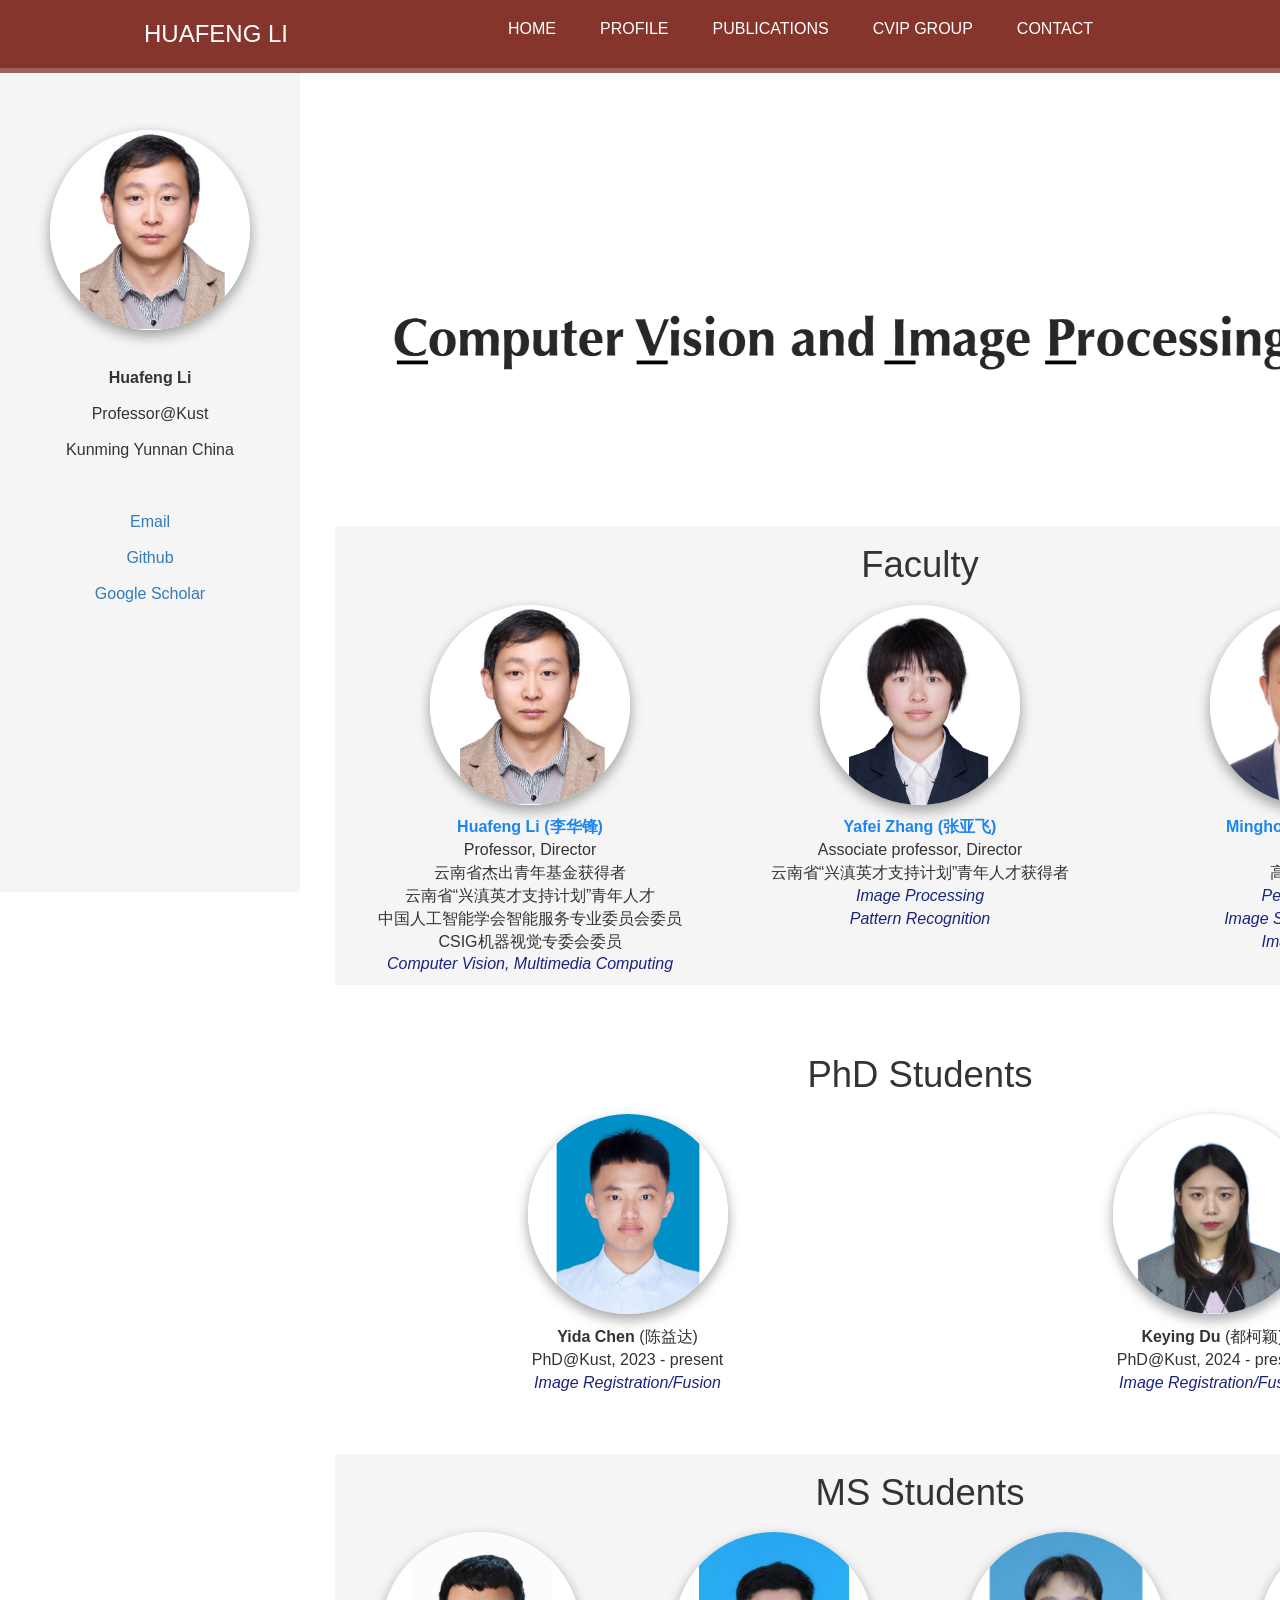
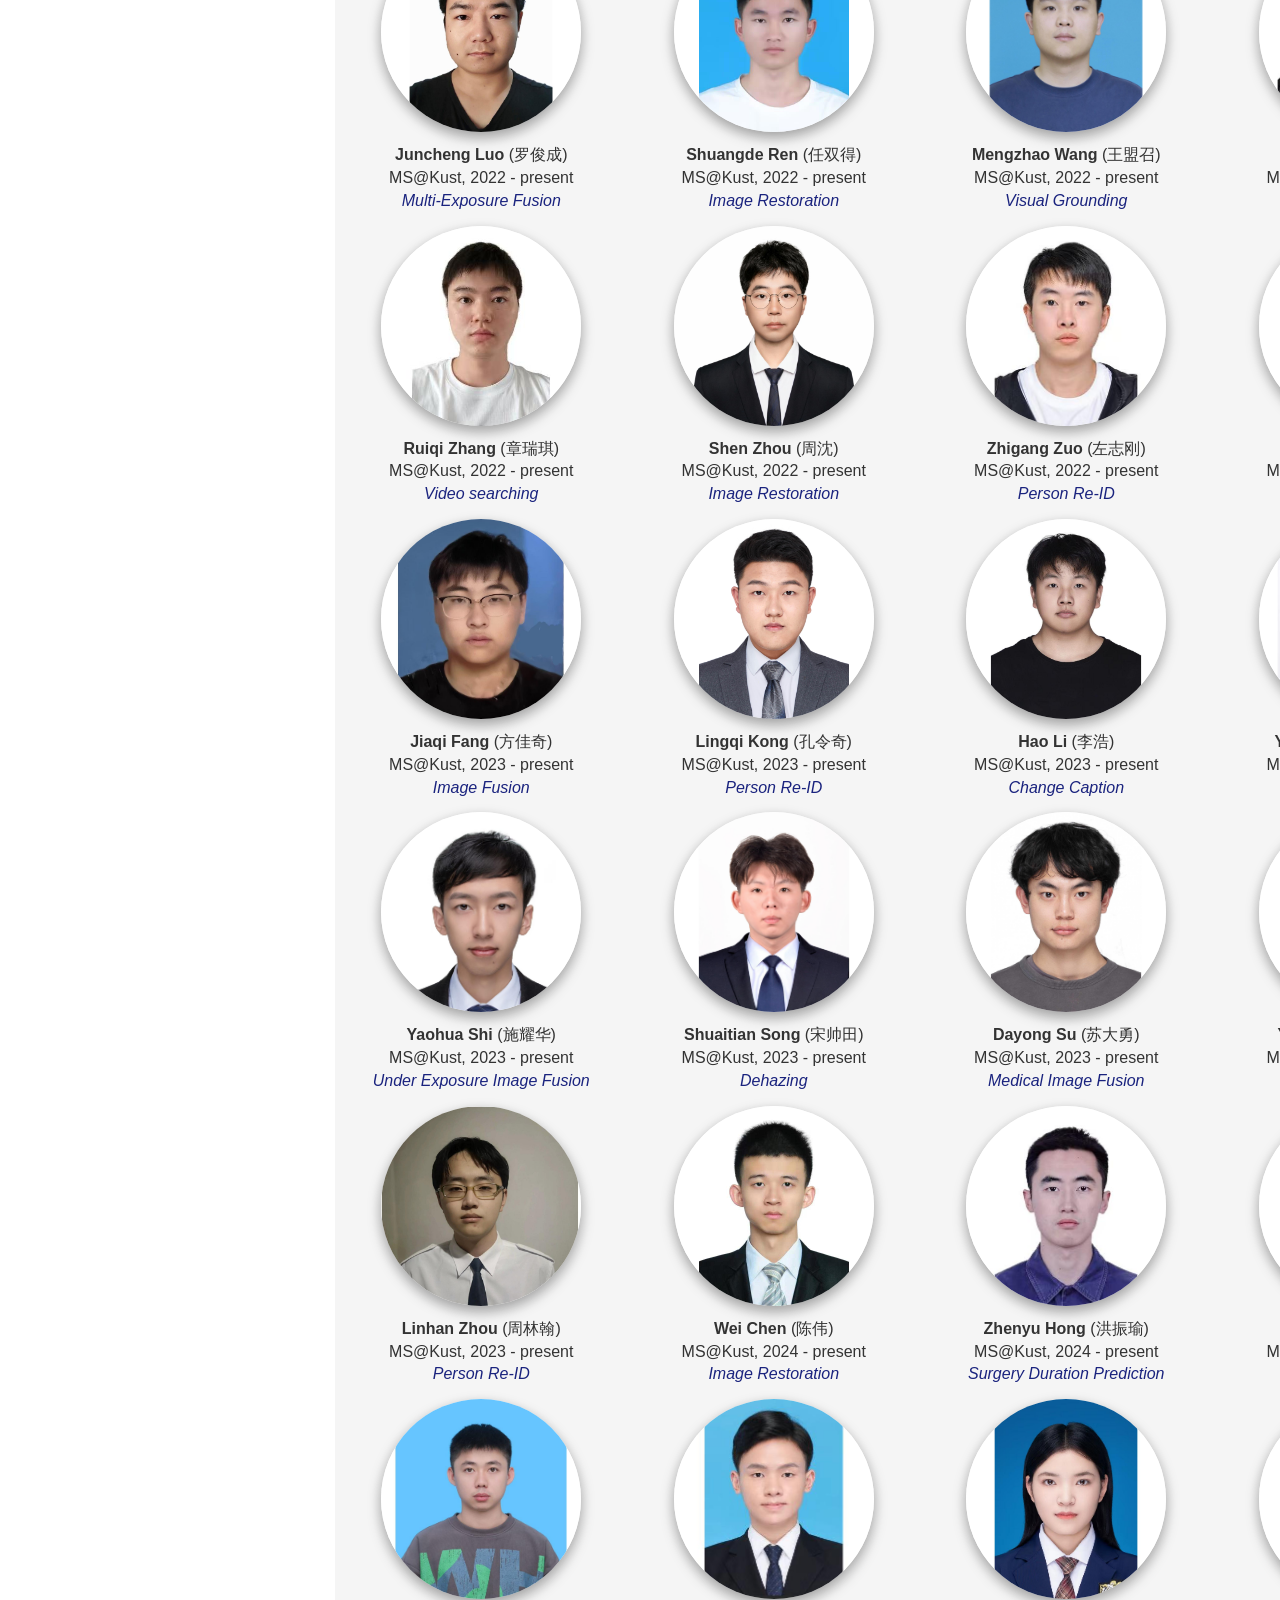
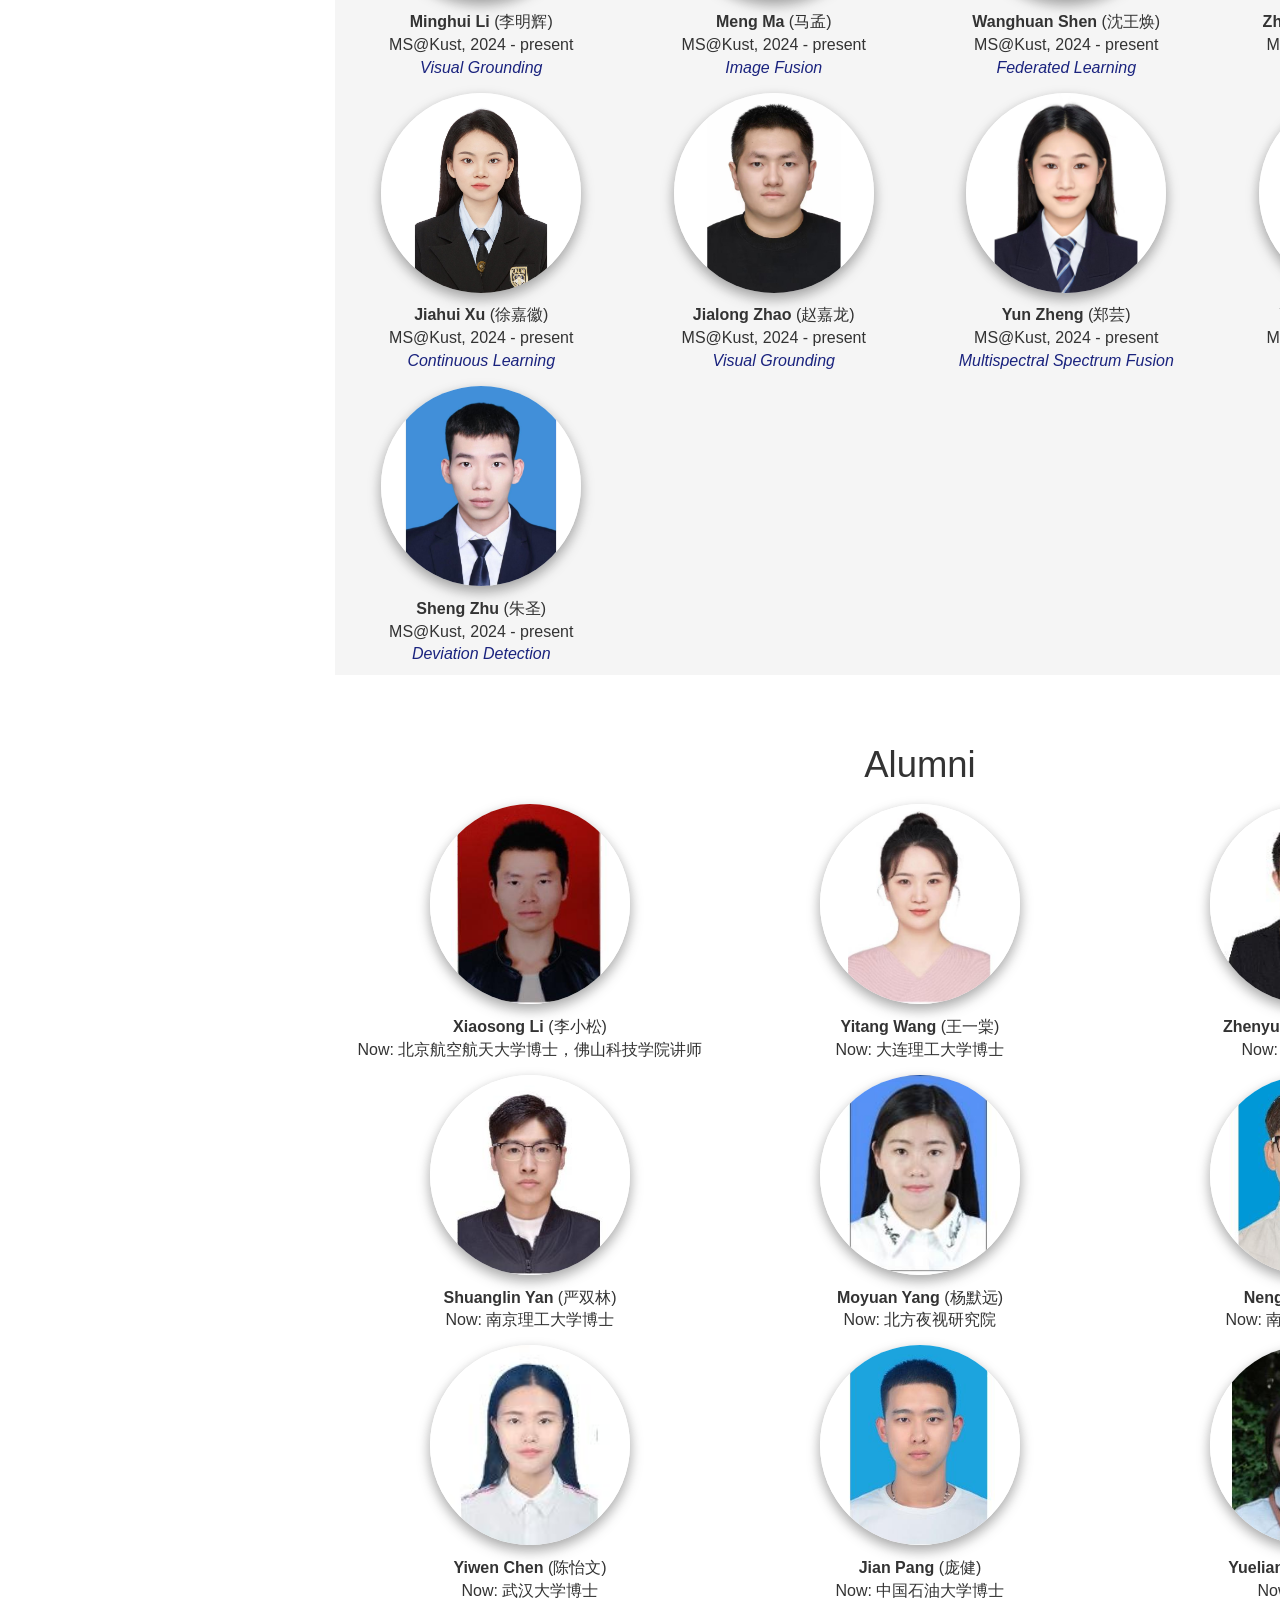
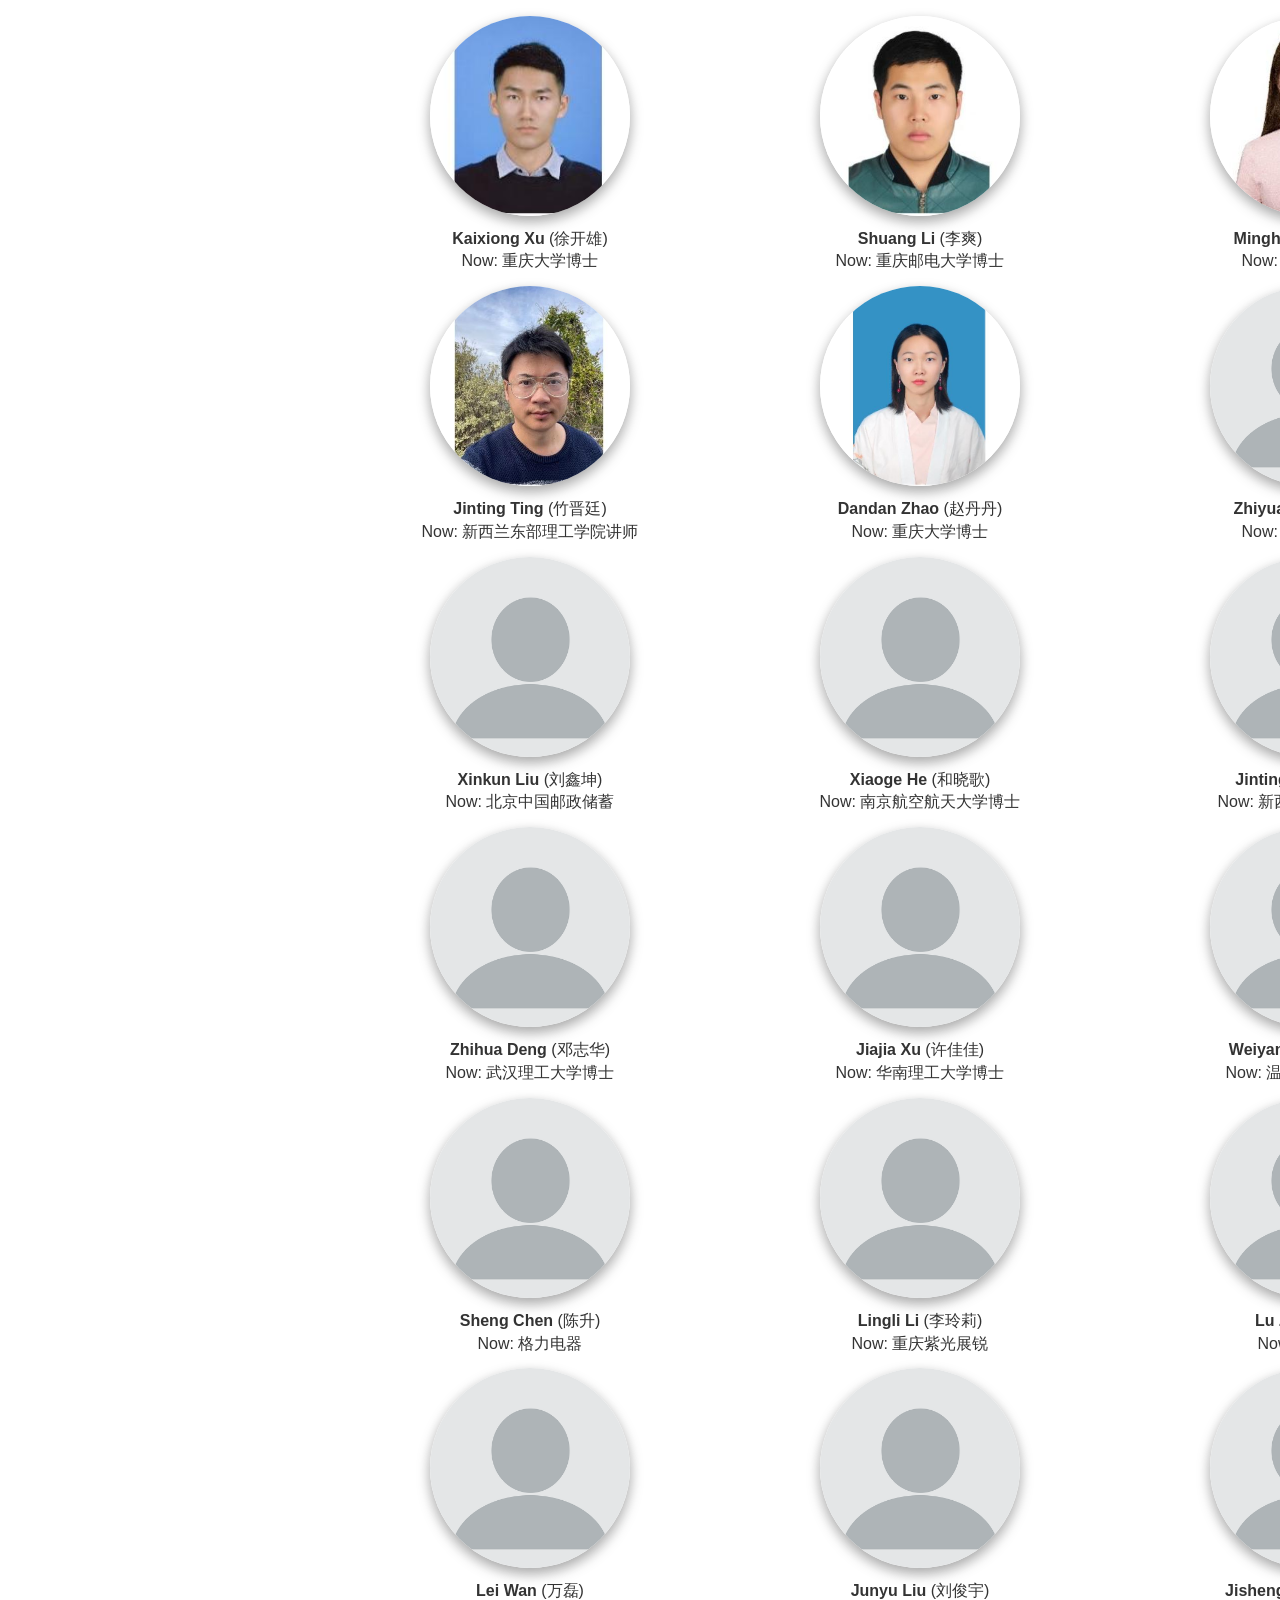
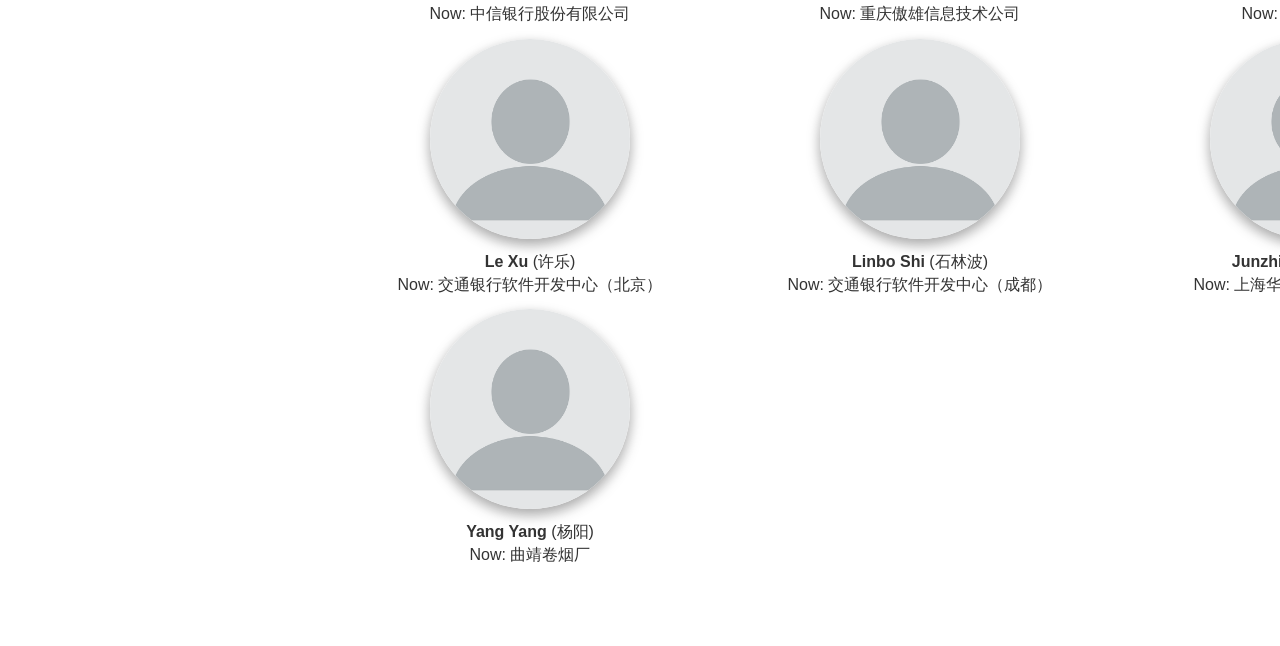
==== CVIP.html @ 90a09737 "Update CVIP.html" ====
<!DOCTYPE html>
<html class="csstransforms csstransforms3d csstransitions">
<!-- saved from url=https://rmcong.github.io/index.html -->
<head>
    <meta http-equiv="Content-Type" content="text/html; charset=UTF-8">
    <title>Huafeng Li</title>
    <link href="./files/bootstrap.css" rel="stylesheet" type="text/css" media="all">
    <link href="./files/style.css" rel="stylesheet" type="text/css" media="all">
    <link href="./files/prettyPhoto.css" rel="stylesheet" type="text/css" media="all">
    <link href="./files/css" rel="stylesheet" type="text/css">
    <style>
        /* 重置浏览器默认边距 */
        body, html {
            margin: 0;
            padding: 0;
        }
        .people-photo {
            border-radius: 50%;
            height: 200px !important;
            width: 200px !important;
            box-shadow: 0 6px 15px 0 rgba(0, 0, 0, 0.2), 0 5px 12px 0 rgba(0, 0, 0, 0.19);
            margin-bottom: 5px;
        }
        .thumbnail-mvp {
            padding: 4px;
            margin-bottom: 20px;
            line-height: 1.42857143;
            text-align: center;
        }
        .thumbnail-people {
            padding: 4px;
            margin-bottom: 5px;
            line-height: 1.42857143;
            text-align: center;
        }
        .container-fluid {
            font-family: Palatino Linotype, Helvetica Neue, Helvetica, Arial, sans-serif;
        }
        .academicegree {
            font-size: 2.28rem;
            margin: 1.14rem 0 0.912rem 0;
        }
        .row:nth-child(2n) {
            background: whitesmoke;
        }
        .row {
            margin-bottom: 50px;
        }
        .people-topic {
            font-style: italic;
            color: #1a237e;
        }
        /* 侧边栏样式 */
        .sidebar {
            position: fixed;
            top: 72px; /* 调整此值以确保侧边栏在导航栏下方 */
            left: 0;
            width: 300px; /* 将侧边栏宽度固定为400像素 */
            padding: 0px;
            background-color: #f5f5f5;
            height: calc(100% - 80px); /* 高度减去导航栏高度 */
            overflow-y: auto;
        }
        /* 内容区域样式 */
        .main-content {
            margin-left: 300px; /* 与侧边栏宽度一致 */
            padding: 20px;
            background-color: #ffffff; /* 将背景色改为 #ffffff */
        }
        /* 响应式布局 */
        @media (max-width: 767px) {
            .sidebar {
                position: relative;
                width: 100%;
                height: auto;
                top: 0;
            }
            .main-content {
                margin-left: 0;
            }
        }
        .header {
            position: fixed;
            top: 0;
            width: 100%;
            z-index: 1000;
        }
        .content {
            margin-top: 80px; /* 与导航栏高度一致 */
        }
    </style>
</head>
<body>
    <!---start-header--->
    <div class="header">
        <div class="wrap">
            <!---start-logo--->
            <div class="logo">
                <a href="./index.html">Huafeng Li</a>
            </div>
            <!---End-logo--->
            <!---start-top-nav--->
            <div class="top-nav">
                <ul>
                    <li id="Home" onclick="func('Me')"><a href="./index.html" class="scroll">Home</a></li>
                    <li id="Profile" onclick="func('Profile')"><a href="./Profile.html" class="scroll">Profile</a></li>
                    <li id="Publications" onclick="func('Publications')"><a href="./Publication.html" class="scroll">Publications</a></li>
                    <li id="MVPLab" onclick="func('MVP Lab')"><a href="./CVIP.html" class="scroll">CVIP Group</a></li>
                    <!-- <li id="Profile-chinese" onclick="func('Profile-chinese')"><a href="./Profile-chinese.html" class="scroll">中文简介</a></li> -->
                    <li id="Contact" onclick="func('Contact')"><a href="./Contact.html" class="scroll">Contact</a></li>
                </ul>
            </div>
            <div class="clear"> </div>
            <!---End-top-nav--->
         </div>
    </div>

    <script> 
    var lastname = 'Me';
    function func(name){
        var div = document.getElementById(name); 
        div.className = 'active'; 
        div = document.getElementById(lastname); 
        div.className = ''; 
        lastname = name;
    }
    function coming_soon()
    {
        alert("Coming soon.");
    }
    </script> 

    <!---End-header--->
    <div class="content">
        <div class="container-fluid">
            <!-- 侧边栏 -->
            <div class="sidebar">
                <!-- 侧边栏内容 -->
                <br>
                <br>
                <br>
                <div class="thumbnail-people">
                    <a href="#">
                        <img src="./sub_img/touxiang.png" class="people-photo">
                    </a>
                </div>
                <br>
                <ul style="text-align: center; list-style: none; padding: 0;">
                    <li><strong>Huafeng Li</strong></li><br>
                    <li>Professor@Kust</li><br>
		    <li>Kunming Yunnan China</li>
                </ul>
                <br>
                <br>
                <br>
                <ul style="text-align: center; list-style: none; padding: 0;">
                    <li><a href="mailto:hfchina99@163.com">Email</a></li><br>
                    <li><a href="https://github.com/lhf12278">Github</a></li><br>
                    <li><a href="https://scholar.google.com/citations?user=njjX8D0AAAAJ&hl=en&oi=ao">Google Scholar</a></li><br>

                </ul>
            </div>
            <!-- 主内容区域 -->
            <div class="main-content">
                <div class="container" style="margin-top: 150px;">
            <div class="row">
                <div class="col-md-12">
                    <div class="thumbnail-mvp">
                        <a href="#">
                            <img src="./MVPLab/CVIP.png">
                        </a>
                        </br>

                    </br>
                       

                    </div>
                </div>
            </div>
            <div class="row">
                <div class="col-md-12 academicegree">
                    <h4 class="text-center  black-text">Faculty</h4>
                </div>

                <div class="col-md-4">
                    <div class="thumbnail-people">
                        <a href="#">
                            <img src="./sub_img/touxiang.png" class="people-photo">
                        </a>
                        <div class="caption">
                            <h3><b><a href="https://lhf12278.github.io/"  target="_blank"><font color="#1C86EE">Huafeng Li (李华锋)</font></a></b></h3>
                            <p>Professor, Director</p>
                            <p>云南省杰出青年基金获得者 </br>
                             云南省“兴滇英才支持计划”青年人才 </br>
                            中国人工智能学会智能服务专业委员会委员  </br>
                        	CSIG机器视觉专委会委员 </p>
                            <p class="people-topic">Computer Vision, Multimedia Computing</p>
                        </div>
                    </div>
                </div>

                <div class="col-md-4">
                    <div class="thumbnail-people">
                        <a href="#">
                            <img src="./MVPLab/zhangyafei.png" class="people-photo">
                        </a>
                        <div class="caption">
                            <h3><b><a href="https://liip.kust.edu.cn/QTGL/CyxxView.do?xh=00277"  target="_blank"><font color="#1C86EE">Yafei Zhang (张亚飞)</font></a></b></h3>
                            <p>Associate professor, Director</p>
                            <p>云南省“兴滇英才支持计划”青年人才获得者</p>
                            <p class="people-topic">
                            Image Processing</br> Pattern Recognition</p>
                        </div>
                    </div>
                </div>

                <div class="col-md-4">
                    <div class="thumbnail-people">
                        <a href="#">
                            <img src="./MVPLab/xieminghong.png" class="people-photo">
                        </a>
                        <div class="caption">
                            <h3><b><a href="https://xzy.kmust.edu.cn/info/1129/1221.htm"  target="_blank"><font color="#1C86EE">Minghong Xie (谢明鸿)</font></a></b></h3>
                            <p>Director</p>
                            <p>高级工程师</p>
                            <p class="people-topic">
                            Person Re-ID</br>
                            Image Super Resolution</br>
                            Image Fusion</p>
                        </div>
                    </div>
                </div>


            </div>
   <!-- ------------------博士研究生--------------------- -->
        <div class="row">
                <div class="col-md-12 academicegree">
                    <h4 class="text-center  black-text">PhD Students</h4>
                </div>

                <div class="col-md-6">
                    <div class="thumbnail-people">
                        <a href="#">
                            <img src="./MVPLab/chenyida.jpg" class="people-photo">
                        </a>
                        <div class="caption">
                            <h3><b>Yida Chen</b> (陈益达)</h3>
                            <!-- <p>co-supervised with Prof. Sam Kwong</p>   -->
                            <p>PhD@Kust, 2023 - present</p>
                            <p class="people-topic">Image Registration/Fusion</p>
                        </div>
                    </div>
                </div>

                <div class="col-md-6">
                    <div class="thumbnail-people">
                        <a href="#">
                            <img src="./MVPLab/dukeying.jpg" class="people-photo">
                        </a>
                        <div class="caption">
                            <h3><b>Keying Du</b> (都柯颖)</h3>
                            <!-- <p>co-supervised with Prof. Sam Kwong</p>   -->
                            <p>PhD@Kust, 2024 - present</p>
                            <p class="people-topic">Image Registration/Fusion</p>
                        </div>
                    </div>
                </div>
            </div>


    <!-- ------------------硕士研究生--------------------- -->
            <div class="row">
                <div class="col-md-12 academicegree">
                    <h4 class="text-center  black-text">MS Students</h4>
                </div>
                
                


                <div class="col-md-3">
                    <div class="thumbnail-people">
                        <a href="#">
                            <img src="./MVPLab/luojuncheng.jpg" class="people-photo">
                        </a>
                        <div class="caption">
                            <h3><b>Juncheng Luo</b> (罗俊成)</h3>
                            <!-- <p>co-supervised with Prof. Sam Kwong</p>   -->
                            <p>MS@Kust, 2022 - present</p>
                            <p class="people-topic">Multi-Exposure Fusion</p>
                        </div>
                    </div>
                </div>

                <div class="col-md-3">
                    <div class="thumbnail-people">
                        <a href="#">
                            <img src="./MVPLab/renshuangde.jpg" class="people-photo">
                        </a>
                        <div class="caption">
                            <h3><b>Shuangde Ren</b> (任双得)</h3>
                            <!-- <p>co-supervised with Prof. Sam Kwong</p>   -->
                            <p>MS@Kust, 2022 - present</p>
                            <p class="people-topic">Image Restoration</p>
                        </div>
                    </div>
                </div>

                <div class="col-md-3">
                    <div class="thumbnail-people">
                        <a href="#">
                            <img src="./MVPLab/wangmengzhao.jpg" class="people-photo">
                        </a>
                        <div class="caption">
                            <h3><b>Mengzhao Wang</b> (王盟召)</h3>
                            <!-- <p>co-supervised with Prof. Sam Kwong</p>   -->
                            <p>MS@Kust, 2022 - present</p>
                            <p class="people-topic">Visual Grounding</p>
                        </div>
                    </div>
                </div>

                <div class="col-md-3">
                    <div class="thumbnail-people">
                        <a href="#">
                            <img src="./MVPLab/yangzengyi.jpg" class="people-photo">
                        </a>
                        <div class="caption">
                            <h3><b>Zengyi Yang</b> (杨增轶)</h3>
                            <!-- <p>co-supervised with Prof. Sam Kwong</p>   -->
                            <p>MS@Kust, 2022 - present</p>
                            <p class="people-topic">Multi-modal Fusion</p>
                        </div>
                    </div>
                </div>

                <div class="col-md-3">
                    <div class="thumbnail-people">
                        <a href="#">
                            <img src="./MVPLab/zhangruiqi.jpg" class="people-photo">
                        </a>
                        <div class="caption">
                            <h3><b>Ruiqi Zhang</b> (章瑞琪)</h3>
                            <!-- <p>co-supervised with Prof. Sam Kwong</p>   -->
                            <p>MS@Kust, 2022 - present</p>
                            <p class="people-topic">Video searching</p>
                        </div>
                    </div>
                </div>

                <div class="col-md-3">
                    <div class="thumbnail-people">
                        <a href="#">
                            <img src="./MVPLab/zhoushen.jpg" class="people-photo">
                        </a>
                        <div class="caption">
                            <h3><b>Shen Zhou</b> (周沈)</h3>
                            <!-- <p>co-supervised with Prof. Sam Kwong</p>   -->
                            <p>MS@Kust, 2022 - present</p>
                            <p class="people-topic">Image Restoration</p>
                        </div>
                    </div>
                </div>

                <div class="col-md-3">
                    <div class="thumbnail-people">
                        <a href="#">
                            <img src="./MVPLab/zuozhigang.jpg" class="people-photo">
                        </a>
                        <div class="caption">
                            <h3><b>Zhigang Zuo</b> (左志刚)</h3>
                            <!-- <p>co-supervised with Prof. Sam Kwong</p>   -->
                            <p>MS@Kust, 2022 - present</p>
                            <p class="people-topic">Person Re-ID</p>
                        </div>
                    </div>
                </div>

		<div class="col-md-3">
                    <div class="thumbnail-people">
                        <a href="#">
                            <img src="./MVPLab/gejunchao.jpg" class="people-photo">
                        </a>
                        <div class="caption">
                            <h3><b>Junchao Ge</b> (葛俊超)</h3>
                            <!-- <p>co-supervised with Prof. Sam Kwong</p>   -->
                            <p>MS@Kust, 2022 - present</p>
                            <p class="people-topic">Person Re-ID</p>
                        </div>
                    </div>
                </div>



                <!----------------------------- 研二 -------------------------------->


                <div class="col-md-3">
                    <div class="thumbnail-people">
                        <a href="#">
                            <img src="./MVPLab/fangjiaqi.jpg" class="people-photo">
                        </a>
                        <div class="caption">
                            <h3><b>Jiaqi Fang</b> (方佳奇)</h3>
                            <!-- <p>co-supervised with Prof. Sam Kwong</p>   -->
                            <p>MS@Kust, 2023 - present</p>
                            <p class="people-topic">Image Fusion</p>
                        </div>
                    </div>
                </div>


                <div class="col-md-3">
                    <div class="thumbnail-people">
                        <a href="#">
                            <img src="./MVPLab/konglingqi.jpg" class="people-photo">
                        </a>
                        <div class="caption">
                            <h3><b>Lingqi Kong</b> (孔令奇)</h3>
                            <!-- <p>co-supervised with Prof. Sam Kwong</p>   -->
                            <p>MS@Kust, 2023 - present</p>
                            <p class="people-topic">Person Re-ID</p>
                        </div>
                    </div>
                </div>

                <div class="col-md-3">
                    <div class="thumbnail-people">
                        <a href="#">
                            <img src="./MVPLab/lihao.jpg" class="people-photo">
                        </a>
                        <div class="caption">
                            <h3><b>Hao Li</b> (李浩)</h3>
                            <!-- <p>co-supervised with Prof. Sam Kwong</p>   -->
                            <p>MS@Kust, 2023 - present</p>
                            <p class="people-topic">Change Caption</p>
                        </div>
                    </div>
                </div>

                <div class="col-md-3">
                    <div class="thumbnail-people">
                        <a href="#">
                            <img src="./MVPLab/shangyongle.jpg" class="people-photo">
                        </a>
                        <div class="caption">
                            <h3><b>Yongle Shang</b> (尚永乐)</h3>
                            <!-- <p>co-supervised with Prof. Sam Kwong</p>   -->
                            <p>MS@Kust, 2023 - present</p>
                            <p class="people-topic">Person Re-ID</p>
                        </div>
                    </div>
                </div>

                <div class="col-md-3">
                    <div class="thumbnail-people">
                        <a href="#">
                            <img src="./MVPLab/shiyaohua.jpg" class="people-photo">
                        </a>
                        <div class="caption">
                            <h3><b>Yaohua Shi</b> (施耀华)</h3>
                            <!-- <p>co-supervised with Prof. Sam Kwong</p>   -->
                            <p>MS@Kust, 2023 - present</p>
                            <p class="people-topic">Under Exposure Image Fusion</p>
                        </div>
                    </div>
                </div>

                <div class="col-md-3">
                    <div class="thumbnail-people">
                        <a href="#">
                            <img src="./MVPLab/songshuaitian.jpg" class="people-photo">
                        </a>
                        <div class="caption">
                            <h3><b>Shuaitian Song</b> (宋帅田)</h3>
                            <!-- <p>co-supervised with Prof. Sam Kwong</p>   -->
                            <p>MS@Kust, 2023 - present</p>
                            <p class="people-topic">Dehazing</p>
                        </div>
                    </div>
                </div>

	            <div class="col-md-3">
	                <div class="thumbnail-people">
	                    <a href="#">
	                        <img src="./MVPLab/sudayong.jpg" class="people-photo">
	                    </a>
	                    <div class="caption">
	                        <h3><b>Dayong Su</b> (苏大勇)</h3>
	                        <!-- <p>co-supervised with Prof. Sam Kwong</p>   -->
	                        <p>MS@Kust, 2023 - present</p>
	                        <p class="people-topic">Medical Image Fusion</p>
	                    </div>
	                </div>
	            </div>

	            <div class="col-md-3">
	                <div class="thumbnail-people">
	                    <a href="#">
	                        <img src="./MVPLab/zhangyamin.jpg" class="people-photo">
	                    </a>
	                    <div class="caption">
	                        <h3><b>Yamin Zhang</b> (张亚敏)</h3>
	                        <!-- <p>co-supervised with Prof. Sam Kwong</p>   -->
	                        <p>MS@Kust, 2023 - present</p>
	                        <p class="people-topic">Change Caption</p>
	                    </div>
	                </div>
	            </div>

	            <div class="col-md-3">
	                <div class="thumbnail-people">
	                    <a href="#">
	                        <img src="./MVPLab/zhoulinhan.jpg" class="people-photo">
	                    </a>
	                    <div class="caption">
	                        <h3><b>Linhan Zhou</b> (周林翰)</h3>
	                        <!-- <p>co-supervised with Prof. Sam Kwong</p>   -->
	                        <p>MS@Kust, 2023 - present</p>
	                        <p class="people-topic">Person Re-ID</p>
	                    </div>
	                </div>
	            </div>


                 <!---------------- 研一 ------------------->


                 <div class="col-md-3">
	                <div class="thumbnail-people">
	                    <a href="#">
	                        <img src="./MVPLab/chenwei.jpg" class="people-photo">
	                    </a>
	                    <div class="caption">
	                        <h3><b>Wei Chen</b> (陈伟)</h3>
	                        <p>MS@Kust, 2024 - present</p>
	                        <p class="people-topic">Image Restoration</p>
	                    </div>
	                </div>
	            </div>

	            <div class="col-md-3">
				    <div class="thumbnail-people">
				        <a href="#">
				            <img src="./MVPLab/hongzhenyu.jpg" class="people-photo">
				        </a>
				        <div class="caption">
				            <h3><b>Zhenyu Hong</b> (洪振瑜)</h3>
				            <p>MS@Kust, 2024 - present</p>
				            <p class="people-topic">Surgery Duration Prediction</p>
				        </div>
				    </div>
				</div>

				<div class="col-md-3">
				    <div class="thumbnail-people">
				        <a href="#">
				            <img src="./MVPLab/laiyingxian.jpg" class="people-photo">
				        </a>
				        <div class="caption">
				            <h3><b>Yingxian Lai</b> (赖盈先)</h3>
				            <p>MS@Kust, 2024 - present</p>
				            <p class="people-topic">Image Fusion</p>
				        </div>
				    </div>
				</div>

				<div class="col-md-3">
				    <div class="thumbnail-people">
				        <a href="#">
				            <img src="./MVPLab/liminghui.jpg" class="people-photo">
				        </a>
				        <div class="caption">
				            <h3><b>Minghui Li</b> (李明辉)</h3>
				            <p>MS@Kust, 2024 - present</p>
				            <p class="people-topic">Visual Grounding</p>
				        </div>
				    </div>
				</div>
				<div class="col-md-3">
				    <div class="thumbnail-people">
				        <a href="#">
				            <img src="./MVPLab/mameng.jpg" class="people-photo">
				        </a>
				        <div class="caption">
				            <h3><b>Meng Ma</b> (马孟)</h3>
				            <p>MS@Kust, 2024 - present</p>
				            <p class="people-topic">Image Fusion</p>
				        </div>
				    </div>
				</div>
				<div class="col-md-3">
				    <div class="thumbnail-people">
				        <a href="#">
				            <img src="./MVPLab/shenwanghuan.jpg" class="people-photo">
				        </a>
				        <div class="caption">
				            <h3><b>Wanghuan Shen</b> (沈王焕)</h3>
				            <p>MS@Kust, 2024 - present</p>
				            <p class="people-topic">Federated Learning</p>
				        </div>
				    </div>
				</div>
				<div class="col-md-3">
				    <div class="thumbnail-people">
				        <a href="#">
				            <img src="./MVPLab/wangzhouqiang.jpg" class="people-photo">
				        </a>
				        <div class="caption">
				            <h3><b>Zhouqiang Wang</b> (王周强)</h3>
				            <p>MS@Kust, 2024 - present</p>
				            <p class="people-topic">Image Fusion</p>
				        </div>
				    </div>
				</div>
				<div class="col-md-3">
				    <div class="thumbnail-people">
				        <a href="#">
				            <img src="./MVPLab/xujiahui.jpg" class="people-photo">
				        </a>
				        <div class="caption">
				            <h3><b>Jiahui Xu</b> (徐嘉徽)</h3>
				            <p>MS@Kust, 2024 - present</p>
				            <p class="people-topic">Continuous Learning</p>
				        </div>
				    </div>
				</div>
				<div class="col-md-3">
				    <div class="thumbnail-people">
				        <a href="#">
				            <img src="./MVPLab/zhaojialong.jpg" class="people-photo">
				        </a>
				        <div class="caption">
				            <h3><b>Jialong Zhao</b> (赵嘉龙)</h3>
				            <p>MS@Kust, 2024 - present</p>
				            <p class="people-topic">Visual Grounding</p>
				        </div>
				    </div>
				</div>
				<div class="col-md-3">
				    <div class="thumbnail-people">
				        <a href="#">
				            <img src="./MVPLab/zhengyun.jpg" class="people-photo">
				        </a>
				        <div class="caption">
				            <h3><b>Yun Zheng</b> (郑芸)</h3>
				            <p>MS@Kust, 2024 - present</p>
				            <p class="people-topic">Multispectral Spectrum Fusion</p>
				        </div>
				    </div>
				</div>
				<div class="col-md-3">
				    <div class="thumbnail-people">
				        <a href="#">
				            <img src="./MVPLab/zhouyuman.jpg" class="people-photo">
				        </a>
				        <div class="caption">
				            <h3><b>Yuman Zhou</b> (周妤蔓)</h3>
				            <p>MS@Kust, 2024 - present</p>
				            <p class="people-topic">Person Re-ID</p>
				        </div>
				    </div>
				</div>
				<div class="col-md-3">
				    <div class="thumbnail-people">
				        <a href="#">
				            <img src="./MVPLab/zhusheng.jpg" class="people-photo">
				        </a>
				        <div class="caption">
				            <h3><b>Sheng Zhu</b> (朱圣)</h3>
				            <p>MS@Kust, 2024 - present</p>
				            <p class="people-topic">Deviation Detection</p>
				        </div>
				    </div>
				</div>


            </div>


    <!-- ------------------毕业学生--------------------- -->        
            <div class="row">
                <div class="col-md-12 academicegree">
                    <h4 class="text-center  black-text">Alumni</h4>
                </div>

                <div class="col-md-4">
				    <div class="thumbnail-people">	
				        <a href="#">
				            <img src="./MVPLab/lixiaosong.jpg" class="people-photo">
				        </a>
				        <div class="caption">
				            <h3><b>Xiaosong Li</b> (李小松)</h3> 
				            <p>Now: 北京航空航天大学博士，佛山科技学院讲师</p>
				        </div>
				    </div>
				</div>
 				

				<div class="col-md-4">
				    <div class="thumbnail-people">
				        <a href="#">
				            <img src="./MVPLab/wangyitang.jpg" class="people-photo">
				        </a>
				        <div class="caption">
				            <h3><b>Yitang Wang</b> (王一棠)</h3> 
				            <p>Now: 大连理工大学博士</p>
				        </div>
				    </div>
				</div>	

				<div class="col-md-4">
				    <div class="thumbnail-people">
				        <a href="#">
				            <img src="./MVPLab/kuangzhenyu.jpg" class="people-photo">
				        </a>
				        <div class="caption">
				            <h3><b>Zhenyu Kuang</b> (匡振宇)</h3> 
				            <p>Now: 厦门大学博士</p>
				        </div>
				    </div>
				</div>

				<div class="col-md-4">
				    <div class="thumbnail-people">
				        <a href="#">
				            <img src="./MVPLab/yanshuanglin.jpg" class="people-photo">
				        </a>
				        <div class="caption">
				            <h3><b>Shuanglin Yan</b> (严双林)</h3> 
				            <p>Now: 南京理工大学博士</p>
				        </div>
				    </div>
				</div>

				<div class="col-md-4">
				    <div class="thumbnail-people">
				        <a href="#">
				            <img src="./MVPLab/yangmoyuan.jpg" class="people-photo">
				        </a>
				        <div class="caption">
				            <h3><b>Moyuan Yang</b> (杨默远)</h3> 
				            <p>Now: 北方夜视研究院</p>
				        </div>
				    </div>
				</div>

				<div class="col-md-4">
				    <div class="thumbnail-people">
				        <a href="#">
				            <img src="./MVPLab/dongneng.jpg" class="people-photo">
				        </a>
				        <div class="caption">
				            <h3><b>Neng Dong</b> (董能)</h3> 
				            <p>Now: 南京理工大学博士</p>
				        </div>
				    </div>
				</div>

				<div class="col-md-4">
				    <div class="thumbnail-people">
				        <a href="#">
				            <img src="./MVPLab/chenyiwen.jpg" class="people-photo">
				        </a>
				        <div class="caption">
				            <h3><b>Yiwen Chen</b> (陈怡文)</h3> 
				            <p>Now: 武汉大学博士</p>
				        </div>
				    </div>
				</div>

				<div class="col-md-4">
				    <div class="thumbnail-people">
				        <a href="#">
				            <img src="./MVPLab/pangjian.jpg" class="people-photo">
				        </a>
				        <div class="caption">
				            <h3><b>Jian Pang</b> (庞健)</h3> 
				            <p>Now: 中国石油大学博士</p>
				        </div>
				    </div>
				</div>

				<div class="col-md-4">
				    <div class="thumbnail-people">
				        <a href="#">
				            <img src="./MVPLab/cenyueliang.jpg" class="people-photo">
				        </a>
				        <div class="caption">
				            <h3><b>Yueliang Cen</b> (岑悦亮)</h3> 
				            <p>Now: 商汤科技</p>
				        </div>
				    </div>
				</div>

				<div class="col-md-4">
				    <div class="thumbnail-people">
				        <a href="#">
				            <img src="./MVPLab/xukaixiong.jpg" class="people-photo">
				        </a>
				        <div class="caption">
				            <h3><b>Kaixiong Xu</b> (徐开雄)</h3> 
				            <p>Now: 重庆大学博士</p>
				        </div>
				    </div>
				</div>

				<div class="col-md-4">
				    <div class="thumbnail-people">
				        <a href="#">
				            <img src="./MVPLab/lishuang.jpg" class="people-photo">
				        </a>
				        <div class="caption">
				            <h3><b>Shuang Li</b> (李爽)</h3> 
				            <p>Now: 重庆邮电大学博士</p>
				        </div>
				    </div>
				</div>

				<div class="col-md-4">
				    <div class="thumbnail-people">
				        <a href="#">
				            <img src="./MVPLab/liuminghui.jpg" class="people-photo">
				        </a>
				        <div class="caption">
				            <h3><b>Minghui Liu</b> (刘明慧)</h3> 
				            <p>Now: 山东大学博士</p>
				        </div>
				    </div>
				</div>

				<div class="col-md-4">
				    <div class="thumbnail-people">
				        <a href="#">
				            <img src="./MVPLab/zujinting.jpg" class="people-photo">
				        </a>
				        <div class="caption">
				            <h3><b>Jinting Ting</b> (竹晋廷)</h3> 
				            <p>Now: 新西兰东部理工学院讲师</p>
				        </div>
				    </div>
				</div>

				<div class="col-md-4">
				    <div class="thumbnail-people">
				        <a href="#">
				            <img src="./MVPLab/zhaodandan.jpg" class="people-photo">
				        </a>
				        <div class="caption">
				            <h3><b>Dandan Zhao</b> (赵丹丹)</h3> 
				            <p>Now: 重庆大学博士</p>
				        </div>
				    </div>
				</div>

				<div class="col-md-4">
				    <div class="thumbnail-people">
				        <a href="#">
				            <img src="./MVPLab/unknown.jpg" class="people-photo">
				        </a>
				        <div class="caption">
				            <h3><b>Zhiyuan Liu</b> (刘志远)</h3> 
				            <p>Now: 复旦大学博士</p>
				        </div>
				    </div>
				</div>

				<div class="col-md-4">
				    <div class="thumbnail-people">
				        <a href="#">
				            <img src="./MVPLab/unknown.jpg" class="people-photo">
				        </a>
				        <div class="caption">
				            <h3><b>Xinkun Liu</b> (刘鑫坤)</h3> 
				            <p>Now: 北京中国邮政储蓄</p>
				        </div>
				    </div>
				</div>


				<div class="col-md-4">
				    <div class="thumbnail-people">
				        <a href="#">
				            <img src="./MVPLab/unknown.jpg" class="people-photo">
				        </a>
				        <div class="caption">
				            <h3><b>Xiaoge He</b> (和晓歌)</h3> 
				            <p>Now: 南京航空航天大学博士</p>
				        </div>
				    </div>
				</div>

				<div class="col-md-4">
				    <div class="thumbnail-people">
				        <a href="#">
				            <img src="./MVPLab/unknown.jpg" class="people-photo">
				        </a>
				        <div class="caption">
				            <h3><b>Jinting Zhu</b> (竹晋廷)</h3> 
				            <p>Now: 新西兰梅西大学博士</p>
				        </div>
				    </div>
				</div>

				<div class="col-md-4">
				    <div class="thumbnail-people">
				        <a href="#">
				            <img src="./MVPLab/unknown.jpg" class="people-photo">
				        </a>
				        <div class="caption">
				            <h3><b>Zhihua Deng</b> (邓志华)</h3> 
				            <p>Now: 武汉理工大学博士</p>
				        </div>
				    </div>
				</div>

				<div class="col-md-4">
				    <div class="thumbnail-people">
				        <a href="#">
				            <img src="./MVPLab/unknown.jpg" class="people-photo">
				        </a>
				        <div class="caption">
				            <h3><b>Jiajia Xu</b> (许佳佳)</h3> 
				            <p>Now: 华南理工大学博士</p>
				        </div>
				    </div>
				</div>

				<div class="col-md-4">
				    <div class="thumbnail-people">
				        <a href="#">
				            <img src="./MVPLab/unknown.jpg" class="people-photo">
				        </a>
				        <div class="caption">
				            <h3><b>Weiyan Zhou</b> (周维燕)</h3> 
				            <p>Now: 温州中国建设银行</p>
				        </div>
				    </div>
				</div>


				<div class="col-md-4">
				    <div class="thumbnail-people">
				        <a href="#">
				            <img src="./MVPLab/unknown.jpg" class="people-photo">
				        </a>
				        <div class="caption">
				            <h3><b>Sheng Chen</b> (陈升)</h3> 
				            <p>Now: 格力电器</p>
				        </div>
				    </div>
				</div>

				

				<div class="col-md-4">
				    <div class="thumbnail-people">
				        <a href="#">
				            <img src="./MVPLab/unknown.jpg" class="people-photo">
				        </a>
				        <div class="caption">
				            <h3><b>Lingli Li</b> (李玲莉)</h3> 
				            <p>Now: 重庆紫光展锐</p>
				        </div>
				    </div>
				</div>

				

				<div class="col-md-4">
				    <div class="thumbnail-people">
				        <a href="#">
				            <img src="./MVPLab/unknown.jpg" class="people-photo">
				        </a>
				        <div class="caption">
				            <h3><b>Lu Zhou</b> (周炉)</h3> 
				            <p>Now: 新浪微博</p>
				        </div>
				    </div>
				</div>

				

				<div class="col-md-4">
				    <div class="thumbnail-people">
				        <a href="#">
				            <img src="./MVPLab/unknown.jpg" class="people-photo">
				        </a>
				        <div class="caption">
				            <h3><b>Lei Wan</b> (万磊)</h3> 
				            <p>Now: 中信银行股份有限公司</p>
				        </div>
				    </div>
				</div>

				<div class="col-md-4">
				    <div class="thumbnail-people">
				        <a href="#">
				            <img src="./MVPLab/unknown.jpg" class="people-photo">
				        </a>
				        <div class="caption">
				            <h3><b>Junyu Liu</b> (刘俊宇)</h3> 
				            <p>Now: 重庆傲雄信息技术公司</p>
				        </div>
				    </div>
				</div>

				<div class="col-md-4">
				    <div class="thumbnail-people">
				        <a href="#">
				            <img src="./MVPLab/unknown.jpg" class="people-photo">
				        </a>
				        <div class="caption">
				            <h3><b>Jisheng Jiang</b> (姜继升)</h3> 
				            <p>Now: 国家能源集团</p>
				        </div>
				    </div>
				</div>

				<div class="col-md-4">
				    <div class="thumbnail-people">
				        <a href="#">
				            <img src="./MVPLab/unknown.jpg" class="people-photo">
				        </a>
				        <div class="caption">
				            <h3><b>Le Xu</b> (许乐)</h3> 
				            <p>Now: 交通银行软件开发中心（北京）</p>
				        </div>
				    </div>
				</div>

				<div class="col-md-4">
				    <div class="thumbnail-people">
				        <a href="#">
				            <img src="./MVPLab/unknown.jpg" class="people-photo">
				        </a>
				        <div class="caption">
				            <h3><b>Linbo Shi</b> (石林波)</h3> 
				            <p>Now: 交通银行软件开发中心（成都）</p>
				        </div>
				    </div>
				</div>

				<div class="col-md-4">
				    <div class="thumbnail-people">
				        <a href="#">
				            <img src="./MVPLab/unknown.jpg" class="people-photo">
				        </a>
				        <div class="caption">
				            <h3><b>Junzhi Zhao</b> (赵军智)</h3> 
				            <p>Now: 上海华讯网络系统有限公司</p>
				        </div>
				    </div>
				</div>

				<div class="col-md-4">
				    <div class="thumbnail-people">
				        <a href="#">
				            <img src="./MVPLab/unknown.jpg" class="people-photo">
				        </a>
				        <div class="caption">
				            <h3><b>Yang Yang</b> (杨阳)</h3> 
				            <p>Now: 曲靖卷烟厂</p>
				        </div>
				    </div>
				</div>

				




            </div>
        </div>
    </div>

    <script type="text/javascript" src="./files/jquery.min.js"></script>
    <script type="text/javascript" src="./files/bootstrap.js"></script>
    <script type="text/javascript" src="./files/jquery.banner.js"></script>
    <script type="text/javascript" src="./files/jquery.prettyPhoto.js"></script>
    <script type="text/javascript" src="./files/jquery.isotope.js"></script>
    <script type="text/javascript" src="./files/main.js"></script>
</body>
</html>
---- files/style.css ----
/*---
Author: W3layouts
Author URL: http://w3layouts.com
License: Creative Commons Attribution 3.0 Unported
License URL: http://creativecommons.org/licenses/by/3.0/
--*/
/* reset */
html,body,div,span,applet,object,iframe,h1,h2,h3,h4,h5,h6,p,blockquote,pre,a,abbr,acronym,address,big,cite,code,del,dfn,em,img,ins,kbd,q,s,samp,small,strike,strong,sub,sup,tt,var,b,u,i,dl,dt,dd,ol,nav ul,nav li,fieldset,form,label,legend,table,caption,tbody,tfoot,thead,tr,th,td,article,aside,canvas,details,embed,figure,figcaption,footer,header,hgroup,menu,nav,output,ruby,section,summary,time,mark,audio,video{margin:0;padding:0;border:0;font-size:100%;font:inherit;vertical-align:baseline;}
article, aside, details, figcaption, figure,footer, header, hgroup, menu, nav, section {display: block;}
ol,ul{list-style:none;margin:0px;padding:0px;}
blockquote,q{quotes:none;}
blockquote:before,blockquote:after,q:before,q:after{content:'';content:none;}
table{border-collapse:collapse;border-spacing:0;}
/* start editing from here */
a{text-decoration:none;}
.txt-rt{text-align:right;}/* text align right */
.txt-lt{text-align:left;}/* text align left */
.txt-center{text-align:center;}/* text align center */
.float-rt{float:right;}/* float right */
.float-lt{float:left;}/* float left */
.clear{clear:both;}/* clear float */
.pos-relative{position:relative;}/* Position Relative */
.pos-absolute{position:absolute;}/* Position Absolute */
.vertical-base{	vertical-align:baseline;}/* vertical align baseline */
.vertical-top{	vertical-align:top;}/* vertical align top */
nav.vertical ul li{	display:block;}/* vertical menu */
nav.horizontal ul li{	display: inline-block;}/* horizontal menu */
img{max-width:100%;}
/*end reset*/
@font-face {
    font-family: 'Arial';
    src: url('../fonts/GandhiSans-Regular-webfont.eot');
    src: url('../fonts/GandhiSans-Regular-webfont.eot?#iefix') format('embedded-opentype'),
         url('../fonts/GandhiSans-Regular-webfont.woff') format('woff'),
         url('../fonts/GandhiSans-Regular-webfont.ttf') format('truetype'),
         url('../fonts/GandhiSans-Regular-webfont.svg#Arial') format('svg');
    font-weight: normal;
    font-style: normal;

}
.wrap{
	width:100%;
	margin:0 auto;
}
.content {
	margin-top: 72px;
}
/*---start-header---*/
.header{
	background: #802b22;
	border-bottom: 5px solid rgba(192, 192, 192, 0.31);
	position: fixed;
	top: 0px;
	z-index: 5;
	opacity: 0.95;
	width:100%;
}
.logo{
	float:left;
	margin-left: 60px;
}
.logo a{
	font-family: 'Arial';
	color: #FFFFFF;
	text-transform: uppercase;
	font-size: 24px;
	display: block;
	padding: 20px;
}
.top-nav{
	float:left;
	margin-left: 180px;
}
.top-nav ul li{
	display:inline-block;
}
.top-nav ul li a{
	font-family: 'Arial';
	color: #FFFFFF;
	padding: 20px;
	display: block;
	text-transform: uppercase;
	transition: 0.5s ease;
	-o-transition: 0.5s ease;
	-webkit-transition: 0.5s ease;
}
.top-nav li.active> a, .top-nav li> a:hover {
	border-top: 5px solid ##f0b327;
	color: #f0b327;
}
.top-nav li.dropdown> a{
	border-top: 5px solid ##f0b327;
	color: #f0b327;
}
.top-nav li.dropdown> a:hover {
	border-top: 5px solid #f0b327 !important;
	color: #f0b327 !important;
}
.dropdown-menu {
	background:#2a323a;
	text-align:center;
}
#dropdown-a>a{
	font-family: 'Arial';
	color: #FFFFFF;
	padding: 15px;
	display: block;
	text-transform: uppercase;
	transition: 0.5s ease;
	-o-transition: 0.5s ease;
	-webkit-transition: 0.5s ease;	
	border-top: 0px;
	color: #ffffff;
}
#dropdown-a>a:hover{
	background:#2a323a;
	color: #f0b327;
}

/*---End-header---*/
/*---content----*/
.grid1{
	background: #FFFFFF;
	text-align:center;
	padding: 50px 0px;
}
.grid1 h3{
	font-family: 'Arial', "微软雅黑";
	color: black;
	font-size: 2.2em;
}
.grid1 img{
	/* background:#465653; */
	/* padding: 1px; */
	<!--border-radius: 50%;
	-->
}
.grid1 p a,.grid1 p{
	font-family: 'Arial';
	color: black;
	font-size: 1.2em;
	line-height: 1.5em;
}
.grid1 p{
	width: 65%;
	margin:0 auto;
}
.grid1 p a{
	font-size: 1em;
	padding-left: 5px;
	color:#2a323a;
	transition: 0.5s ease;
	-o-transition: 0.5s ease;
	-webkit-transition: 0.5s ease;
}
.grid1 p a:hover{
	color:#FFF;
}
/*---grid2----*/
.grid2 h3{
	font-family: 'Arial';
	color: #2A323A;
    text-align: left;
	font-size: 1.2em;
}
.grid2 p{
	font-family: 'Arial';
	color: #2A323A;
	font-size: 1.2em;
	line-height: 1.5em;
	padding-bottom: 20px;
}
.grid2{
	text-align:center;
	padding: 0px 0px;
}
.grid2 ul li{
	display:inline-block;
	background:#eee;
	text-align: center;
	width: 200px;
	width: 200px;
	padding: 15px 0px 0px 0px;
	margin: 0px 3px;
}
.grid2 ul li a,.grid2 ul li img{
	display:block;
	text-align: center;
	margin: 0 auto;
}
.grid2 ul li a{
	font-family: 'Arial';
	color: #FFFFFF;
	margin-top: 12px;
	background: #2A323A;
	display: block;
	padding: 8px 12px;
	text-transform: uppercase;
	font-size: 0.875em;
	transition: 0.5s ease;
	-o-transition: 0.5s ease;
	-webkit-transition: 0.5s ease;
}
.grid2 ul li a:hover{
	color:#665cbe;
}
.grid2-herf{
    color: #665cbe;
    transition: 0.5s ease;
    -o-transition: 0.5s ease;
    -webkit-transition: 0.5s ease;
    font-size: 1.1em;
}
.grid2-herf:hover{
	color:#2A323A;
}
.grid2-content{
	width: 65%;
	margin:0 auto;
	margin-top: 0px;
    margin-left: 10px;
}

.graid2-ul{
	font-family: 'Arial', "微软雅黑";
	color: #2A323A;
	font-size: 1.2em;
	line-height: 1.5em;
	padding-left: 20px;
	padding-right: 20px;
	width: 98%;
	list-style: disc;
}
.grid2-content h3{
	font-family: 'Arial';
	color: #2A323A;
	font-size: 1.5em;
	padding: 10px 0px 15px 0px;
}
strong, b {
    font-weight: bold;
}
i{
    font-style: italic;
}
/*----grid3-----*/
.grid3{
	background:#FFFFFF;
	padding: 50px 0px;
}
.grid3-header{
	text-align: center;
	border-bottom: 1px solid rgba(192, 192, 192, 0.44);
	width: 62%;
	margin: 0 auto;
}
.grid3-header h3{
	font-family: 'Arial';
	color: #2A323A;
	font-size: 2.3em;
	padding-bottom: 1px;
}
.grid3-header p{
	font-family: 'Arial';
	color: #2A323A;
	font-size: 1.4em;
	line-height: 1.5em;
	padding-bottom: 20px;
}
.grid3-left{
	float: left;
	width: 42%;
}
.grid3-left ul li{
	display:inline-block;
}
.grid3-left ul li a{
	padding: 9px;
}
.grid3-left h3{
	font-family: 'Arial';
	color: #2A323A;
	font-size: 1.9em;
	padding: 0px 0px 5px 0px;
}
.grid3-left p{
	font-family: 'Arial';
	color: #2A323A;
	font-size: 1em;
	line-height: 1.8em;
	padding-bottom: 20px;
	width: 98%;
}
.grid3-right{
	float: right;
	width: 57%;	
	background: #fff;
	padding: 4px;
	box-shadow: 0px 0px 10px rgba(136, 136, 136, 0.14);
}
.grid3-content{
	width: 67%;
	margin:0 auto;
	margin-top: 20px;
}

.graid3-ul{
	font-family: 'Arial', "微软雅黑";
	color: #2A323A;
	font-size: 1.2em;
	line-height: 1.5em;
	padding-left: 20px;
	padding-right: 20px;
	width: 98%;
	list-style: decimal;
}
.grid3-content h3{
	font-family: 'Arial';
	color: #2A323A;
	font-size: 1.5em;
	padding: 10px 0px 15px 0px;
    list-style: circle;
}

.grid3-content h4{
	font-family: 'Arial';
	color: #2A323A;
	font-size: 1.3em;
	padding: 10px 0px 15px 0px;
}

strong, b {
    font-weight: bold;
}
i{
    font-style: italic;
}
.graid3-li{
    padding: 0px 5px 10px 5px;
}
.graid3-ul a{
    color: #665cbe;
    transition: 0.5s ease;
    -o-transition: 0.5s ease;
    -webkit-transition: 0.5s ease;
}
.graid3-ul a:hover{
	color:#2A323A;
}

.button{
	font-family: 'Arial';
	color: #FFFFFF;
	margin-top: 12px;
	background: #f0b327;
	display: inline-block;
	padding: 15px 32px;
	text-transform: uppercase;
	font-size: 0.875em;
	transition: 0.5s ease;
	-o-transition: 0.5s ease;
	-webkit-transition: 0.5s ease;
}
.button:hover{
	background: #2A323A;
}
.grid3-left ul{
	margin: 0px 0px 9px 0px;
}
/*----twiiter-box----*/
.twiiter-box{
	padding: 50px 0px;
	text-align:center;
}
.twiiter-box p{
	font-family: 'Arial';
	color: #2A323A;
	font-size: 1em;
	line-height: 1.8em;
	padding-bottom: 20px;
	font-size: 1.2em;
}
.twiiter-box p a{
	color:#665cbe;
	transition: 0.5s ease;
	-o-transition: 0.5s ease;
	-webkit-transition: 0.5s ease;
	font-size: 1.1em;
}
.twiiter-box p a:hover{
	color:#2A323A;
}
/*---contact----*/
.contact{
	background: #f0b327;
	text-align: center;
	padding: 50px 0px;
}
.contact h3{
	font-family: 'Arial';
	color: #FFF;
	font-size: 2.2em;
	padding-bottom: 4px;
}
.contact input[type="text"]{
	width: 40%;
	display: inline-block;
	padding: 10px;
	margin: 20px 9px;
	font-family: 'Arial';
	color: #2A323A;
	font-size: 1em;
	outline: none;
}
.contact textarea{
	width: 83%;
	margin: 0 auto;
	display: block;
	padding: 10px;
	margin-bottom: 20px;
	height: 120px;
	font-family: 'Arial';
	color: #2A323A;
	font-size: 1em;
	outline: none;
}
.contact a{
	font-size: 1.2em;
	color:#2a323a;
	transition: 0.5s ease;
	-o-transition: 0.5s ease;
	-webkit-transition: 0.5s ease;
}
.contact a:hover{
	color:#FFF;
}
.contact p{
	font-family: 'Arial';
	color: #FFF;
	font-size: 1.2em;
	line-height: 1.8em;
	margin-bottom: 3px;
}
.contact input[type="submit"]{
	font-family: 'Arial';
	color: #FFFFFF;
	margin-top: 12px;
	background: #2A323A;
	display: block;
	padding: 12px 0px;
	text-transform: uppercase;
	font-size: 0.875em;
	transition: 0.5s ease;
	-o-transition: 0.5s ease;
	-webkit-transition: 0.5s ease;
	border: none;
	width: 84.3%;
	margin: 0 auto;
	outline: none;
}
.contact input[type="submit"]:hover{
	background: #fff;
	color:#2A323A;
	cursor:pointer;
}

.catch-me{
	text-align:center;
	padding: 50px 0px;
}
.catch-me ul li{
	display:inline-block;
}
.catch-me h3{
	font-family: 'Arial';
	color: #2A323A;
	font-size: 2.2em;
	padding-bottom: 12px;
	text-transform: uppercase;
}
.catch-me p{
	font-family: 'Arial';
	color: #2A323A;
	font-size: 1em;
	line-height: 1.8em;
	width: 51%;
	margin: 0 auto;
	padding-bottom: 22px;
}
.catch-me ul li a{
	display: block;
	margin: 0px 5px;
}
.catch-me ul li a img{
	border-radius: 50%;
}
/*----footer----*/
.footer{
	text-align:center;
	padding:10px;
	background: #2A323A;
}
.footer p{
	font-family: 'Arial';
	color: #FFF;
	font-size: 1em;
	text-transform: uppercase;
}
.footer p a{
	color:#665cbe;
	transition: 0.5s ease;
	-o-transition: 0.5s ease;
	-webkit-transition: 0.5s ease;
}
.footer p a:hover{
	color:#fff;
}
/*----responsive design----*/
@media only screen and (max-width: 1366px) and (min-width: 1280px) {
	.wrap{
		width:90%;
	}
	.grid3-content {
		width: 76%;
	}
}
@media only screen and (max-width: 1280px) and (min-width: 1024px) {
	.wrap{
		width:90%;
	}		
	.grid3-content {
		width: 76%;
	}
	.contact input[type="text"] {
		width: 39.5%;
	}
}
@media only screen and (max-width: 1024px) and (min-width: 768px) {
	.wrap{
		width:90%;
	}	
	.grid3-content {
		width: 83%;
	}
	.grid3-header {
		width: 81%;
	}
	.contact input[type="text"] {
		width: 39%;
	}
	.contact input[type="submit"] {
		width:85%;
	}
	.catch-me p {
		width:70%;
	}
	.grid2 ul li {
		width: 174px;
	}
	.grid1 p {
		width: 77%;
	}
}
@media only screen and (max-width: 768px) and (min-width: 640px) {
	.wrap{
		width:90%;
	}	
	.grid3-content {
		width: 83%;
	}
	.grid3-header {
		width: 81%;
	}
	.contact input[type="text"] {
		width: 38%;
	}
	.contact input[type="submit"] {
		width: 86%;
	}
	.catch-me p {
		width:70%;
	}	
	.grid2 ul li {
		width: 160px;
	}
	.grid1 p {
		width: 77%;
	}
	.grid2 ul li a {
		padding: 8px 23px;
	}
	.grid3-right {
		width: 55%;
	}
	.catch-me ul li a {
		display: block;
		margin: 0px 10px;
	}
	.grid1 p a, .grid1 p,.grid2 p,.grid3 p{
		font-size:1.2em;
	}
	.grid3-header h3 {
		font-size: 2em;
	}
}


/* Gallery Section 
==============================*/
#works {
	padding: 10px 0;
	background: #f0b327; /* Old browsers */ 
}
.categories {
	padding-bottom: 30px;
	text-align: center;
}
ul.cat li {
	display: inline-block;
}
#works li.pull-right {
	margin-top: 10px;
}
ol.type li {
	display: inline-block;
	margin-left: 20px;
}
ol.type li:after {
	content: ' | ';
	margin-left: 20px;
}
ol.type li:last-child:after {
	content: '';
}
ol.type li a {
	color: #444;
	padding: 2px 8px;
}
ol.type li a.active {
	background: #F4D03F;
	padding: 2px 8px;
	border-radius: 4px;
}
ol.type li a:hover {
	background: #F4D03F;
	padding: 2px 8px;
	border-radius: 4px;
}
.isotope-item {
	z-index: 2
}
.isotope-hidden.isotope-item {
	z-index: 1
}
.isotope, .isotope .isotope-item {
	/* change duration value to whatever you like */
	-webkit-transition-duration: 0.8s;
	-moz-transition-duration: 0.8s;
	transition-duration: 0.8s;
}
.isotope-item {
	margin-right: -1px;
	-webkit-backface-visibility: hidden;
	backface-visibility: hidden;
}
.isotope {
	-webkit-backface-visibility: hidden;
	backface-visibility: hidden;
	-webkit-transition-property: height, width;
	-moz-transition-property: height, width;
	transition-property: height, width;
}
.isotope .isotope-item {
	-webkit-backface-visibility: hidden;
	backface-visibility: hidden;
	-webkit-transition-property: -webkit-transform, opacity;
	-moz-transition-property: -moz-transform, opacity;
	transition-property: transform, opacity;
}
.portfolio-item {
	margin:5px -10px;
	-webkit-transition: all 0.5s ease-out;
	-moz-transition: all 0.5s ease-out;
	-ms-transition: all 0.5s ease-out;
	-o-transition: all 0.5s ease-out;
	transition: all 0.5s ease-out;
}
/*这里改变大小和边距*/
.portfolio-item:hover {
	margin: 5px -10px;
	-webkit-transform: scale(1.05);
	-moz-transform: scale(1.05);
	-ms-transform: scale(1.05);
	-o-transform: scale(1.05);
	transform: scale(1.05);
}
.portfolio-item .hover-bg {
	height: 210px;
	overflow: hidden;
	position: relative;
}
.hover-bg .hover-text {
	font-family: 'Arial', "微软雅黑";
	position: absolute;
	text-align: center;
	margin: 0 auto;
	color: #ffffff;
	background: rgba(52, 60, 68, 0.75);
	padding: 30% 0;
	height: 100%;
	width: 100%;
	opacity: 0;
	transition: all 0.5s;
}
.hover-text h4
{
	font-size:24px;
	margin-bottom:10px;
}
.hover-bg .hover-text>h4 {
	opacity: 0;
	-webkit-transform: translateY(100%);
	transform: translateY(100%);
	transition: all 0.3s;
}
.hover-bg:hover .hover-text>h4 {
	opacity: 1;
	-webkit-backface-visibility: hidden;
	-webkit-transform: translateY(0);
	transform: translateY(0);
}
.hover-bg .hover-text>i {
	opacity: 0;
	-webkit-transform: translateY(0);
	transform: translateY(0);
	transition: all 0.3s;
}
.hover-bg:hover .hover-text>i {
	opacity: 1;
	-webkit-backface-visibility: hidden;
	-webkit-transform: translateY(100%);
	transform: translateY(100%);
}
.hover-bg:hover .hover-text {
	opacity: 1;
}
#works i.fa {
	font-size: 20px;
	padding: 5px;
	color: #F4D03F;
}

.portfolio-botom{
	background:#2a323a;
	padding: 3px 0;
	color:#ffffff;
}

.portfolio-botom a{
	font-family: 'Arial', "微软雅黑";	
	color:#FFF;
	font-size: 18px;
	transition: 0.5s ease;
	-o-transition: 0.5s ease;
	-webkit-transition: 0.5s ease;
	text-transform: uppercase;
}

.portfolio-botom a:hover{
	color: #665cbe;
}

.welcome-photo{
	width:200px;
	height:200px;
	position:relative;
	margin-left:auto;
	margin-right:auto;
}

.welcome-photo1{
	position:absolute;
	left:0px; 
	top:0px; 
	width:200px; 
	height:200px
}
---- files/prettyPhoto.css ----
div.pp_default .pp_top,div.pp_default .pp_top .pp_middle,div.pp_default .pp_top .pp_left,div.pp_default .pp_top .pp_right,div.pp_default .pp_bottom,div.pp_default .pp_bottom .pp_left,div.pp_default .pp_bottom .pp_middle,div.pp_default .pp_bottom .pp_right{height:13px}
div.pp_default .pp_top .pp_left{background:url(../images/prettyPhoto/default/sprite.png) -78px -93px no-repeat}
div.pp_default .pp_top .pp_middle{background:url(../images/prettyPhoto/default/sprite_x.png) top left repeat-x}
div.pp_default .pp_top .pp_right{background:url(../images/prettyPhoto/default/sprite.png) -112px -93px no-repeat}
div.pp_default .pp_content .ppt{color:#f8f8f8}
div.pp_default .pp_content_container .pp_left{background:url(../images/prettyPhoto/default/sprite_y.png) -7px 0 repeat-y;padding-left:13px}
div.pp_default .pp_content_container .pp_right{background:url(../images/prettyPhoto/default/sprite_y.png) top right repeat-y;padding-right:13px}
div.pp_default .pp_next:hover{background:url(../images/prettyPhoto/default/sprite_next.png) center right no-repeat;cursor:pointer}
div.pp_default .pp_previous:hover{background:url(../images/prettyPhoto/default/sprite_prev.png) center left no-repeat;cursor:pointer}
div.pp_default .pp_expand{background:url(../images/prettyPhoto/default/sprite.png) 0 -29px no-repeat;cursor:pointer;width:28px;height:28px}
div.pp_default .pp_expand:hover{background:url(../images/prettyPhoto/default/sprite.png) 0 -56px no-repeat;cursor:pointer}
div.pp_default .pp_contract{background:url(../images/prettyPhoto/default/sprite.png) 0 -84px no-repeat;cursor:pointer;width:28px;height:28px}
div.pp_default .pp_contract:hover{background:url(../images/prettyPhoto/default/sprite.png) 0 -113px no-repeat;cursor:pointer}
div.pp_default .pp_close{width:30px;height:30px;background:url(../images/prettyPhoto/default/sprite.png) 2px 1px no-repeat;cursor:pointer}
div.pp_default .pp_gallery ul li a{background:url(../images/prettyPhoto/default/default_thumb.png) center center #f8f8f8;border:1px solid #aaa}
div.pp_default .pp_social{margin-top:7px}
div.pp_default .pp_gallery a.pp_arrow_previous,div.pp_default .pp_gallery a.pp_arrow_next{position:static;left:auto}
div.pp_default .pp_nav .pp_play,div.pp_default .pp_nav .pp_pause{background:url(../images/prettyPhoto/default/sprite.png) -51px 1px no-repeat;height:30px;width:30px}
div.pp_default .pp_nav .pp_pause{background-position:-51px -29px}
div.pp_default a.pp_arrow_previous,div.pp_default a.pp_arrow_next{background:url(../images/prettyPhoto/default/sprite.png) -31px -3px no-repeat;height:20px;width:20px;margin:4px 0 0}
div.pp_default a.pp_arrow_next{left:52px;background-position:-82px -3px}
div.pp_default .pp_content_container .pp_details{margin-top:5px}
div.pp_default .pp_nav{clear:none;height:30px;width:110px;position:relative}
div.pp_default .pp_nav .currentTextHolder{font-family:Georgia;font-style:italic;color:#999;font-size:11px;left:75px;line-height:25px;position:absolute;top:2px;margin:0;padding:0 0 0 10px}
div.pp_default .pp_close:hover,div.pp_default .pp_nav .pp_play:hover,div.pp_default .pp_nav .pp_pause:hover,div.pp_default .pp_arrow_next:hover,div.pp_default .pp_arrow_previous:hover{opacity:0.7}
div.pp_default .pp_description{font-size:13px;font-weight:500;line-height:14px;margin:5px 50px 5px 0}
div.pp_default .pp_bottom .pp_left{background:url(../images/prettyPhoto/default/sprite.png) -78px -127px no-repeat}
div.pp_default .pp_bottom .pp_middle{background:url(../images/prettyPhoto/default/sprite_x.png) bottom left repeat-x}
div.pp_default .pp_bottom .pp_right{background:url(../images/prettyPhoto/default/sprite.png) -112px -127px no-repeat}
div.pp_default .pp_loaderIcon{background:url(../images/prettyPhoto/default/loader.gif) center center no-repeat}
div.light_rounded .pp_top .pp_left{background:url(../images/prettyPhoto/light_rounded/sprite.png) -88px -53px no-repeat}
div.light_rounded .pp_top .pp_right{background:url(../images/prettyPhoto/light_rounded/sprite.png) -110px -53px no-repeat}
div.light_rounded .pp_next:hover{background:url(../images/prettyPhoto/light_rounded/btnNext.png) center right no-repeat;cursor:pointer}
div.light_rounded .pp_previous:hover{background:url(../images/prettyPhoto/light_rounded/btnPrevious.png) center left no-repeat;cursor:pointer}
div.light_rounded .pp_expand{background:url(../images/prettyPhoto/light_rounded/sprite.png) -31px -26px no-repeat;cursor:pointer}
div.light_rounded .pp_expand:hover{background:url(../images/prettyPhoto/light_rounded/sprite.png) -31px -47px no-repeat;cursor:pointer}
div.light_rounded .pp_contract{background:url(../images/prettyPhoto/light_rounded/sprite.png) 0 -26px no-repeat;cursor:pointer}
div.light_rounded .pp_contract:hover{background:url(../images/prettyPhoto/light_rounded/sprite.png) 0 -47px no-repeat;cursor:pointer}
div.light_rounded .pp_close{width:75px;height:22px;background:url(../images/prettyPhoto/light_rounded/sprite.png) -1px -1px no-repeat;cursor:pointer}
div.light_rounded .pp_nav .pp_play{background:url(../images/prettyPhoto/light_rounded/sprite.png) -1px -100px no-repeat;height:15px;width:14px}
div.light_rounded .pp_nav .pp_pause{background:url(../images/prettyPhoto/light_rounded/sprite.png) -24px -100px no-repeat;height:15px;width:14px}
div.light_rounded .pp_arrow_previous{background:url(../images/prettyPhoto/light_rounded/sprite.png) 0 -71px no-repeat}
div.light_rounded .pp_arrow_next{background:url(../images/prettyPhoto/light_rounded/sprite.png) -22px -71px no-repeat}
div.light_rounded .pp_bottom .pp_left{background:url(../images/prettyPhoto/light_rounded/sprite.png) -88px -80px no-repeat}
div.light_rounded .pp_bottom .pp_right{background:url(../images/prettyPhoto/light_rounded/sprite.png) -110px -80px no-repeat}
div.dark_rounded .pp_top .pp_left{background:url(../images/prettyPhoto/dark_rounded/sprite.png) -88px -53px no-repeat}
div.dark_rounded .pp_top .pp_right{background:url(../images/prettyPhoto/dark_rounded/sprite.png) -110px -53px no-repeat}
div.dark_rounded .pp_content_container .pp_left{background:url(../images/prettyPhoto/dark_rounded/contentPattern.png) top left repeat-y}
div.dark_rounded .pp_content_container .pp_right{background:url(../images/prettyPhoto/dark_rounded/contentPattern.png) top right repeat-y}
div.dark_rounded .pp_next:hover{background:url(../images/prettyPhoto/dark_rounded/btnNext.png) center right no-repeat;cursor:pointer}
div.dark_rounded .pp_previous:hover{background:url(../images/prettyPhoto/dark_rounded/btnPrevious.png) center left no-repeat;cursor:pointer}
div.dark_rounded .pp_expand{background:url(../images/prettyPhoto/dark_rounded/sprite.png) -31px -26px no-repeat;cursor:pointer}
div.dark_rounded .pp_expand:hover{background:url(../images/prettyPhoto/dark_rounded/sprite.png) -31px -47px no-repeat;cursor:pointer}
div.dark_rounded .pp_contract{background:url(../images/prettyPhoto/dark_rounded/sprite.png) 0 -26px no-repeat;cursor:pointer}
div.dark_rounded .pp_contract:hover{background:url(../images/prettyPhoto/dark_rounded/sprite.png) 0 -47px no-repeat;cursor:pointer}
div.dark_rounded .pp_close{width:75px;height:22px;background:url(../images/prettyPhoto/dark_rounded/sprite.png) -1px -1px no-repeat;cursor:pointer}
div.dark_rounded .pp_description{margin-right:85px;color:#fff}
div.dark_rounded .pp_nav .pp_play{background:url(../images/prettyPhoto/dark_rounded/sprite.png) -1px -100px no-repeat;height:15px;width:14px}
div.dark_rounded .pp_nav .pp_pause{background:url(../images/prettyPhoto/dark_rounded/sprite.png) -24px -100px no-repeat;height:15px;width:14px}
div.dark_rounded .pp_arrow_previous{background:url(../images/prettyPhoto/dark_rounded/sprite.png) 0 -71px no-repeat}
div.dark_rounded .pp_arrow_next{background:url(../images/prettyPhoto/dark_rounded/sprite.png) -22px -71px no-repeat}
div.dark_rounded .pp_bottom .pp_left{background:url(../images/prettyPhoto/dark_rounded/sprite.png) -88px -80px no-repeat}
div.dark_rounded .pp_bottom .pp_right{background:url(../images/prettyPhoto/dark_rounded/sprite.png) -110px -80px no-repeat}
div.dark_rounded .pp_loaderIcon{background:url(../images/prettyPhoto/dark_rounded/loader.gif) center center no-repeat}
div.dark_square .pp_left,div.dark_square .pp_middle,div.dark_square .pp_right,div.dark_square .pp_content{background:#000}
div.dark_square .pp_description{color:#fff;margin:0 85px 0 0}
div.dark_square .pp_loaderIcon{background:url(../images/prettyPhoto/dark_square/loader.gif) center center no-repeat}
div.dark_square .pp_expand{background:url(../images/prettyPhoto/dark_square/sprite.png) -31px -26px no-repeat;cursor:pointer}
div.dark_square .pp_expand:hover{background:url(../images/prettyPhoto/dark_square/sprite.png) -31px -47px no-repeat;cursor:pointer}
div.dark_square .pp_contract{background:url(../images/prettyPhoto/dark_square/sprite.png) 0 -26px no-repeat;cursor:pointer}
div.dark_square .pp_contract:hover{background:url(../images/prettyPhoto/dark_square/sprite.png) 0 -47px no-repeat;cursor:pointer}
div.dark_square .pp_close{width:75px;height:22px;background:url(../images/prettyPhoto/dark_square/sprite.png) -1px -1px no-repeat;cursor:pointer}
div.dark_square .pp_nav{clear:none}
div.dark_square .pp_nav .pp_play{background:url(../images/prettyPhoto/dark_square/sprite.png) -1px -100px no-repeat;height:15px;width:14px}
div.dark_square .pp_nav .pp_pause{background:url(../images/prettyPhoto/dark_square/sprite.png) -24px -100px no-repeat;height:15px;width:14px}
div.dark_square .pp_arrow_previous{background:url(../images/prettyPhoto/dark_square/sprite.png) 0 -71px no-repeat}
div.dark_square .pp_arrow_next{background:url(../images/prettyPhoto/dark_square/sprite.png) -22px -71px no-repeat}
div.dark_square .pp_next:hover{background:url(../images/prettyPhoto/dark_square/btnNext.png) center right no-repeat;cursor:pointer}
div.dark_square .pp_previous:hover{background:url(../images/prettyPhoto/dark_square/btnPrevious.png) center left no-repeat;cursor:pointer}
div.light_square .pp_expand{background:url(../images/prettyPhoto/light_square/sprite.png) -31px -26px no-repeat;cursor:pointer}
div.light_square .pp_expand:hover{background:url(../images/prettyPhoto/light_square/sprite.png) -31px -47px no-repeat;cursor:pointer}
div.light_square .pp_contract{background:url(../images/prettyPhoto/light_square/sprite.png) 0 -26px no-repeat;cursor:pointer}
div.light_square .pp_contract:hover{background:url(../images/prettyPhoto/light_square/sprite.png) 0 -47px no-repeat;cursor:pointer}
div.light_square .pp_close{width:75px;height:22px;background:url(../images/prettyPhoto/light_square/sprite.png) -1px -1px no-repeat;cursor:pointer}
div.light_square .pp_nav .pp_play{background:url(../images/prettyPhoto/light_square/sprite.png) -1px -100px no-repeat;height:15px;width:14px}
div.light_square .pp_nav .pp_pause{background:url(../images/prettyPhoto/light_square/sprite.png) -24px -100px no-repeat;height:15px;width:14px}
div.light_square .pp_arrow_previous{background:url(../images/prettyPhoto/light_square/sprite.png) 0 -71px no-repeat}
div.light_square .pp_arrow_next{background:url(../images/prettyPhoto/light_square/sprite.png) -22px -71px no-repeat}
div.light_square .pp_next:hover{background:url(../images/prettyPhoto/light_square/btnNext.png) center right no-repeat;cursor:pointer}
div.light_square .pp_previous:hover{background:url(../images/prettyPhoto/light_square/btnPrevious.png) center left no-repeat;cursor:pointer}
div.facebook .pp_top .pp_left{background:url(../images/prettyPhoto/facebook/sprite.png) -88px -53px no-repeat}
div.facebook .pp_top .pp_middle{background:url(../images/prettyPhoto/facebook/contentPatternTop.png) top left repeat-x}
div.facebook .pp_top .pp_right{background:url(../images/prettyPhoto/facebook/sprite.png) -110px -53px no-repeat}
div.facebook .pp_content_container .pp_left{background:url(../images/prettyPhoto/facebook/contentPatternLeft.png) top left repeat-y}
div.facebook .pp_content_container .pp_right{background:url(../images/prettyPhoto/facebook/contentPatternRight.png) top right repeat-y}
div.facebook .pp_expand{background:url(../images/prettyPhoto/facebook/sprite.png) -31px -26px no-repeat;cursor:pointer}
div.facebook .pp_expand:hover{background:url(../images/prettyPhoto/facebook/sprite.png) -31px -47px no-repeat;cursor:pointer}
div.facebook .pp_contract{background:url(../images/prettyPhoto/facebook/sprite.png) 0 -26px no-repeat;cursor:pointer}
div.facebook .pp_contract:hover{background:url(../images/prettyPhoto/facebook/sprite.png) 0 -47px no-repeat;cursor:pointer}
div.facebook .pp_close{width:22px;height:22px;background:url(../images/prettyPhoto/facebook/sprite.png) -1px -1px no-repeat;cursor:pointer}
div.facebook .pp_description{margin:0 37px 0 0}
div.facebook .pp_loaderIcon{background:url(../images/prettyPhoto/facebook/loader.gif) center center no-repeat}
div.facebook .pp_arrow_previous{background:url(../images/prettyPhoto/facebook/sprite.png) 0 -71px no-repeat;height:22px;margin-top:0;width:22px}
div.facebook .pp_arrow_previous.disabled{background-position:0 -96px;cursor:default}
div.facebook .pp_arrow_next{background:url(../images/prettyPhoto/facebook/sprite.png) -32px -71px no-repeat;height:22px;margin-top:0;width:22px}
div.facebook .pp_arrow_next.disabled{background-position:-32px -96px;cursor:default}
div.facebook .pp_nav{margin-top:0}
div.facebook .pp_nav p{font-size:15px;padding:0 3px 0 4px}
div.facebook .pp_nav .pp_play{background:url(../images/prettyPhoto/facebook/sprite.png) -1px -123px no-repeat;height:22px;width:22px}
div.facebook .pp_nav .pp_pause{background:url(../images/prettyPhoto/facebook/sprite.png) -32px -123px no-repeat;height:22px;width:22px}
div.facebook .pp_next:hover{background:url(../images/prettyPhoto/facebook/btnNext.png) center right no-repeat;cursor:pointer}
div.facebook .pp_previous:hover{background:url(../images/prettyPhoto/facebook/btnPrevious.png) center left no-repeat;cursor:pointer}
div.facebook .pp_bottom .pp_left{background:url(../images/prettyPhoto/facebook/sprite.png) -88px -80px no-repeat}
div.facebook .pp_bottom .pp_middle{background:url(../images/prettyPhoto/facebook/contentPatternBottom.png) top left repeat-x}
div.facebook .pp_bottom .pp_right{background:url(../images/prettyPhoto/facebook/sprite.png) -110px -80px no-repeat}
div.pp_pic_holder a:focus{outline:none}
div.pp_overlay{background:#000;display:none;left:0;position:absolute;top:0;width:100%;z-index:9500}
div.pp_pic_holder{display:none;position:absolute;width:100px;z-index:10000}
.pp_content{height:40px;min-width:40px}
* html .pp_content{width:40px}
.pp_content_container{	font-family: 'gandhi_sansregular', "微软雅黑";position:relative;text-align:left;width:100%}
.pp_content_container .pp_left{padding-left:20px}
.pp_content_container .pp_right{padding-right:20px}
.pp_content_container .pp_details{float:left;margin:10px 0 2px}
.pp_description{display:none;margin:0}
.pp_social{float:left;margin:0}
.pp_social .facebook{float:left;margin-left:5px;width:55px;overflow:hidden}
.pp_social .twitter{float:left}
.pp_nav{clear:right;float:left;margin:3px 10px 0 0}
.pp_nav p{float:left;white-space:nowrap;margin:2px 4px}
.pp_nav .pp_play,.pp_nav .pp_pause{float:left;margin-right:4px;text-indent:-10000px}
a.pp_arrow_previous,a.pp_arrow_next{display:block;float:left;height:15px;margin-top:3px;overflow:hidden;text-indent:-10000px;width:14px}
.pp_hoverContainer{position:absolute;top:0;width:100%;z-index:2000}
.pp_gallery{display:none;left:50%;margin-top:-50px;position:absolute;z-index:10000}
.pp_gallery div{float:left;overflow:hidden;position:relative}
.pp_gallery ul{float:left;height:35px;position:relative;white-space:nowrap;margin:0 0 0 5px;padding:0}
.pp_gallery ul a{border:1px rgba(0,0,0,0.5) solid;display:block;float:left;height:33px;overflow:hidden}
.pp_gallery ul a img{border:0}
.pp_gallery li{display:block;float:left;margin:0 5px 0 0;padding:0}
.pp_gallery li.default a{background:url(../images/prettyPhoto/facebook/default_thumbnail.gif) 0 0 no-repeat;display:block;height:33px;width:50px}
.pp_gallery .pp_arrow_previous,.pp_gallery .pp_arrow_next{margin-top:7px!important}
a.pp_next{background:url(../images/prettyPhoto/light_rounded/btnNext.png) 10000px 10000px no-repeat;display:block;float:right;height:100%;text-indent:-10000px;width:49%}
a.pp_previous{background:url(../images/prettyPhoto/light_rounded/btnNext.png) 10000px 10000px no-repeat;display:block;float:left;height:100%;text-indent:-10000px;width:49%}
a.pp_expand,a.pp_contract{cursor:pointer;display:none;height:20px;position:absolute;right:30px;text-indent:-10000px;top:10px;width:20px;z-index:20000}
a.pp_close{position:absolute;right:0;top:0;display:block;line-height:22px;text-indent:-10000px}
.pp_loaderIcon{display:block;height:24px;left:50%;position:absolute;top:50%;width:24px;margin:-12px 0 0 -12px}
#pp_full_res{line-height:1!important}
#pp_full_res .pp_inline{text-align:left}
#pp_full_res .pp_inline p{margin:0 0 15px}
div.ppt{font-family: 'gandhi_sansregular', "微软雅黑";color:#fff;display:none;font-size:17px;z-index:9999;margin:0 0 5px 15px}
div.pp_default .pp_content,div.light_rounded .pp_content{background-color:#fff}
div.pp_default #pp_full_res .pp_inline,div.light_rounded .pp_content .ppt,div.light_rounded #pp_full_res .pp_inline,div.light_square .pp_content .ppt,div.light_square #pp_full_res .pp_inline,div.facebook .pp_content .ppt,div.facebook #pp_full_res .pp_inline{color:#000}
div.pp_default .pp_gallery ul li a:hover,div.pp_default .pp_gallery ul li.selected a,.pp_gallery ul a:hover,.pp_gallery li.selected a{border-color:#fff}
div.pp_default .pp_details,div.light_rounded .pp_details,div.dark_rounded .pp_details,div.dark_square .pp_details,div.light_square .pp_details,div.facebook .pp_details{position:relative}
div.light_rounded .pp_top .pp_middle,div.light_rounded .pp_content_container .pp_left,div.light_rounded .pp_content_container .pp_right,div.light_rounded .pp_bottom .pp_middle,div.light_square .pp_left,div.light_square .pp_middle,div.light_square .pp_right,div.light_square .pp_content,div.facebook .pp_content{background:#fff}
div.light_rounded .pp_description,div.light_square .pp_description{margin-right:85px}
div.light_rounded .pp_gallery a.pp_arrow_previous,div.light_rounded .pp_gallery a.pp_arrow_next,div.dark_rounded .pp_gallery a.pp_arrow_previous,div.dark_rounded .pp_gallery a.pp_arrow_next,div.dark_square .pp_gallery a.pp_arrow_previous,div.dark_square .pp_gallery a.pp_arrow_next,div.light_square .pp_gallery a.pp_arrow_previous,div.light_square .pp_gallery a.pp_arrow_next{margin-top:12px!important}
div.light_rounded .pp_arrow_previous.disabled,div.dark_rounded .pp_arrow_previous.disabled,div.dark_square .pp_arrow_previous.disabled,div.light_square .pp_arrow_previous.disabled{background-position:0 -87px;cursor:default}
div.light_rounded .pp_arrow_next.disabled,div.dark_rounded .pp_arrow_next.disabled,div.dark_square .pp_arrow_next.disabled,div.light_square .pp_arrow_next.disabled{background-position:-22px -87px;cursor:default}
div.light_rounded .pp_loaderIcon,div.light_square .pp_loaderIcon{background:url(../images/prettyPhoto/light_rounded/loader.gif) center center no-repeat}
div.dark_rounded .pp_top .pp_middle,div.dark_rounded .pp_content,div.dark_rounded .pp_bottom .pp_middle{background:url(../images/prettyPhoto/dark_rounded/contentPattern.png) top left repeat}
div.dark_rounded .currentTextHolder,div.dark_square .currentTextHolder{color:#c4c4c4}
div.dark_rounded #pp_full_res .pp_inline,div.dark_square #pp_full_res .pp_inline{color:#fff}
.pp_top,.pp_bottom{height:20px;position:relative}
* html .pp_top,* html .pp_bottom{padding:0 20px}
.pp_top .pp_left,.pp_bottom .pp_left{height:20px;left:0;position:absolute;width:20px}
.pp_top .pp_middle,.pp_bottom .pp_middle{height:20px;left:20px;position:absolute;right:20px}
* html .pp_top .pp_middle,* html .pp_bottom .pp_middle{left:0;position:static}
.pp_top .pp_right,.pp_bottom .pp_right{height:20px;left:auto;position:absolute;right:0;top:0;width:20px}
.pp_fade,.pp_gallery li.default a img{display:none}
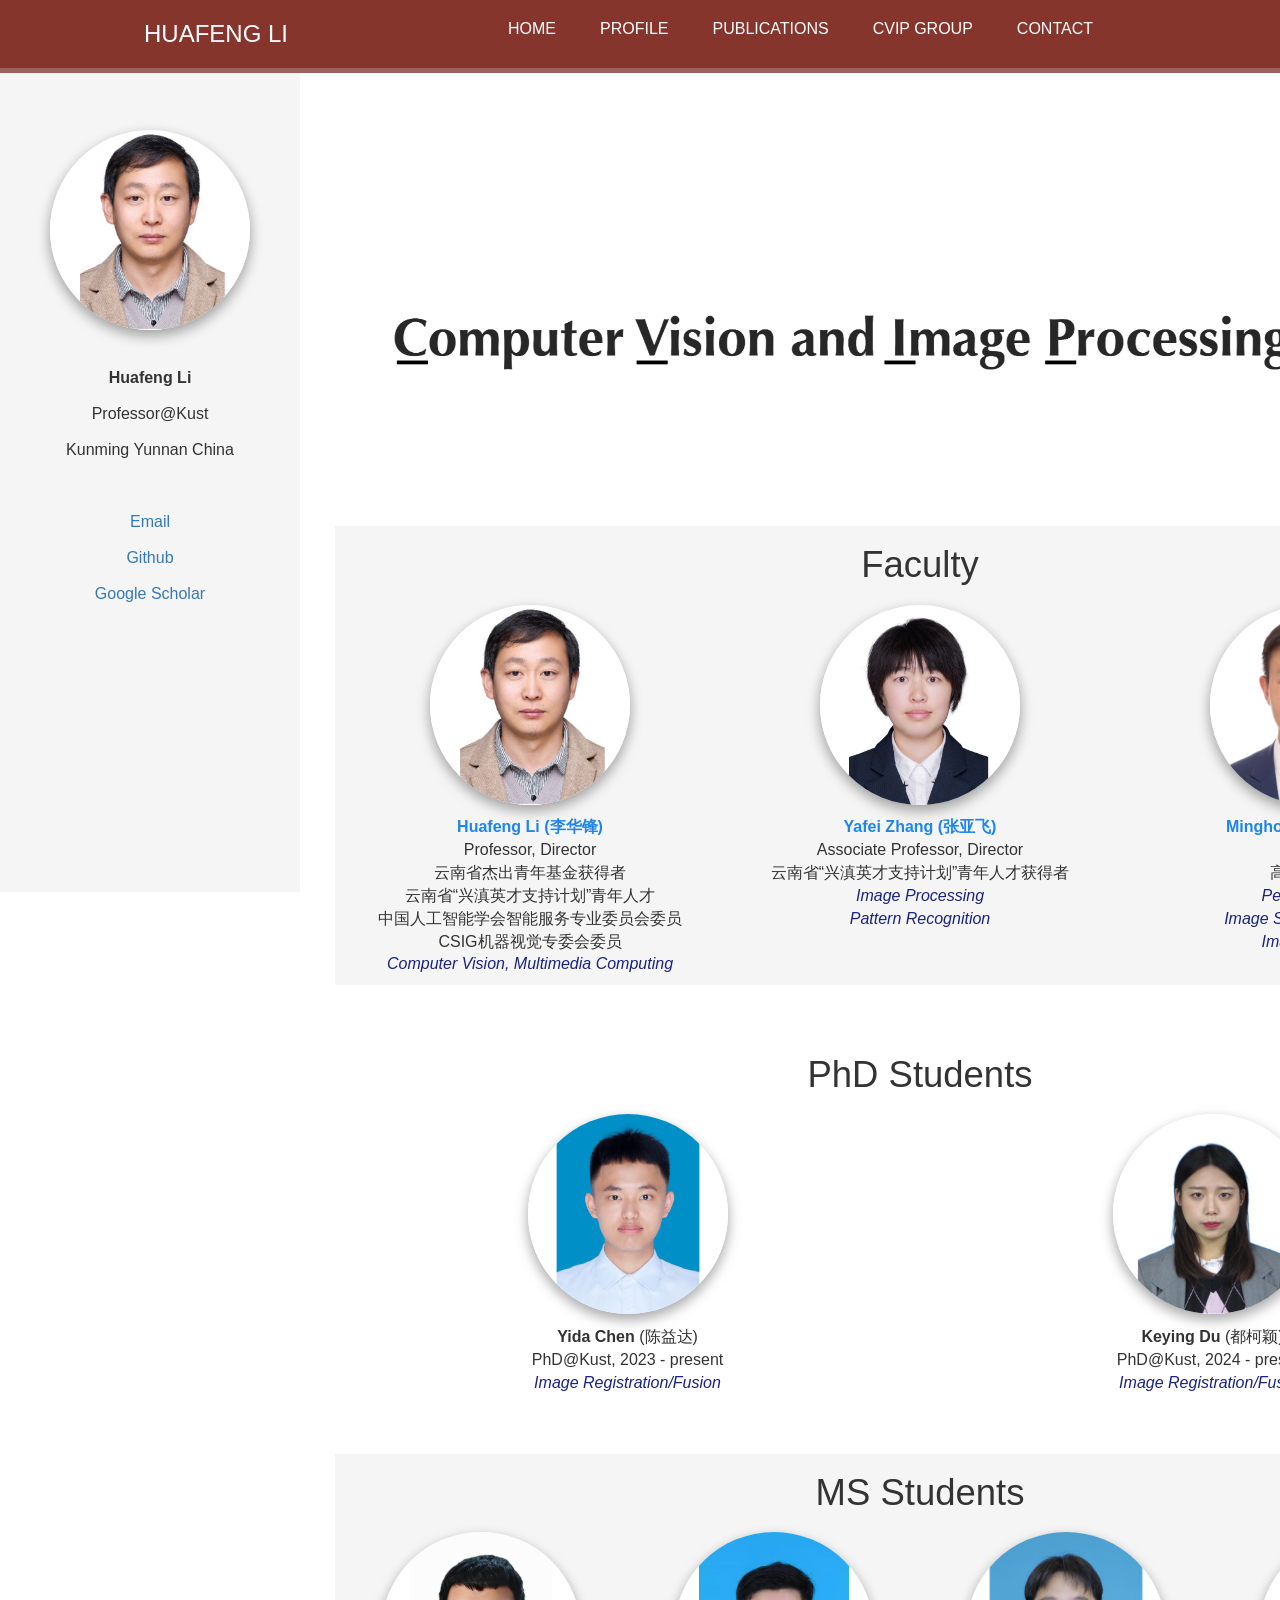
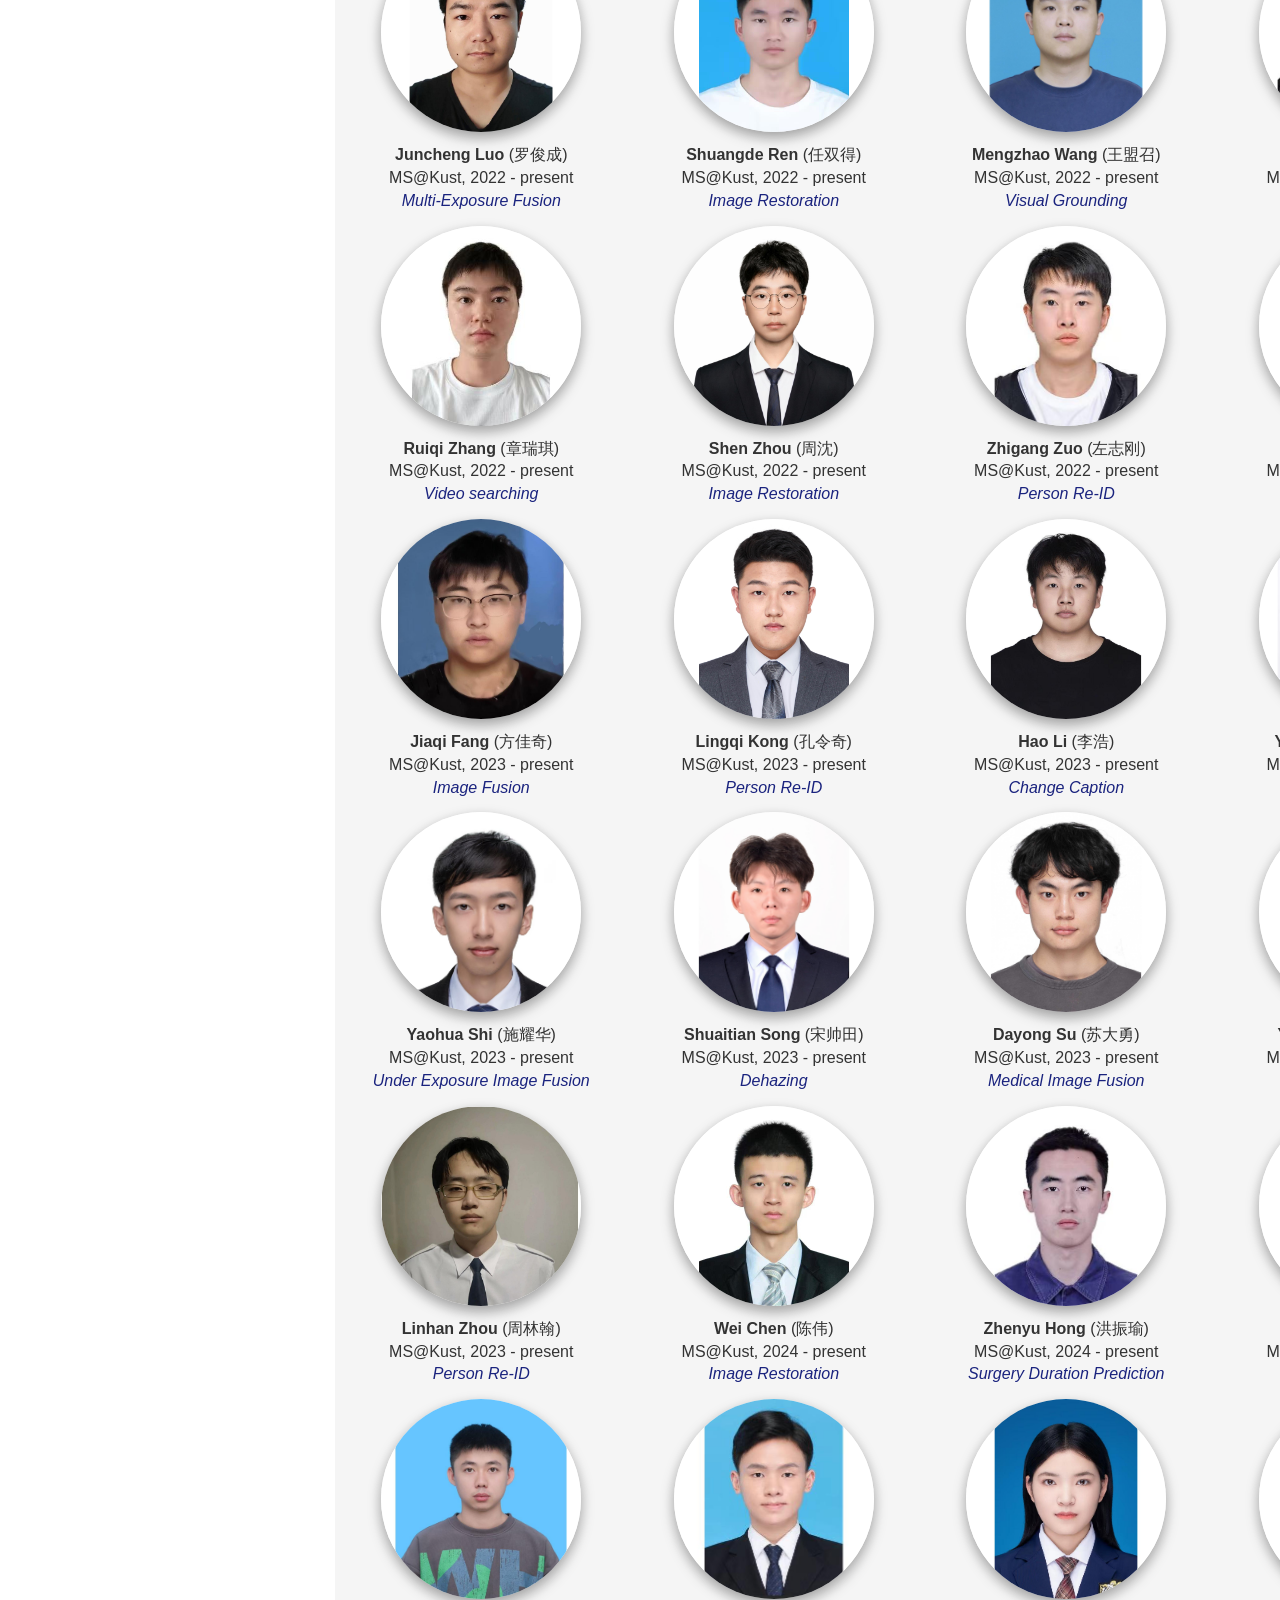
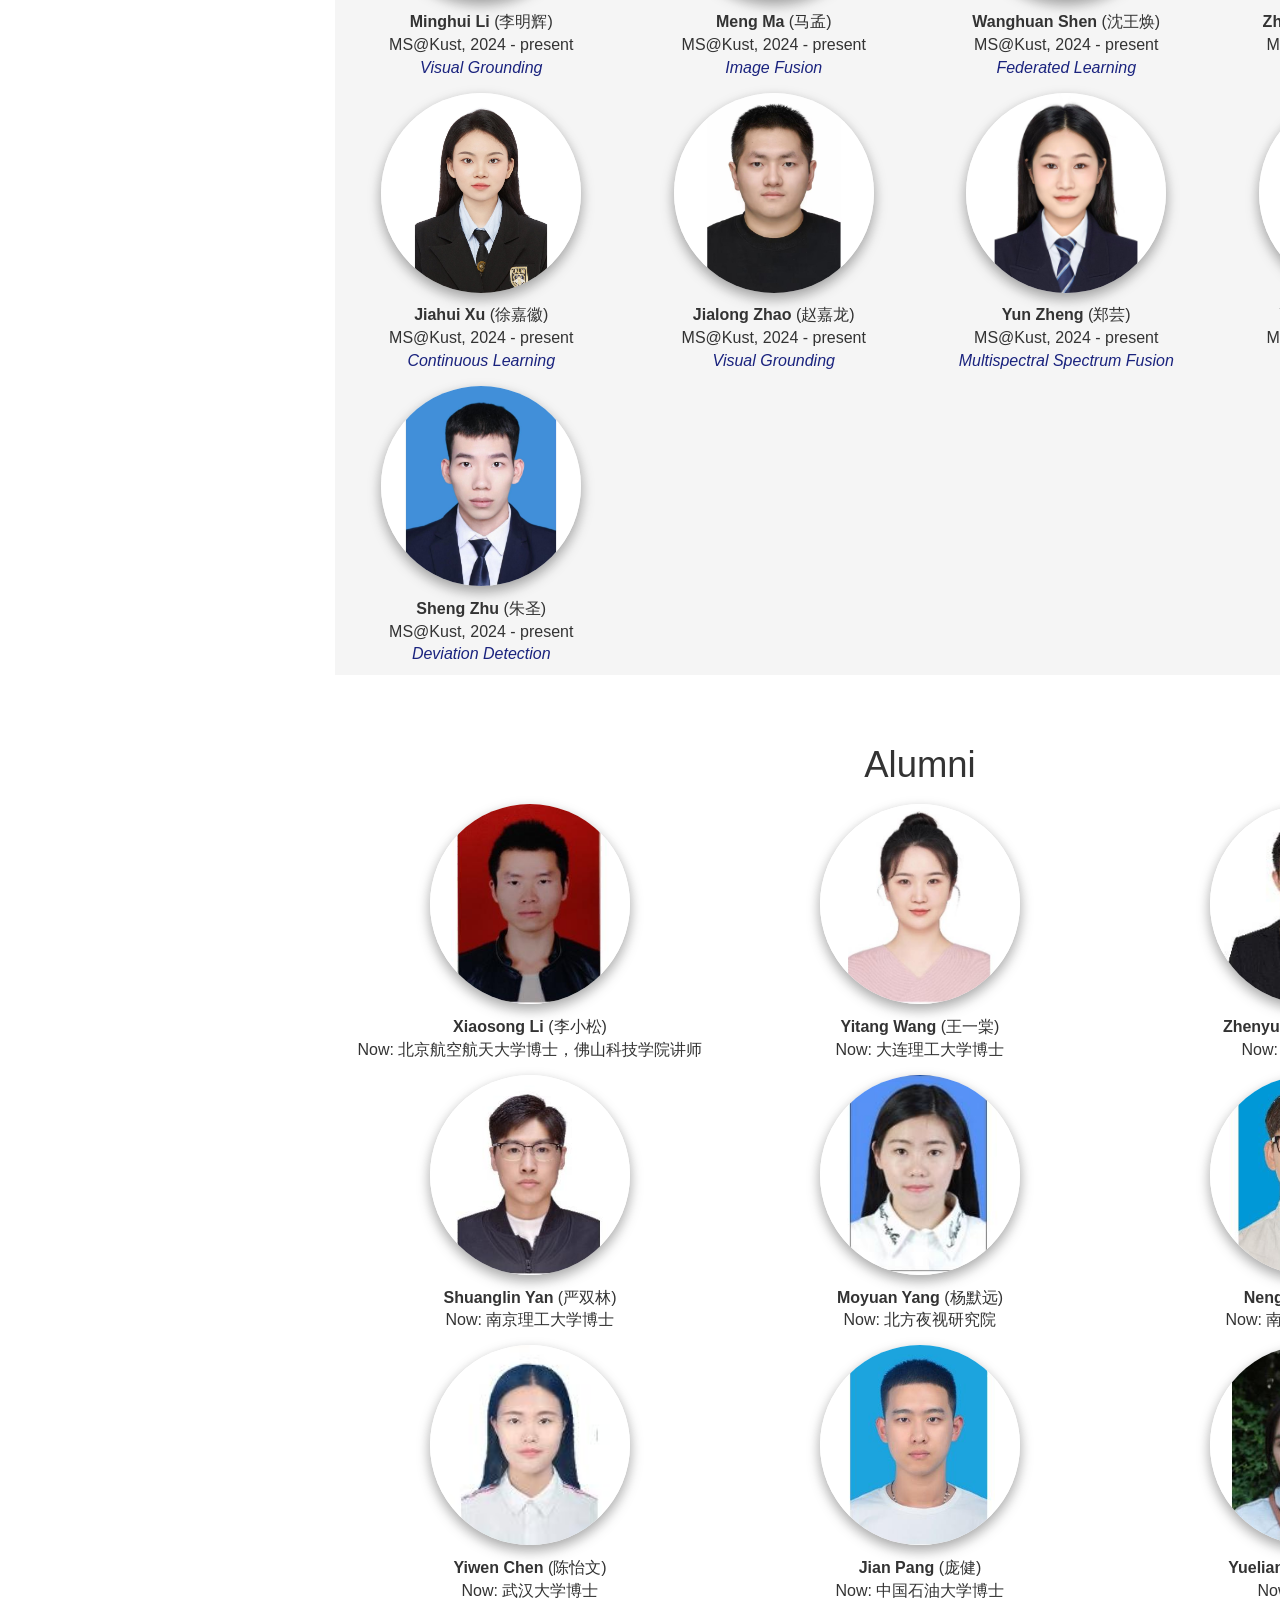
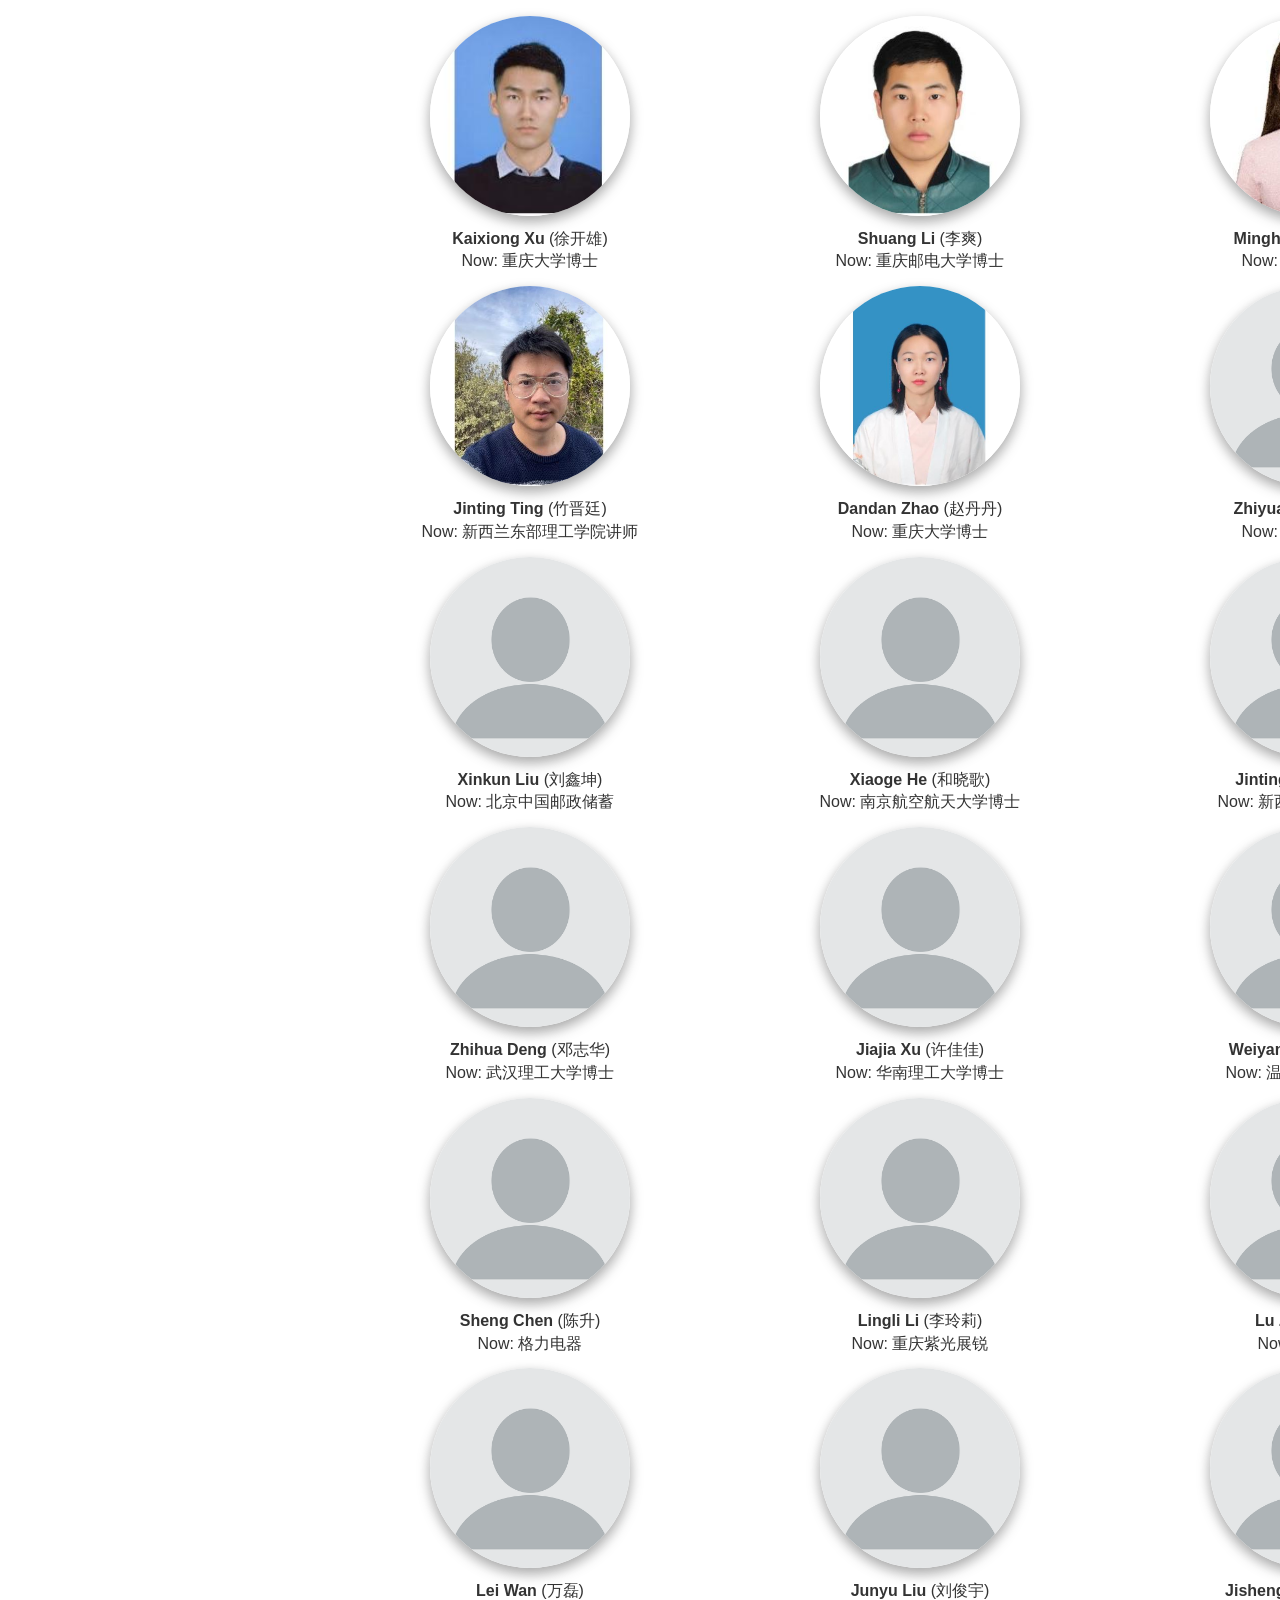
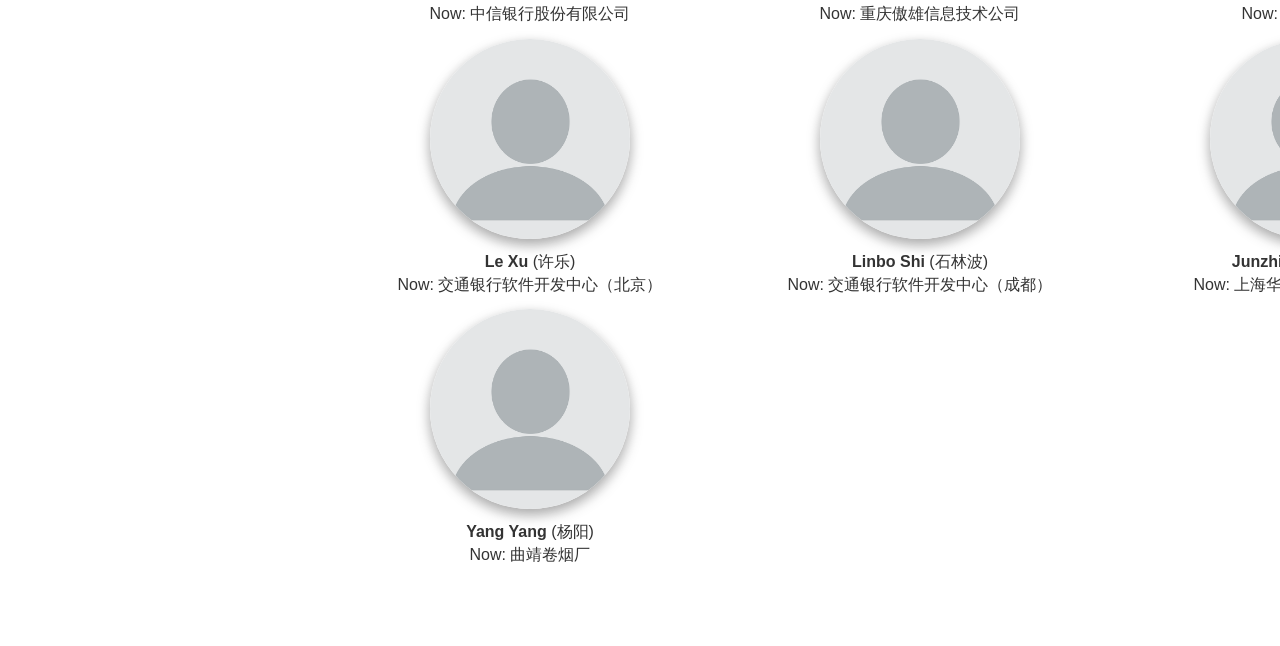
==== commit 021cba3f: "Update CVIP.html" ====
--- a/CVIP.html
+++ b/CVIP.html
@@ -206,7 +206,7 @@
                         </a>
                         <div class="caption">
                             <h3><b><a href="https://liip.kust.edu.cn/QTGL/CyxxView.do?xh=00277"  target="_blank"><font color="#1C86EE">Yafei Zhang (张亚飞)</font></a></b></h3>
-                            <p>Associate professor, Director</p>
+                            <p>Associate Professor, Director</p>
                             <p>云南省“兴滇英才支持计划”青年人才获得者</p>
                             <p class="people-topic">
                             Image Processing</br> Pattern Recognition</p>
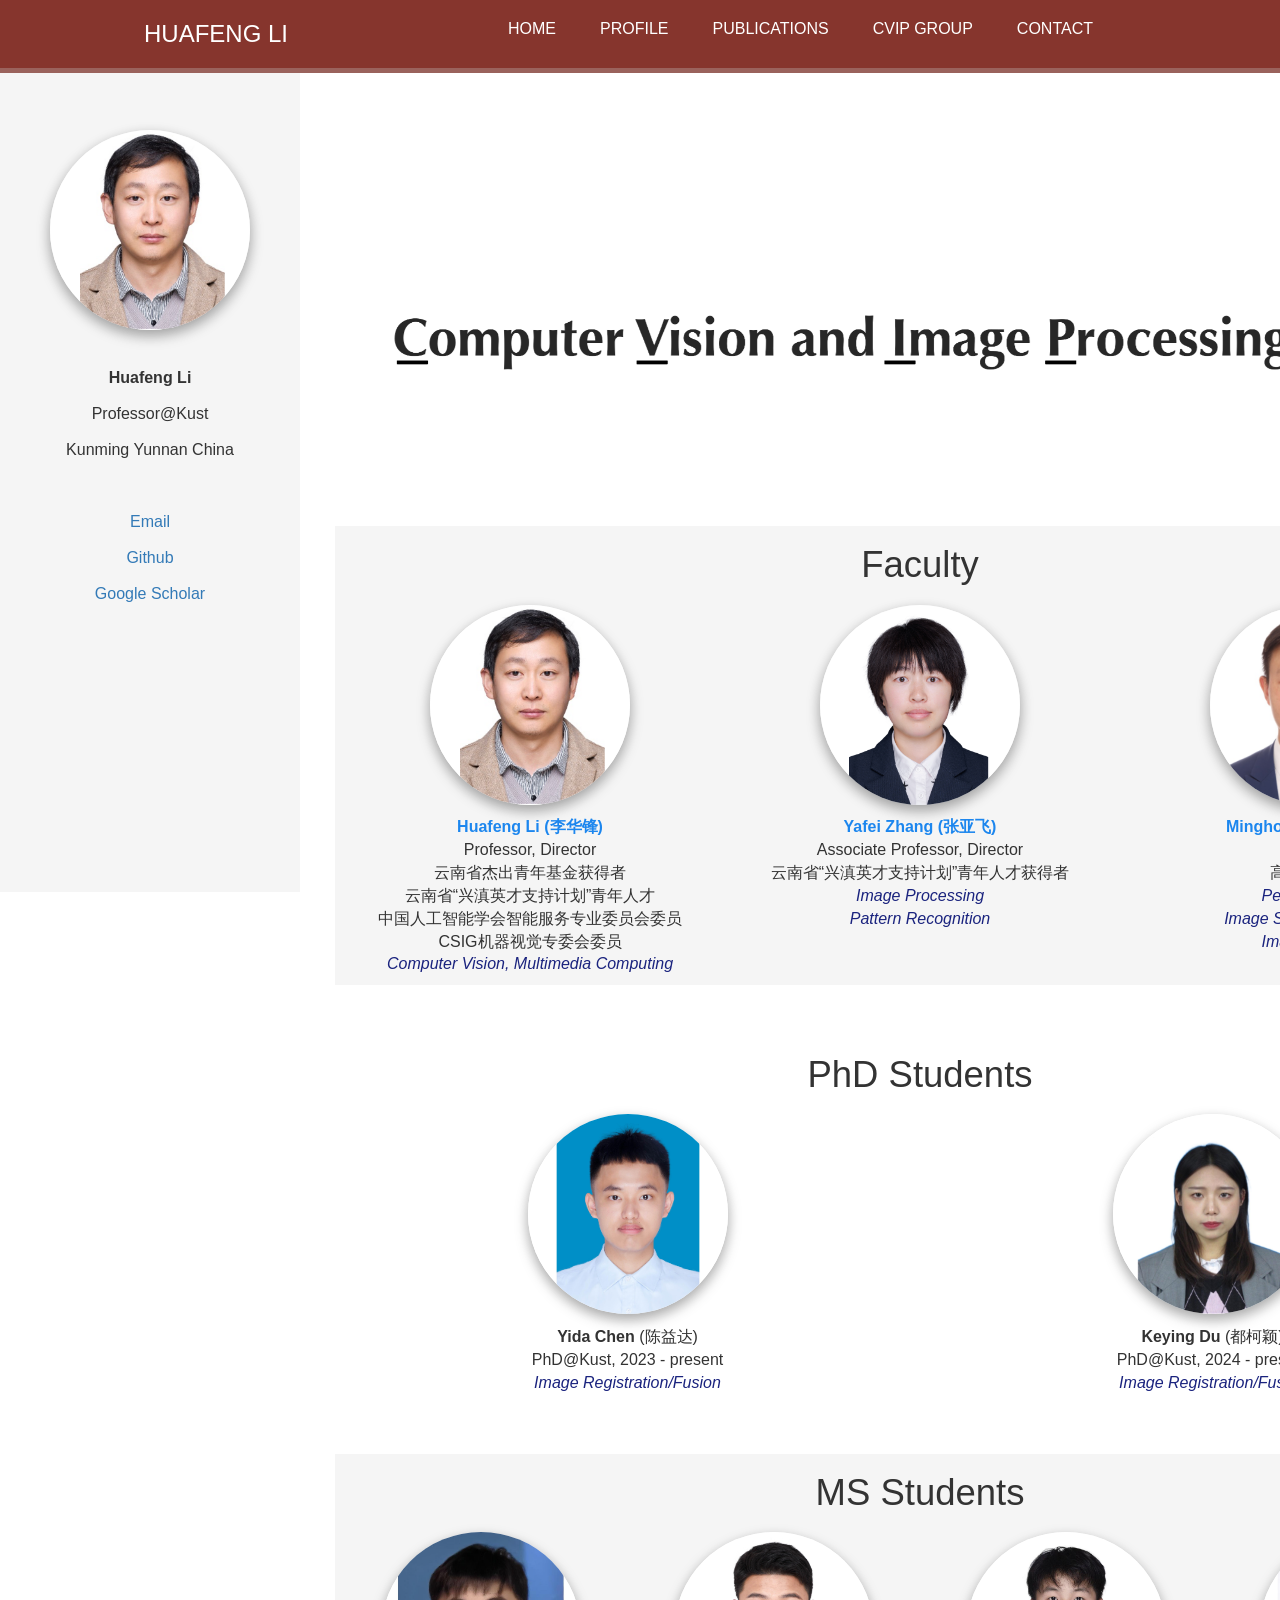
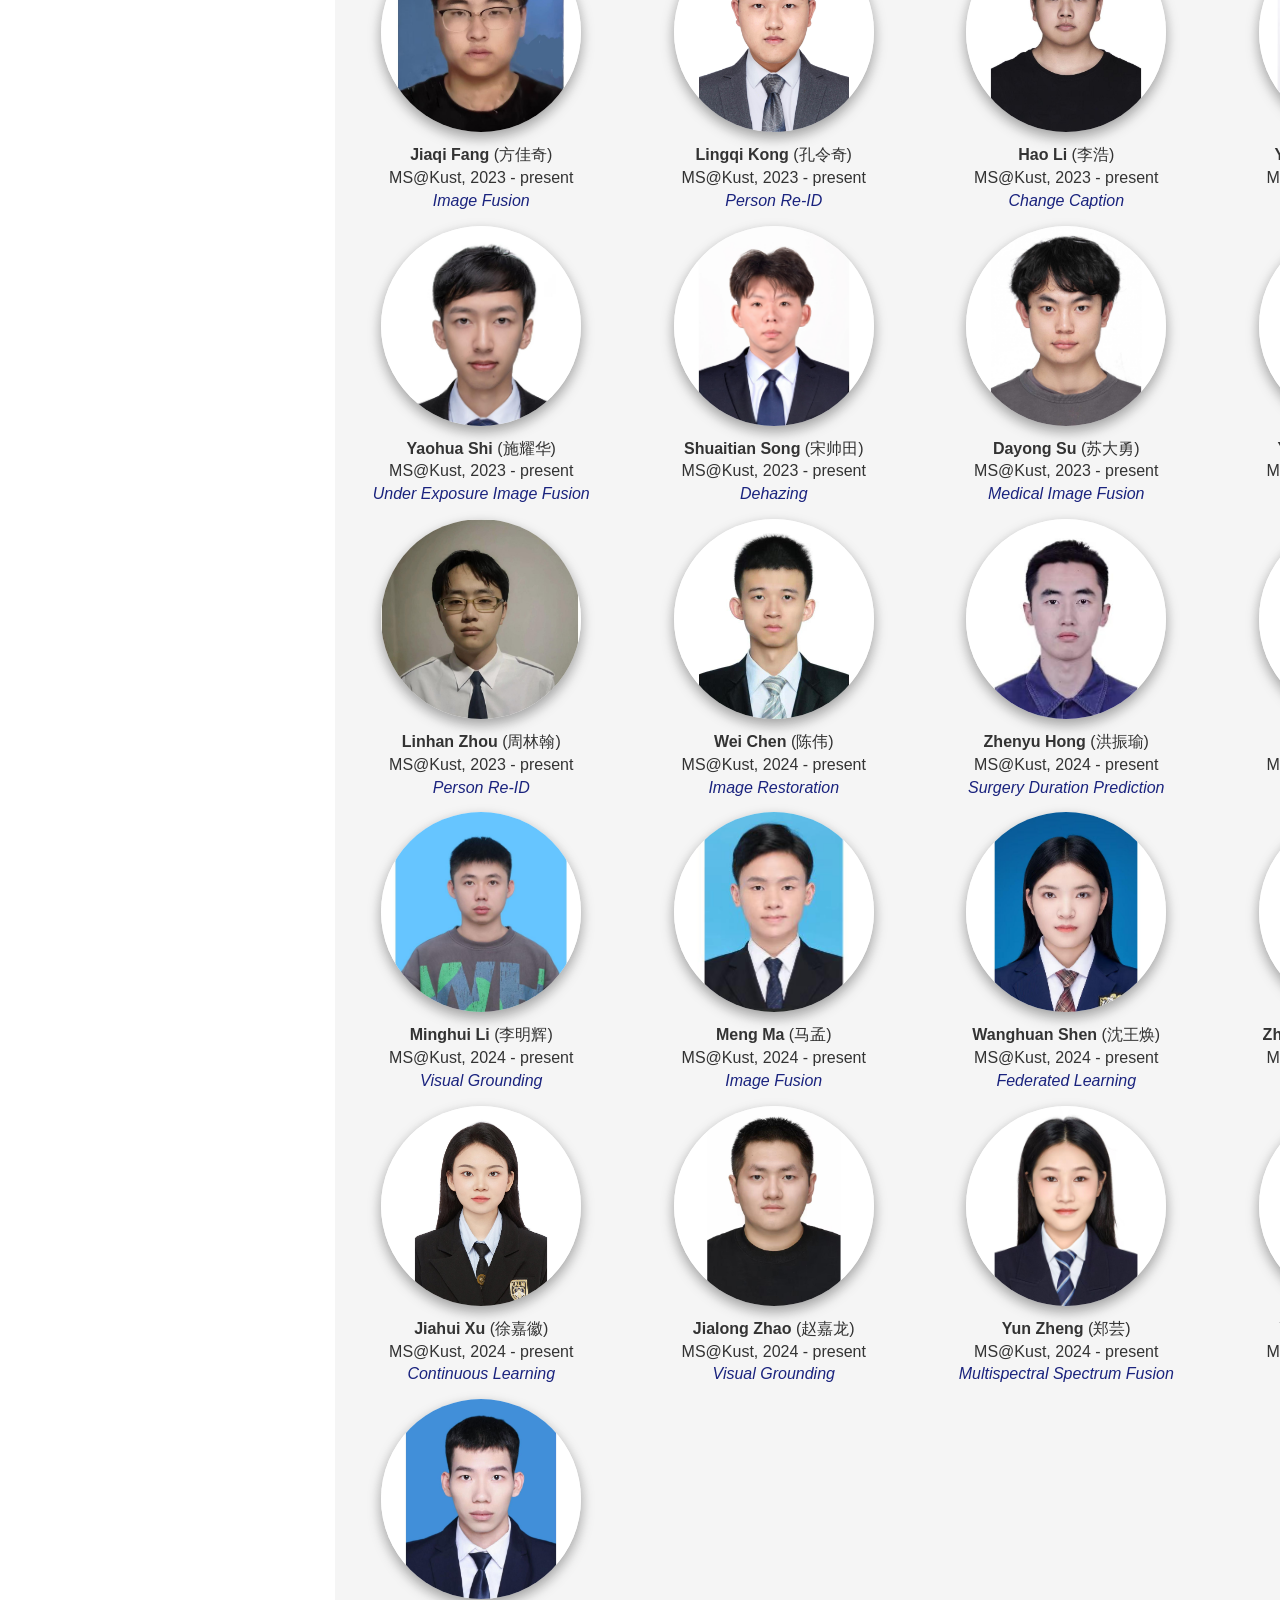
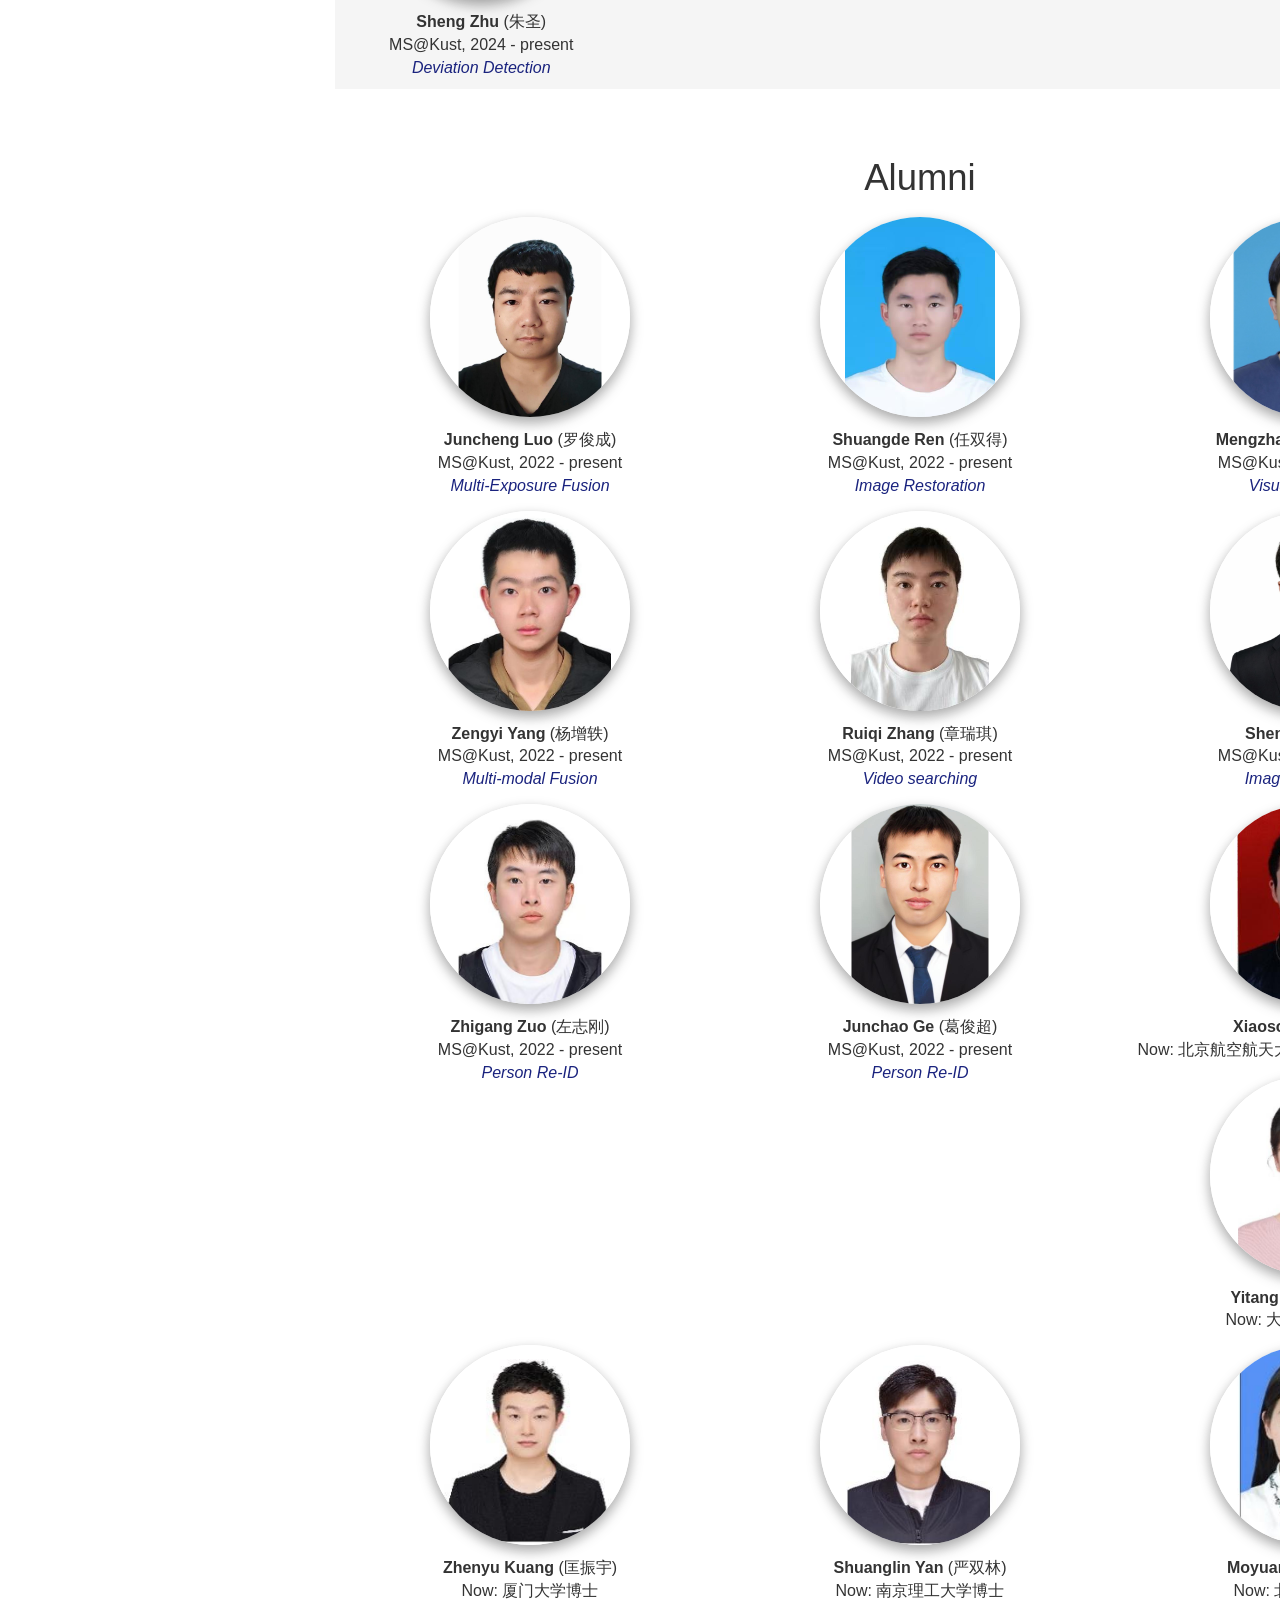
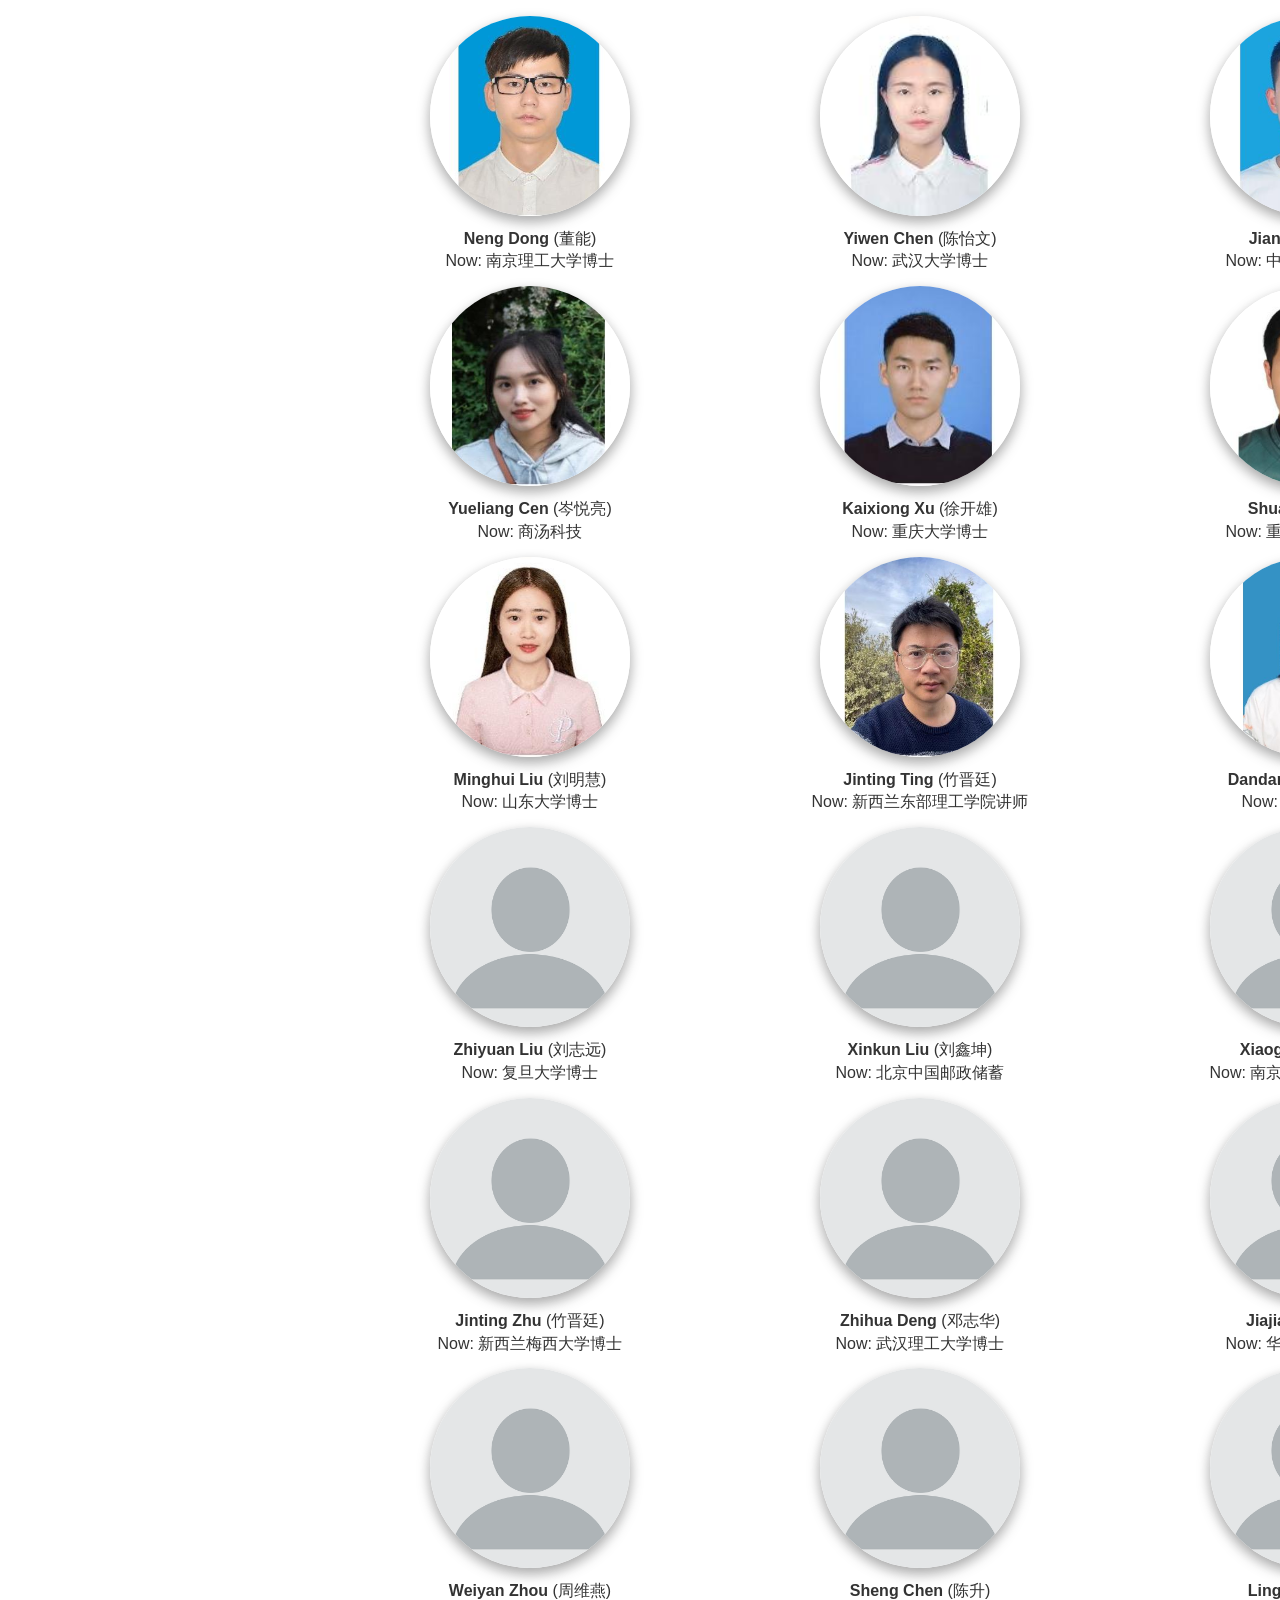
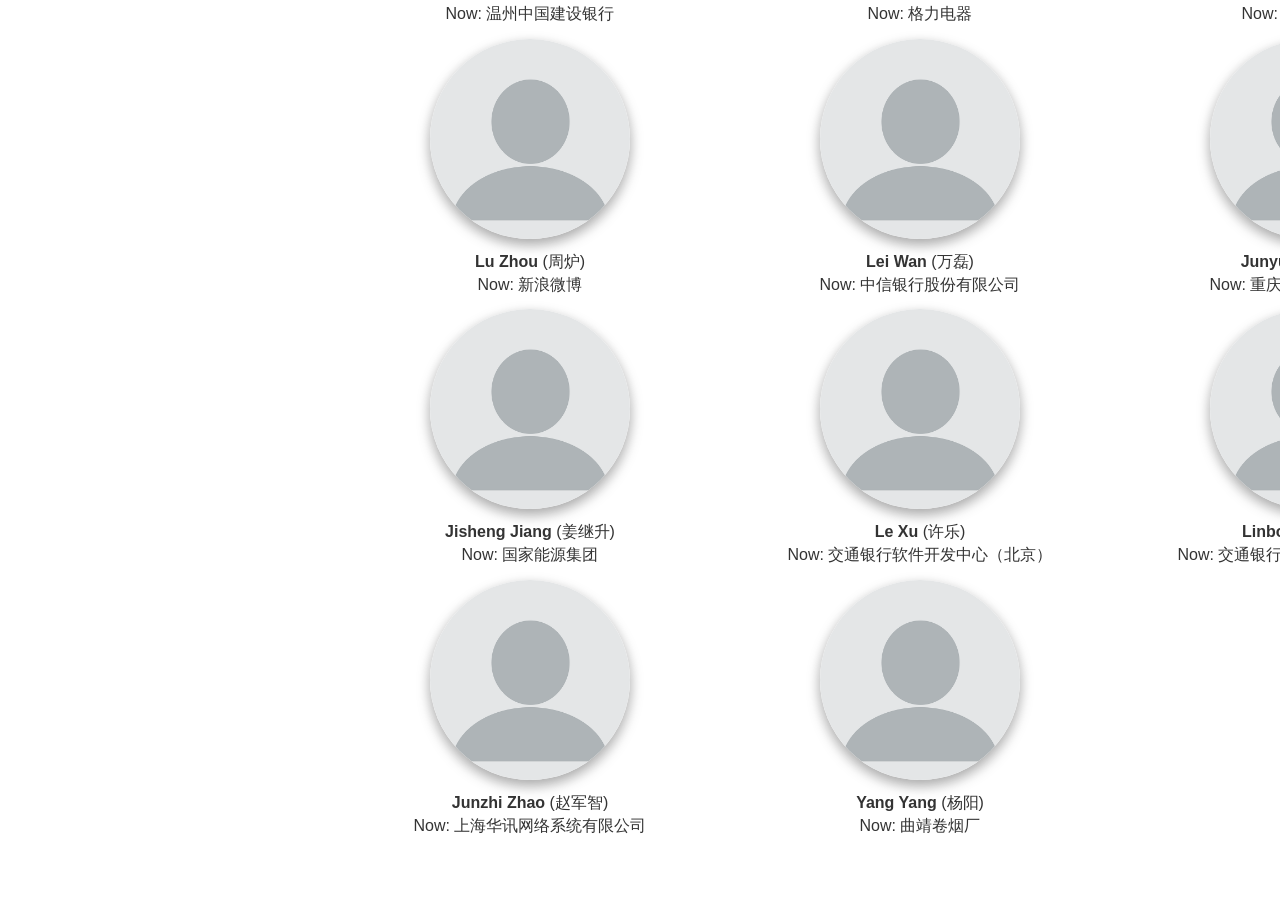
==== commit c1dc9979: "Update CVIP.html" ====
--- a/CVIP.html
+++ b/CVIP.html
@@ -278,121 +278,11 @@
                 
 
 
-                <div class="col-md-3">
-                    <div class="thumbnail-people">
-                        <a href="#">
-                            <img src="./MVPLab/luojuncheng.jpg" class="people-photo">
-                        </a>
-                        <div class="caption">
-                            <h3><b>Juncheng Luo</b> (罗俊成)</h3>
-                            <!-- <p>co-supervised with Prof. Sam Kwong</p>   -->
-                            <p>MS@Kust, 2022 - present</p>
-                            <p class="people-topic">Multi-Exposure Fusion</p>
-                        </div>
-                    </div>
-                </div>
-
-                <div class="col-md-3">
-                    <div class="thumbnail-people">
-                        <a href="#">
-                            <img src="./MVPLab/renshuangde.jpg" class="people-photo">
-                        </a>
-                        <div class="caption">
-                            <h3><b>Shuangde Ren</b> (任双得)</h3>
-                            <!-- <p>co-supervised with Prof. Sam Kwong</p>   -->
-                            <p>MS@Kust, 2022 - present</p>
-                            <p class="people-topic">Image Restoration</p>
-                        </div>
-                    </div>
-                </div>
-
-                <div class="col-md-3">
-                    <div class="thumbnail-people">
-                        <a href="#">
-                            <img src="./MVPLab/wangmengzhao.jpg" class="people-photo">
-                        </a>
-                        <div class="caption">
-                            <h3><b>Mengzhao Wang</b> (王盟召)</h3>
-                            <!-- <p>co-supervised with Prof. Sam Kwong</p>   -->
-                            <p>MS@Kust, 2022 - present</p>
-                            <p class="people-topic">Visual Grounding</p>
-                        </div>
-                    </div>
-                </div>
-
-                <div class="col-md-3">
-                    <div class="thumbnail-people">
-                        <a href="#">
-                            <img src="./MVPLab/yangzengyi.jpg" class="people-photo">
-                        </a>
-                        <div class="caption">
-                            <h3><b>Zengyi Yang</b> (杨增轶)</h3>
-                            <!-- <p>co-supervised with Prof. Sam Kwong</p>   -->
-                            <p>MS@Kust, 2022 - present</p>
-                            <p class="people-topic">Multi-modal Fusion</p>
-                        </div>
-                    </div>
-                </div>
-
-                <div class="col-md-3">
-                    <div class="thumbnail-people">
-                        <a href="#">
-                            <img src="./MVPLab/zhangruiqi.jpg" class="people-photo">
-                        </a>
-                        <div class="caption">
-                            <h3><b>Ruiqi Zhang</b> (章瑞琪)</h3>
-                            <!-- <p>co-supervised with Prof. Sam Kwong</p>   -->
-                            <p>MS@Kust, 2022 - present</p>
-                            <p class="people-topic">Video searching</p>
-                        </div>
-                    </div>
-                </div>
-
-                <div class="col-md-3">
-                    <div class="thumbnail-people">
-                        <a href="#">
-                            <img src="./MVPLab/zhoushen.jpg" class="people-photo">
-                        </a>
-                        <div class="caption">
-                            <h3><b>Shen Zhou</b> (周沈)</h3>
-                            <!-- <p>co-supervised with Prof. Sam Kwong</p>   -->
-                            <p>MS@Kust, 2022 - present</p>
-                            <p class="people-topic">Image Restoration</p>
-                        </div>
-                    </div>
-                </div>
-
-                <div class="col-md-3">
-                    <div class="thumbnail-people">
-                        <a href="#">
-                            <img src="./MVPLab/zuozhigang.jpg" class="people-photo">
-                        </a>
-                        <div class="caption">
-                            <h3><b>Zhigang Zuo</b> (左志刚)</h3>
-                            <!-- <p>co-supervised with Prof. Sam Kwong</p>   -->
-                            <p>MS@Kust, 2022 - present</p>
-                            <p class="people-topic">Person Re-ID</p>
-                        </div>
-                    </div>
-                </div>
-
-		<div class="col-md-3">
-                    <div class="thumbnail-people">
-                        <a href="#">
-                            <img src="./MVPLab/gejunchao.jpg" class="people-photo">
-                        </a>
-                        <div class="caption">
-                            <h3><b>Junchao Ge</b> (葛俊超)</h3>
-                            <!-- <p>co-supervised with Prof. Sam Kwong</p>   -->
-                            <p>MS@Kust, 2022 - present</p>
-                            <p class="people-topic">Person Re-ID</p>
-                        </div>
-                    </div>
-                </div>
-
-
-
-                <!----------------------------- 研二 -------------------------------->
+                
+
+
+
+                <!----------------------------- 研三 -------------------------------->
 
 
                 <div class="col-md-3">
@@ -523,7 +413,7 @@
 	            </div>
 
 
-                 <!---------------- 研一 ------------------->
+                 <!---------------- 研二 ------------------->
 
 
                  <div class="col-md-3">
@@ -684,6 +574,119 @@
                     <h4 class="text-center  black-text">Alumni</h4>
                 </div>
 
+
+				<div class="col-md-4">
+                    <div class="thumbnail-people">
+                        <a href="#">
+                            <img src="./MVPLab/luojuncheng.jpg" class="people-photo">
+                        </a>
+                        <div class="caption">
+                            <h3><b>Juncheng Luo</b> (罗俊成)</h3>
+                            <!-- <p>co-supervised with Prof. Sam Kwong</p>   -->
+                            <p>MS@Kust, 2022 - present</p>
+                            <p class="people-topic">Multi-Exposure Fusion</p>
+                        </div>
+                    </div>
+                </div>
+
+                <div class="col-md-4">
+                    <div class="thumbnail-people">
+                        <a href="#">
+                            <img src="./MVPLab/renshuangde.jpg" class="people-photo">
+                        </a>
+                        <div class="caption">
+                            <h3><b>Shuangde Ren</b> (任双得)</h3>
+                            <!-- <p>co-supervised with Prof. Sam Kwong</p>   -->
+                            <p>MS@Kust, 2022 - present</p>
+                            <p class="people-topic">Image Restoration</p>
+                        </div>
+                    </div>
+                </div>
+
+                <div class="col-md-4">
+                    <div class="thumbnail-people">
+                        <a href="#">
+                            <img src="./MVPLab/wangmengzhao.jpg" class="people-photo">
+                        </a>
+                        <div class="caption">
+                            <h3><b>Mengzhao Wang</b> (王盟召)</h3>
+                            <!-- <p>co-supervised with Prof. Sam Kwong</p>   -->
+                            <p>MS@Kust, 2022 - present</p>
+                            <p class="people-topic">Visual Grounding</p>
+                        </div>
+                    </div>
+                </div>
+
+                <div class="col-md-4">
+                    <div class="thumbnail-people">
+                        <a href="#">
+                            <img src="./MVPLab/yangzengyi.jpg" class="people-photo">
+                        </a>
+                        <div class="caption">
+                            <h3><b>Zengyi Yang</b> (杨增轶)</h3>
+                            <!-- <p>co-supervised with Prof. Sam Kwong</p>   -->
+                            <p>MS@Kust, 2022 - present</p>
+                            <p class="people-topic">Multi-modal Fusion</p>
+                        </div>
+                    </div>
+                </div>
+
+                <div class="col-md-4">
+                    <div class="thumbnail-people">
+                        <a href="#">
+                            <img src="./MVPLab/zhangruiqi.jpg" class="people-photo">
+                        </a>
+                        <div class="caption">
+                            <h3><b>Ruiqi Zhang</b> (章瑞琪)</h3>
+                            <!-- <p>co-supervised with Prof. Sam Kwong</p>   -->
+                            <p>MS@Kust, 2022 - present</p>
+                            <p class="people-topic">Video searching</p>
+                        </div>
+                    </div>
+                </div>
+
+                <div class="col-md-4">
+                    <div class="thumbnail-people">
+                        <a href="#">
+                            <img src="./MVPLab/zhoushen.jpg" class="people-photo">
+                        </a>
+                        <div class="caption">
+                            <h3><b>Shen Zhou</b> (周沈)</h3>
+                            <!-- <p>co-supervised with Prof. Sam Kwong</p>   -->
+                            <p>MS@Kust, 2022 - present</p>
+                            <p class="people-topic">Image Restoration</p>
+                        </div>
+                    </div>
+                </div>
+
+                <div class="col-md-4">
+                    <div class="thumbnail-people">
+                        <a href="#">
+                            <img src="./MVPLab/zuozhigang.jpg" class="people-photo">
+                        </a>
+                        <div class="caption">
+                            <h3><b>Zhigang Zuo</b> (左志刚)</h3>
+                            <!-- <p>co-supervised with Prof. Sam Kwong</p>   -->
+                            <p>MS@Kust, 2022 - present</p>
+                            <p class="people-topic">Person Re-ID</p>
+                        </div>
+                    </div>
+                </div>
+
+		<div class="col-md-4">
+                    <div class="thumbnail-people">
+                        <a href="#">
+                            <img src="./MVPLab/gejunchao.jpg" class="people-photo">
+                        </a>
+                        <div class="caption">
+                            <h3><b>Junchao Ge</b> (葛俊超)</h3>
+                            <!-- <p>co-supervised with Prof. Sam Kwong</p>   -->
+                            <p>MS@Kust, 2022 - present</p>
+                            <p class="people-topic">Person Re-ID</p>
+                        </div>
+                    </div>
+                </div>
+
                 <div class="col-md-4">
 				    <div class="thumbnail-people">	
 				        <a href="#">
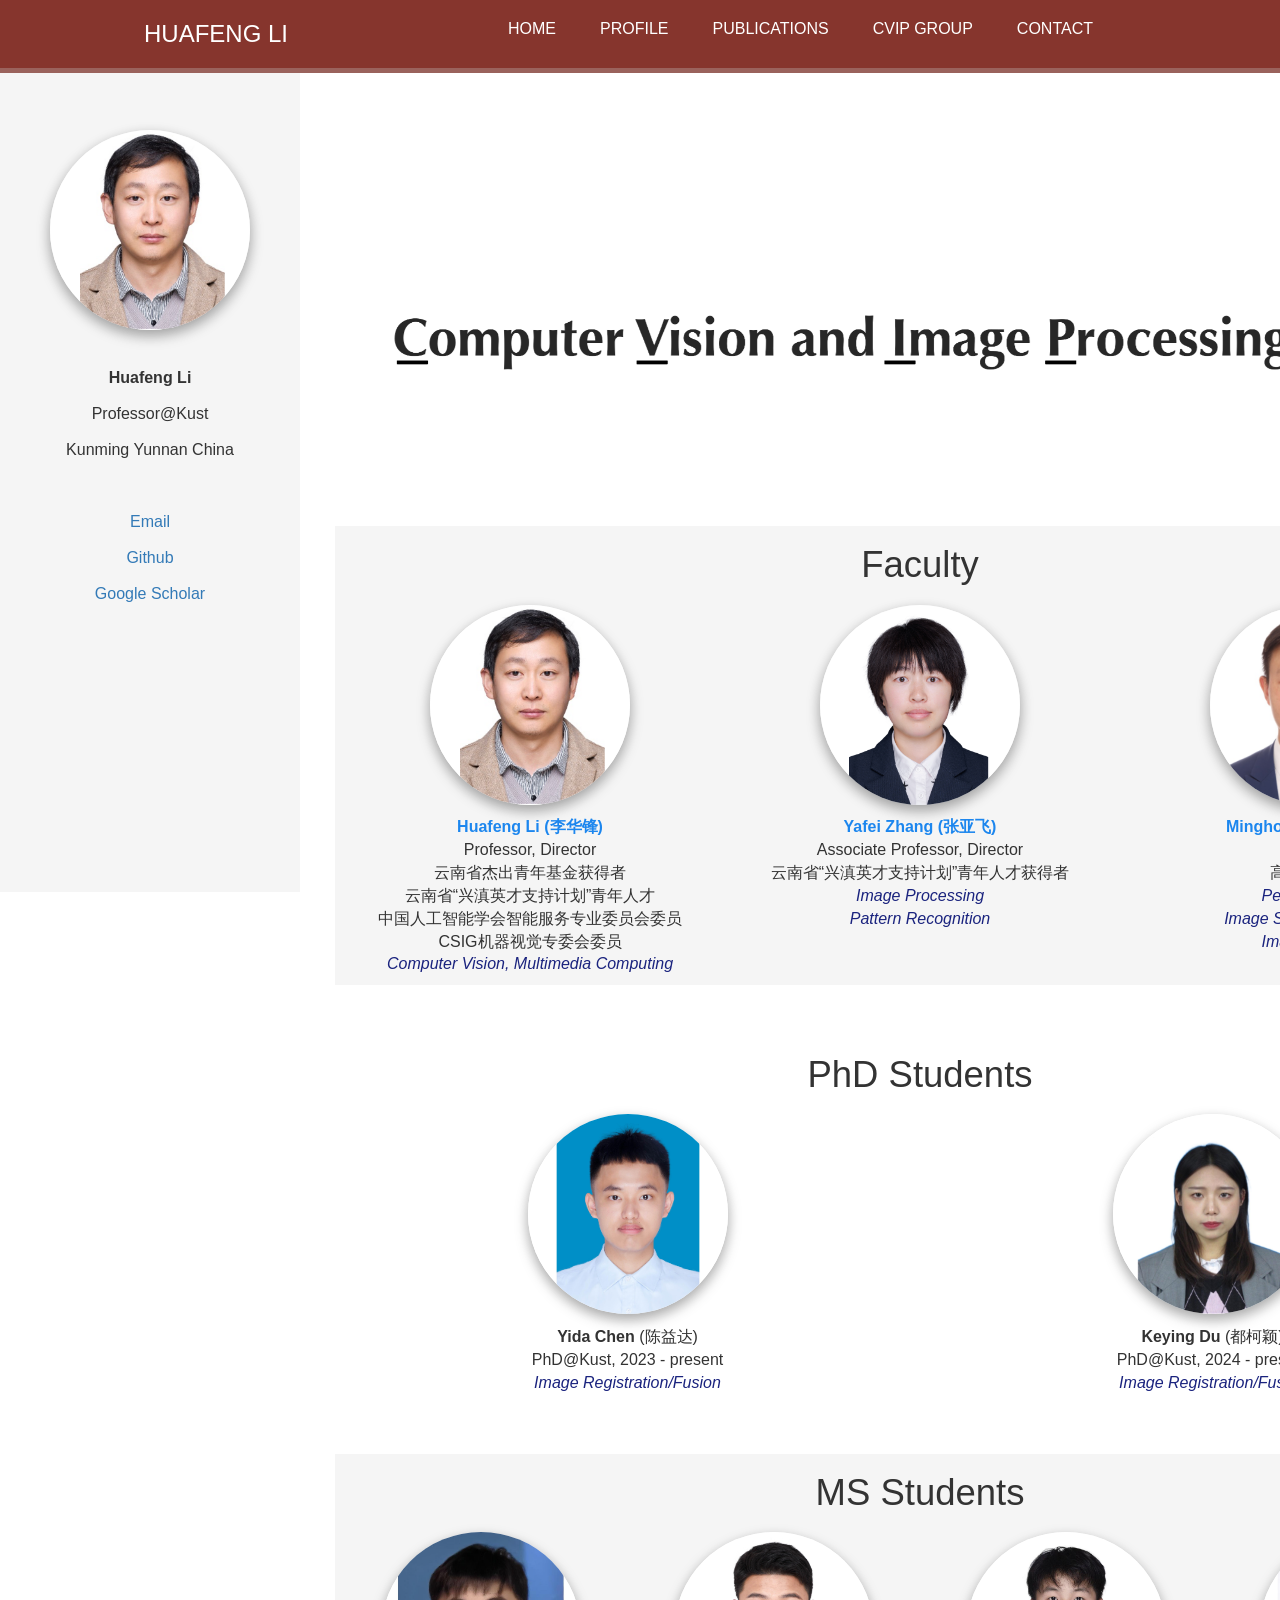
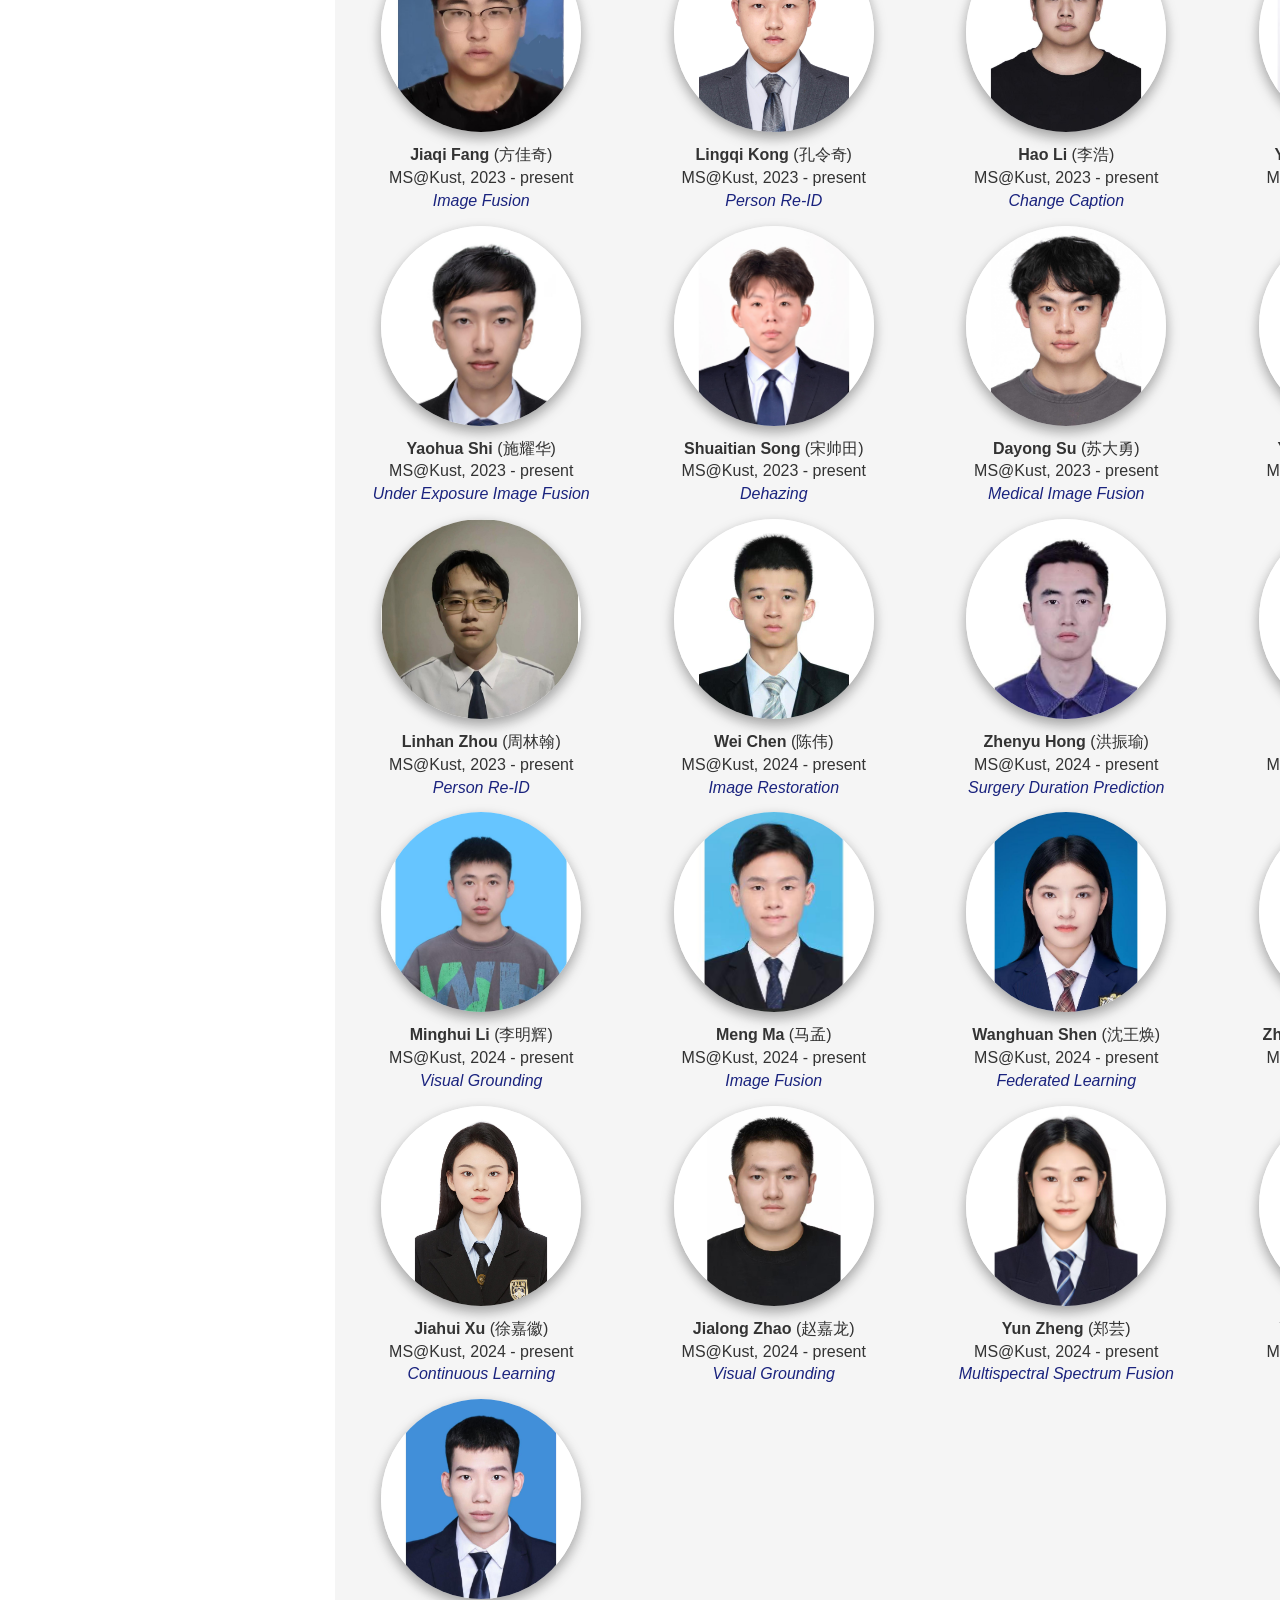
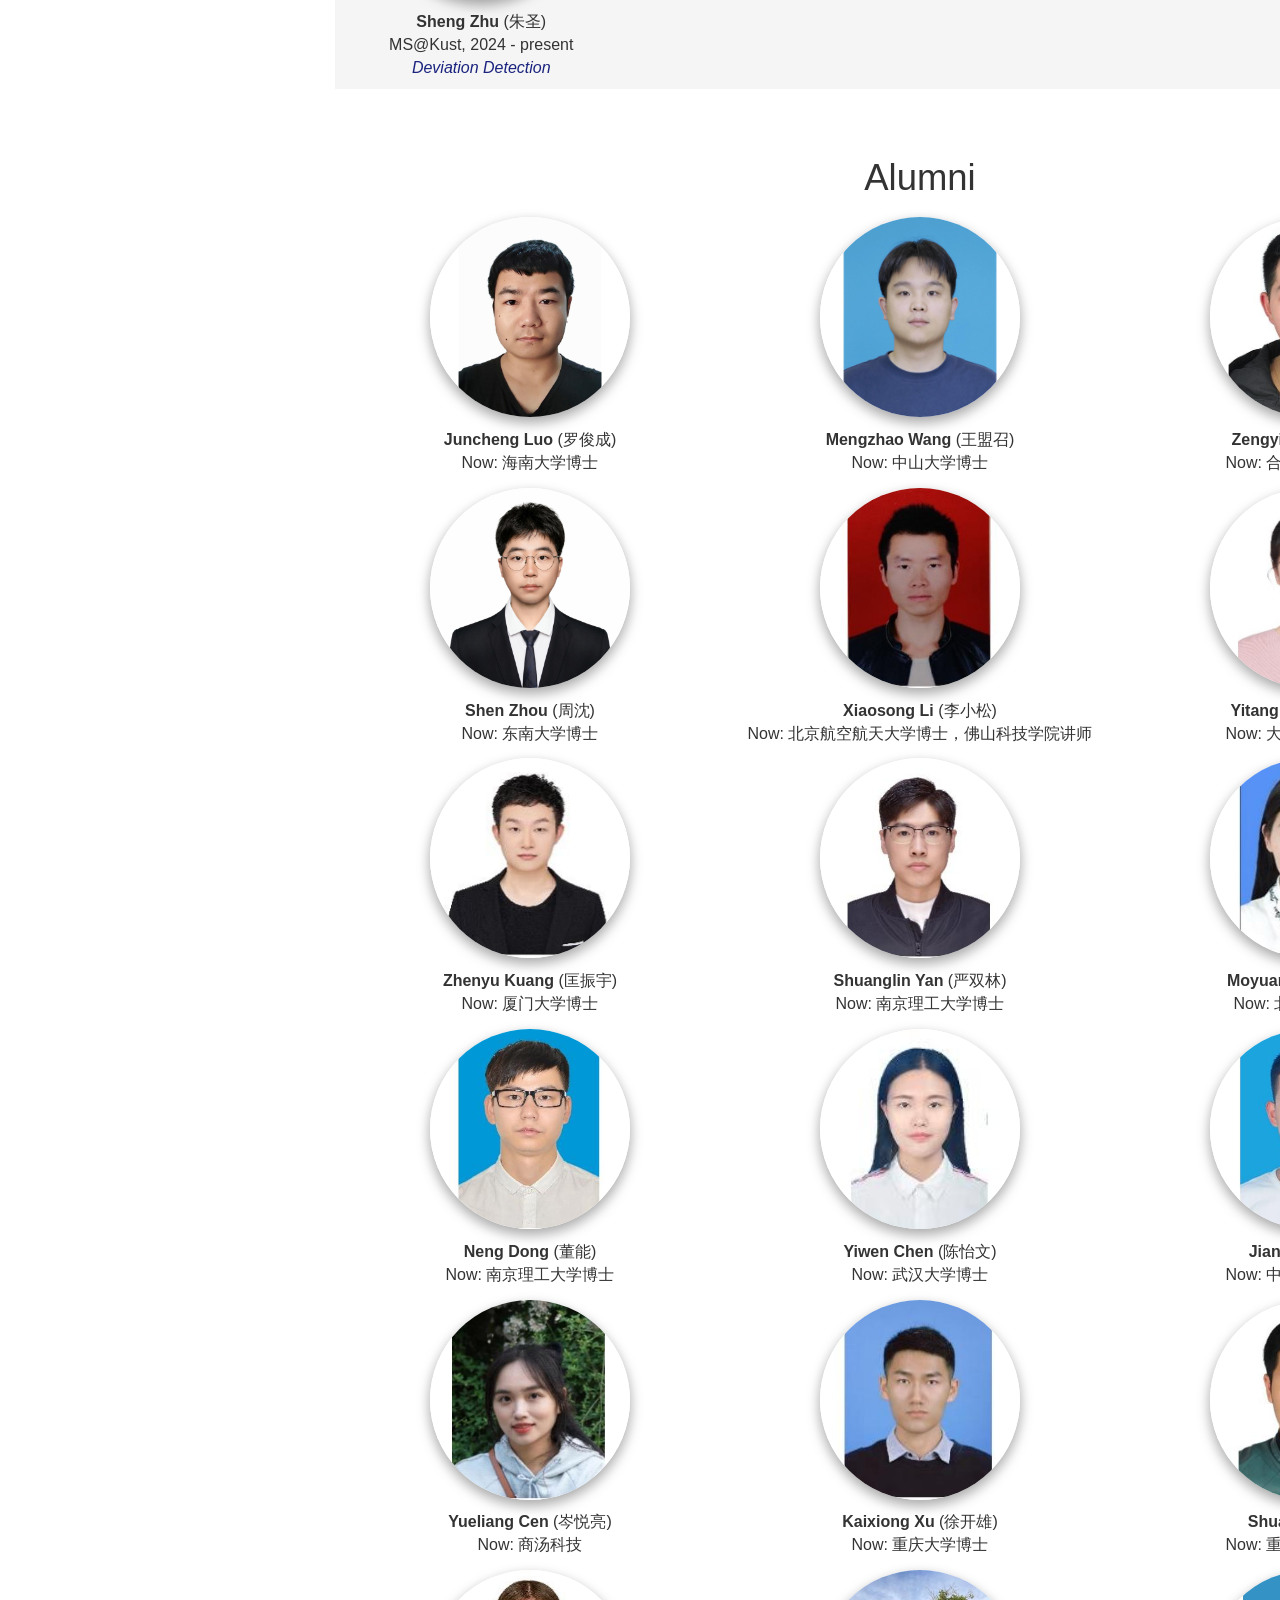
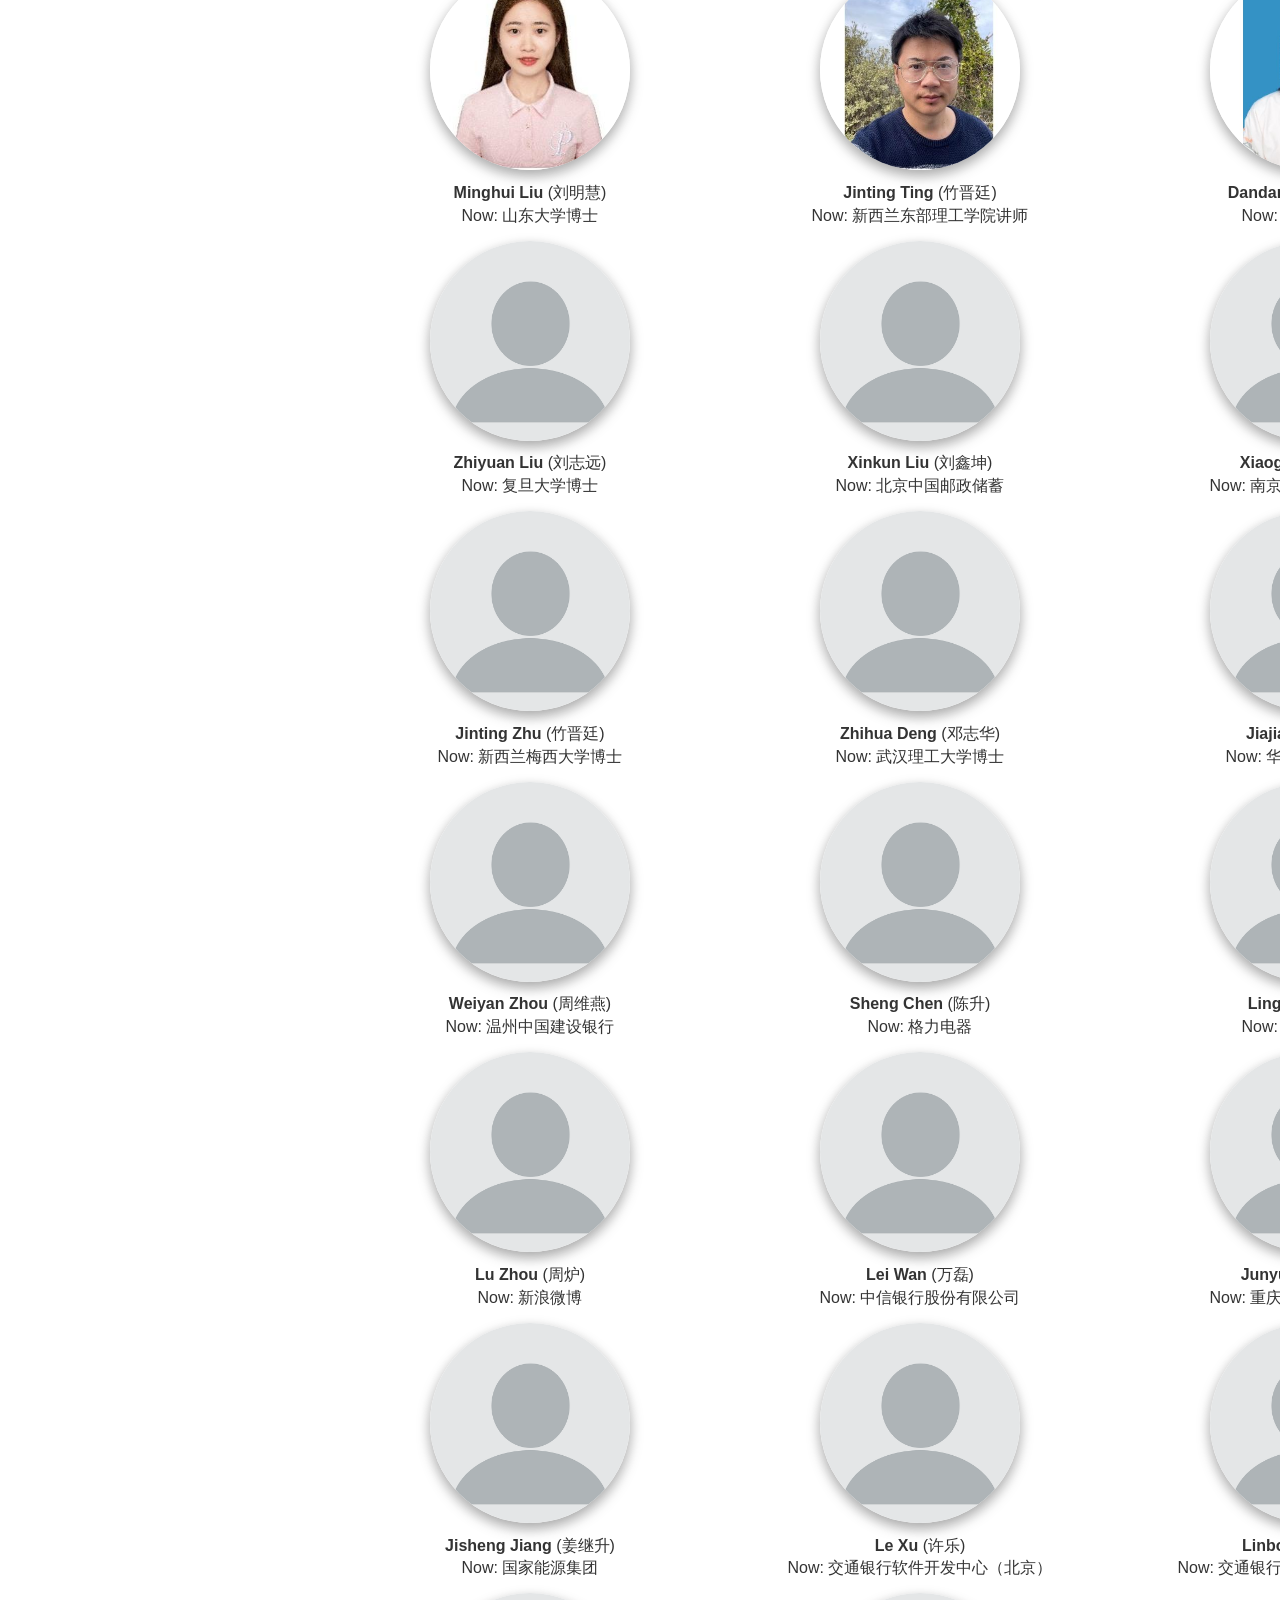
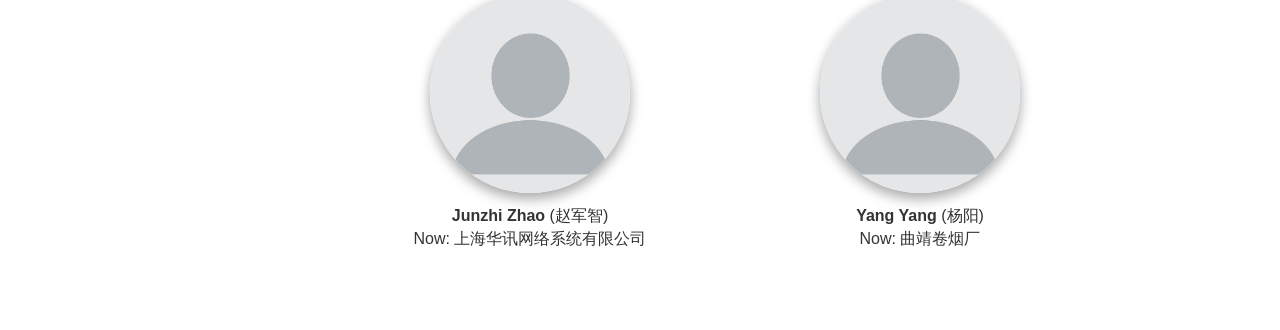
==== commit 8f16a25c: "Update CVIP.html" ====
--- a/CVIP.html
+++ b/CVIP.html
@@ -583,22 +583,21 @@
                         <div class="caption">
                             <h3><b>Juncheng Luo</b> (罗俊成)</h3>
                             <!-- <p>co-supervised with Prof. Sam Kwong</p>   -->
-                            <p>MS@Kust, 2022 - present</p>
-                            <p class="people-topic">Multi-Exposure Fusion</p>
-                        </div>
-                    </div>
-                </div>
+                            <p>Now: 海南大学博士</p>
+                        </div>
+                    </div>
+                </div>
+
 
                 <div class="col-md-4">
                     <div class="thumbnail-people">
                         <a href="#">
-                            <img src="./MVPLab/renshuangde.jpg" class="people-photo">
-                        </a>
-                        <div class="caption">
-                            <h3><b>Shuangde Ren</b> (任双得)</h3>
-                            <!-- <p>co-supervised with Prof. Sam Kwong</p>   -->
-                            <p>MS@Kust, 2022 - present</p>
-                            <p class="people-topic">Image Restoration</p>
+                            <img src="./MVPLab/wangmengzhao.jpg" class="people-photo">
+                        </a>
+                        <div class="caption">
+                            <h3><b>Mengzhao Wang</b> (王盟召)</h3>
+                            <!-- <p>co-supervised with Prof. Sam Kwong</p>   -->
+                            <p>Now: 中山大学博士</p>
                         </div>
                     </div>
                 </div>
@@ -606,86 +605,30 @@
                 <div class="col-md-4">
                     <div class="thumbnail-people">
                         <a href="#">
-                            <img src="./MVPLab/wangmengzhao.jpg" class="people-photo">
-                        </a>
-                        <div class="caption">
-                            <h3><b>Mengzhao Wang</b> (王盟召)</h3>
-                            <!-- <p>co-supervised with Prof. Sam Kwong</p>   -->
-                            <p>MS@Kust, 2022 - present</p>
-                            <p class="people-topic">Visual Grounding</p>
-                        </div>
-                    </div>
-                </div>
+                            <img src="./MVPLab/yangzengyi.jpg" class="people-photo">
+                        </a>
+                        <div class="caption">
+                            <h3><b>Zengyi Yang</b> (杨增轶)</h3>
+                            <!-- <p>co-supervised with Prof. Sam Kwong</p>   -->
+                            <p>Now: 合肥工业大学博士</p>
+                        </div>
+                    </div>
+                </div>
+
 
                 <div class="col-md-4">
                     <div class="thumbnail-people">
                         <a href="#">
-                            <img src="./MVPLab/yangzengyi.jpg" class="people-photo">
-                        </a>
-                        <div class="caption">
-                            <h3><b>Zengyi Yang</b> (杨增轶)</h3>
-                            <!-- <p>co-supervised with Prof. Sam Kwong</p>   -->
-                            <p>MS@Kust, 2022 - present</p>
-                            <p class="people-topic">Multi-modal Fusion</p>
-                        </div>
-                    </div>
-                </div>
-
-                <div class="col-md-4">
-                    <div class="thumbnail-people">
-                        <a href="#">
-                            <img src="./MVPLab/zhangruiqi.jpg" class="people-photo">
-                        </a>
-                        <div class="caption">
-                            <h3><b>Ruiqi Zhang</b> (章瑞琪)</h3>
-                            <!-- <p>co-supervised with Prof. Sam Kwong</p>   -->
-                            <p>MS@Kust, 2022 - present</p>
-                            <p class="people-topic">Video searching</p>
-                        </div>
-                    </div>
-                </div>
-
-                <div class="col-md-4">
-                    <div class="thumbnail-people">
-                        <a href="#">
                             <img src="./MVPLab/zhoushen.jpg" class="people-photo">
                         </a>
                         <div class="caption">
                             <h3><b>Shen Zhou</b> (周沈)</h3>
                             <!-- <p>co-supervised with Prof. Sam Kwong</p>   -->
-                            <p>MS@Kust, 2022 - present</p>
-                            <p class="people-topic">Image Restoration</p>
-                        </div>
-                    </div>
-                </div>
-
-                <div class="col-md-4">
-                    <div class="thumbnail-people">
-                        <a href="#">
-                            <img src="./MVPLab/zuozhigang.jpg" class="people-photo">
-                        </a>
-                        <div class="caption">
-                            <h3><b>Zhigang Zuo</b> (左志刚)</h3>
-                            <!-- <p>co-supervised with Prof. Sam Kwong</p>   -->
-                            <p>MS@Kust, 2022 - present</p>
-                            <p class="people-topic">Person Re-ID</p>
-                        </div>
-                    </div>
-                </div>
-
-		<div class="col-md-4">
-                    <div class="thumbnail-people">
-                        <a href="#">
-                            <img src="./MVPLab/gejunchao.jpg" class="people-photo">
-                        </a>
-                        <div class="caption">
-                            <h3><b>Junchao Ge</b> (葛俊超)</h3>
-                            <!-- <p>co-supervised with Prof. Sam Kwong</p>   -->
-                            <p>MS@Kust, 2022 - present</p>
-                            <p class="people-topic">Person Re-ID</p>
-                        </div>
-                    </div>
-                </div>
+                            <p>Now: 东南大学博士</p>
+                        </div>
+                    </div>
+                </div>
+
 
                 <div class="col-md-4">
 				    <div class="thumbnail-people">	
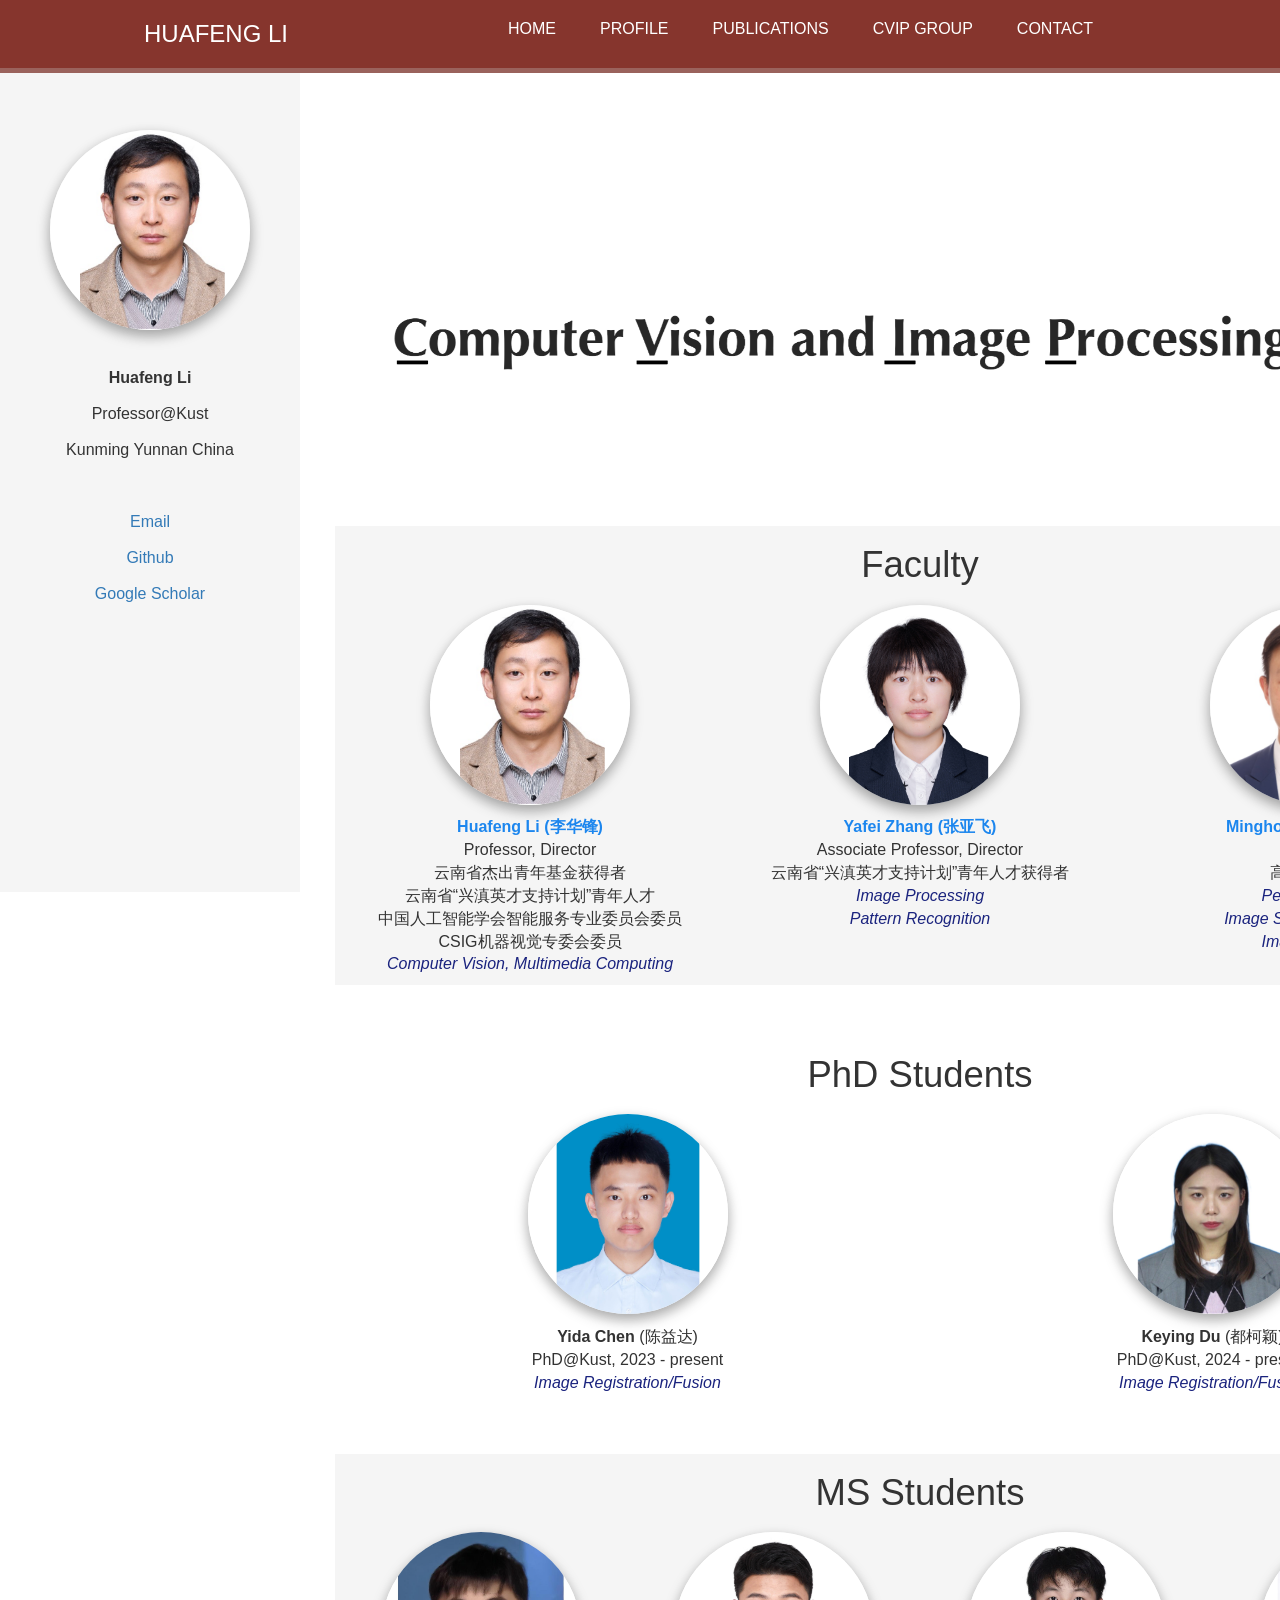
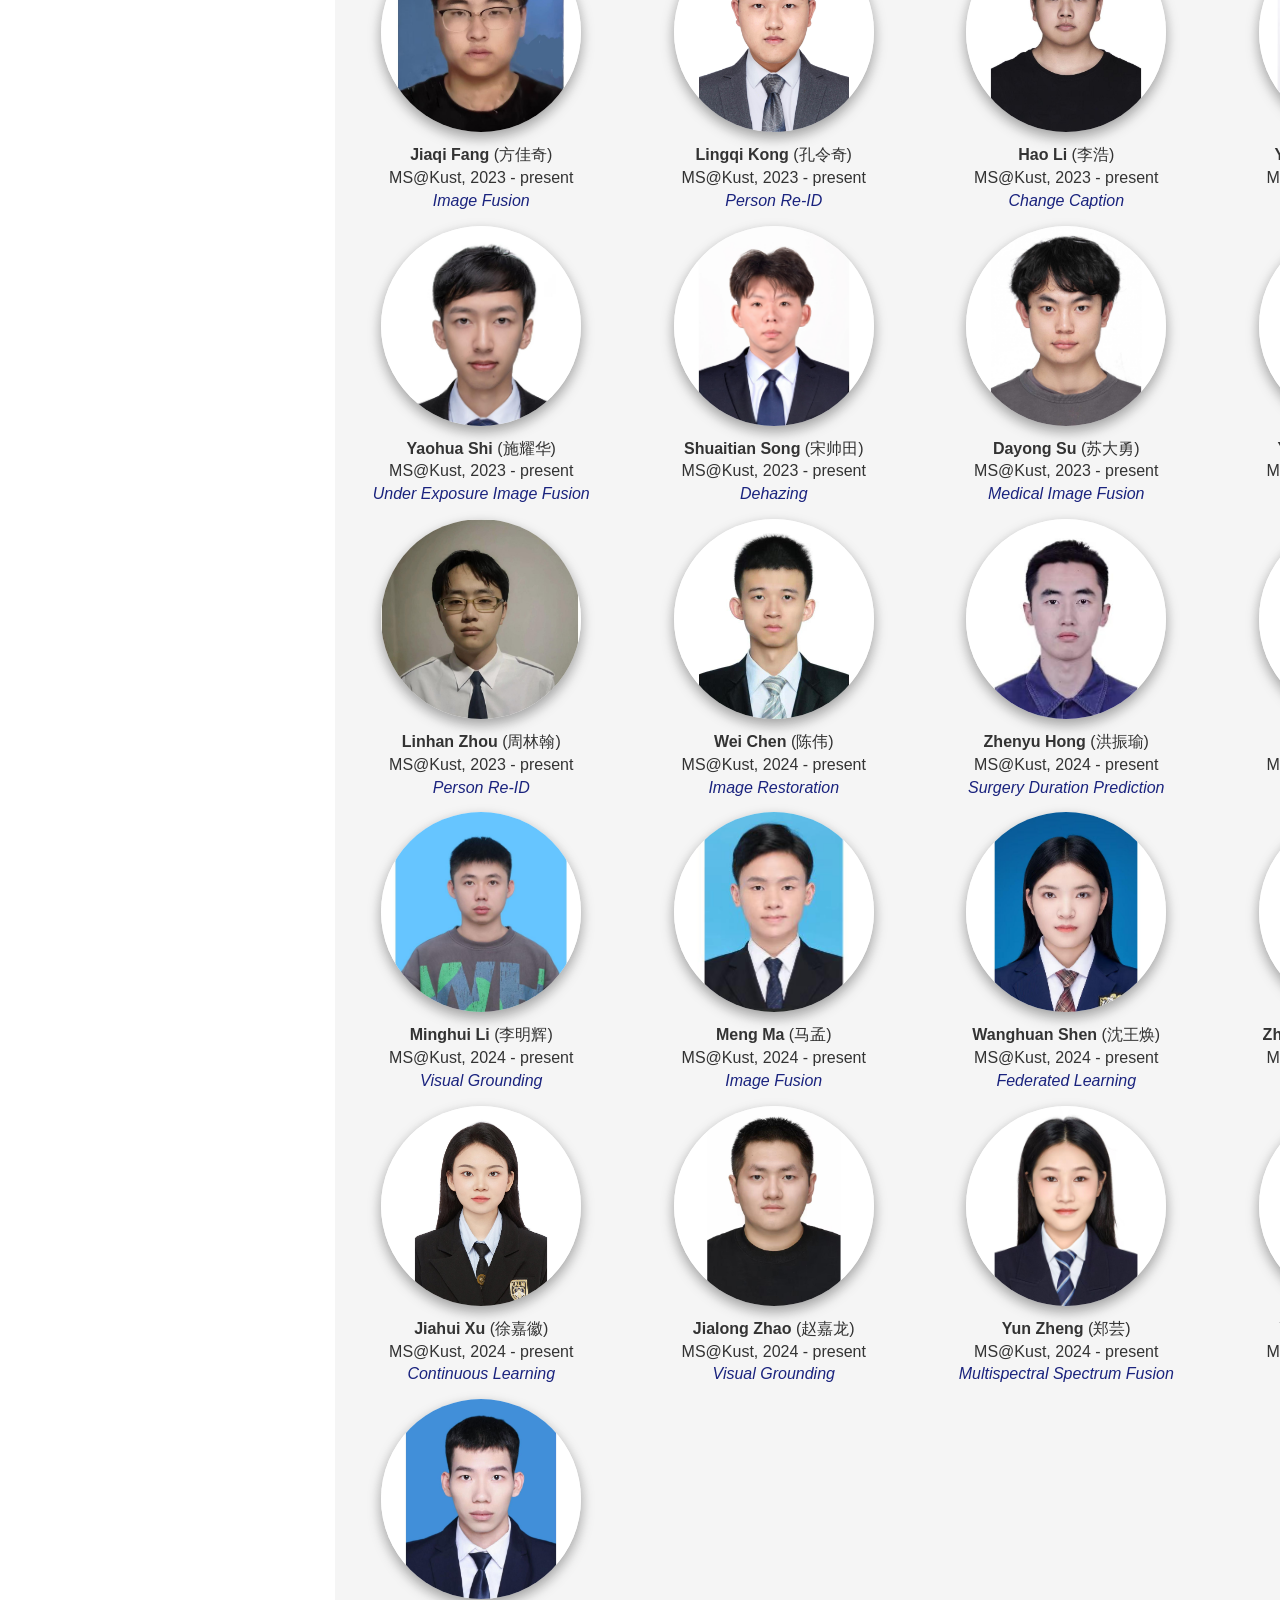
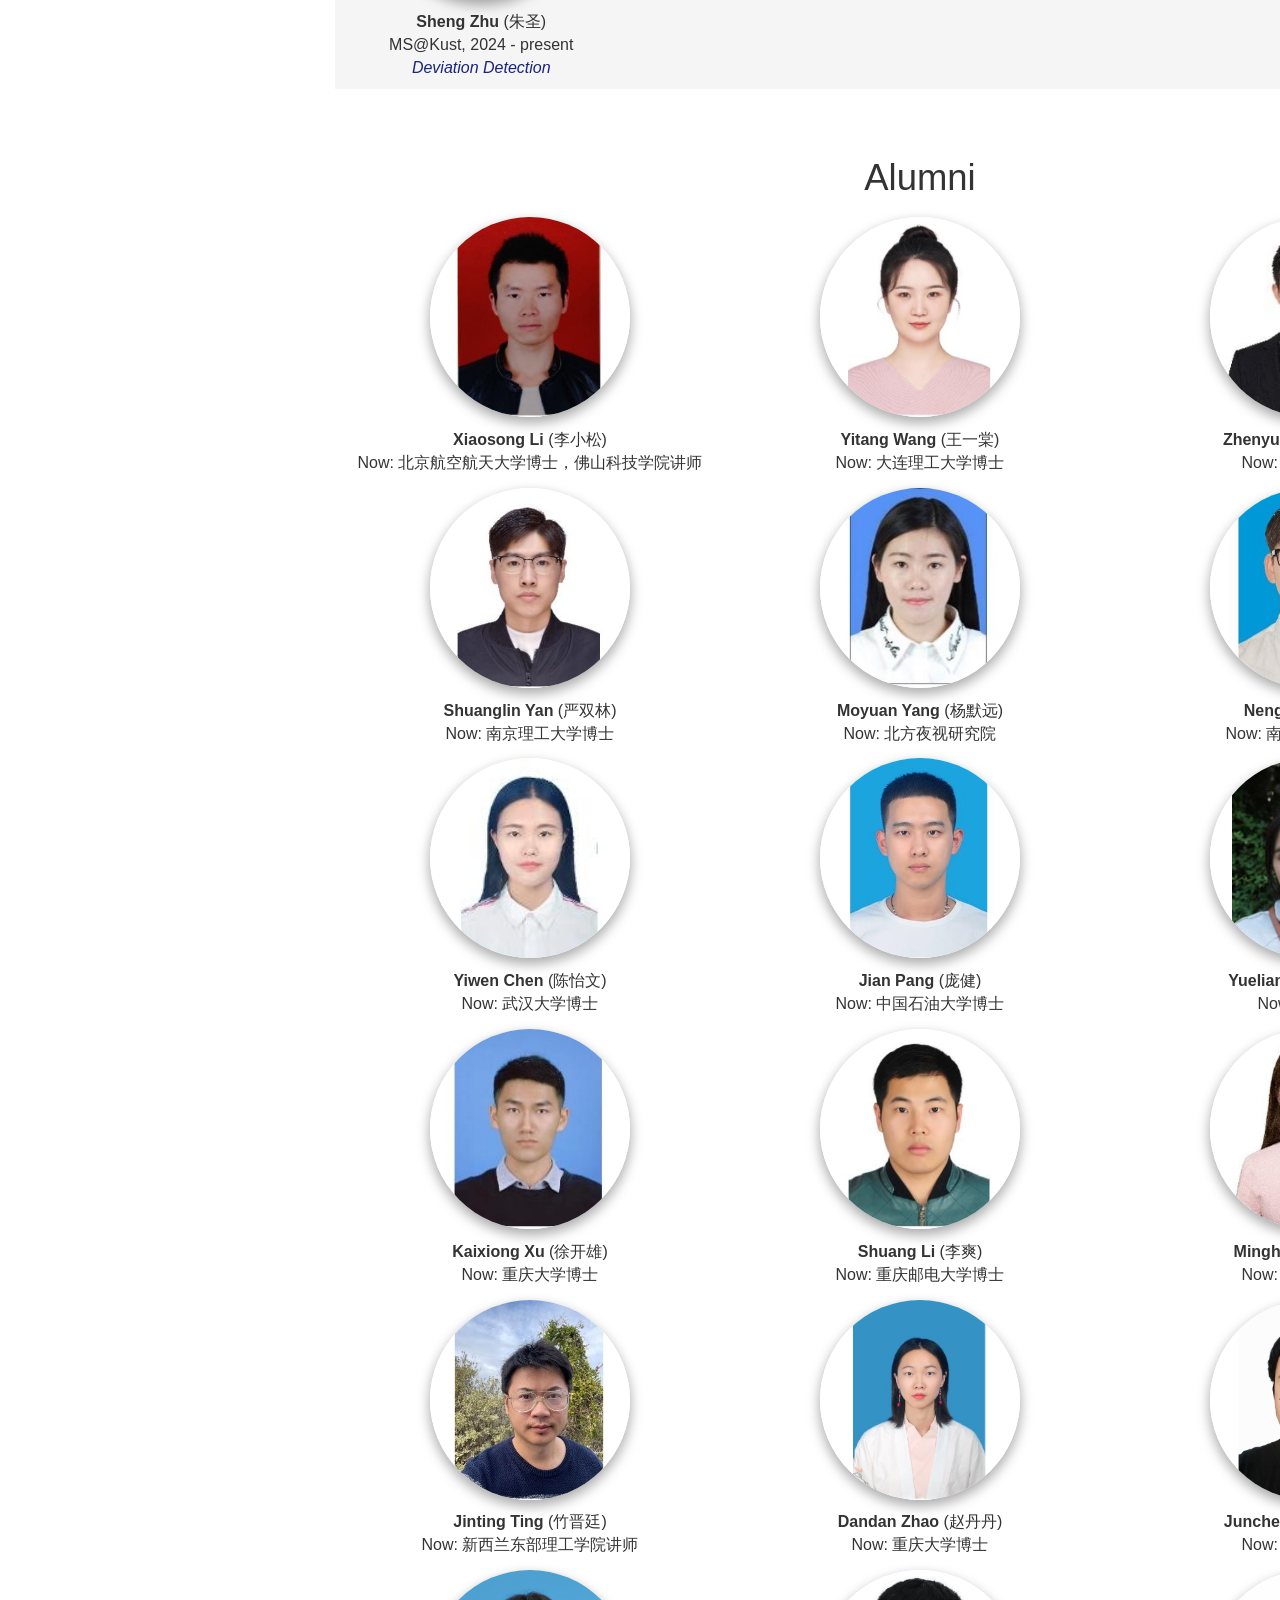
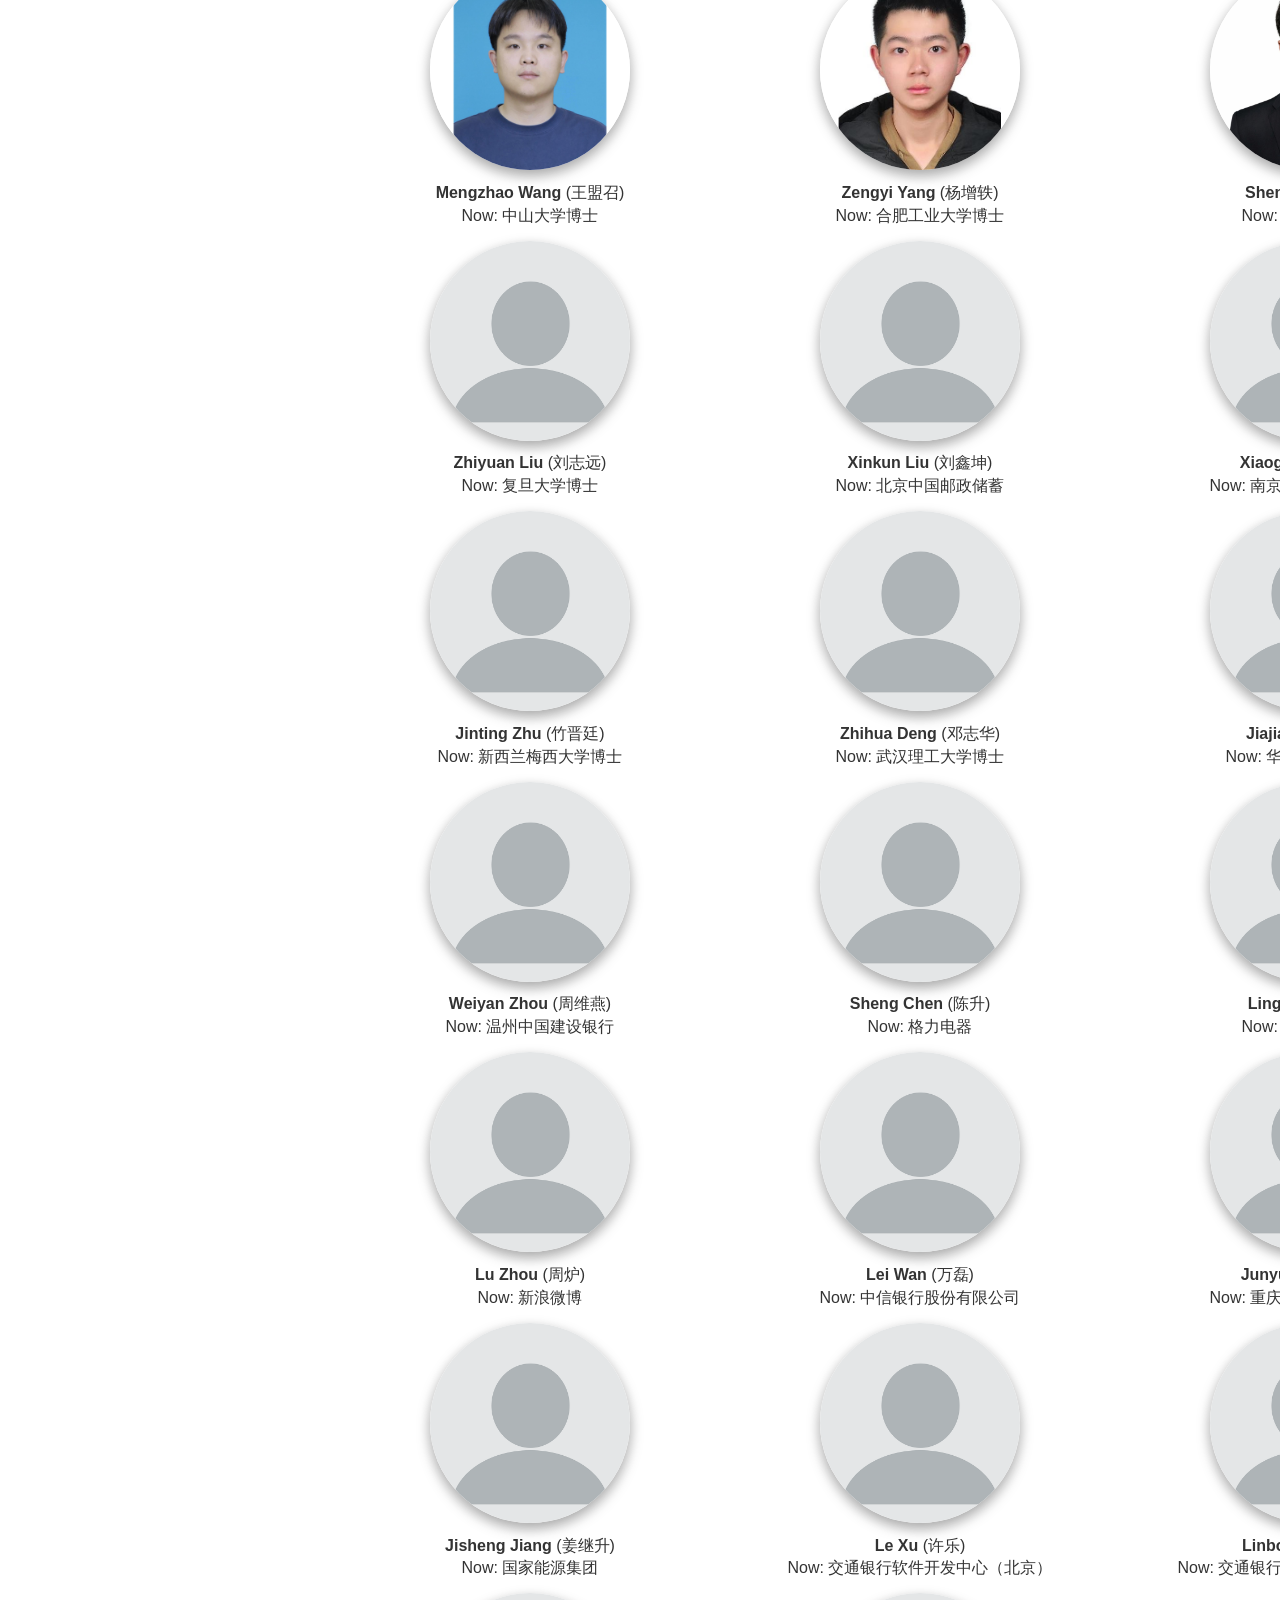
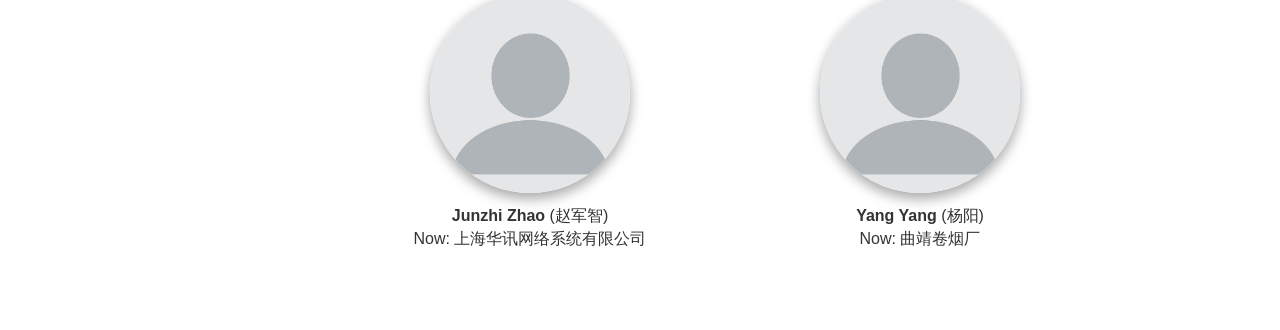
==== commit 609f0ac9: "Update CVIP.html" ====
--- a/CVIP.html
+++ b/CVIP.html
@@ -575,59 +575,7 @@
                 </div>
 
 
-				<div class="col-md-4">
-                    <div class="thumbnail-people">
-                        <a href="#">
-                            <img src="./MVPLab/luojuncheng.jpg" class="people-photo">
-                        </a>
-                        <div class="caption">
-                            <h3><b>Juncheng Luo</b> (罗俊成)</h3>
-                            <!-- <p>co-supervised with Prof. Sam Kwong</p>   -->
-                            <p>Now: 海南大学博士</p>
-                        </div>
-                    </div>
-                </div>
-
-
-                <div class="col-md-4">
-                    <div class="thumbnail-people">
-                        <a href="#">
-                            <img src="./MVPLab/wangmengzhao.jpg" class="people-photo">
-                        </a>
-                        <div class="caption">
-                            <h3><b>Mengzhao Wang</b> (王盟召)</h3>
-                            <!-- <p>co-supervised with Prof. Sam Kwong</p>   -->
-                            <p>Now: 中山大学博士</p>
-                        </div>
-                    </div>
-                </div>
-
-                <div class="col-md-4">
-                    <div class="thumbnail-people">
-                        <a href="#">
-                            <img src="./MVPLab/yangzengyi.jpg" class="people-photo">
-                        </a>
-                        <div class="caption">
-                            <h3><b>Zengyi Yang</b> (杨增轶)</h3>
-                            <!-- <p>co-supervised with Prof. Sam Kwong</p>   -->
-                            <p>Now: 合肥工业大学博士</p>
-                        </div>
-                    </div>
-                </div>
-
-
-                <div class="col-md-4">
-                    <div class="thumbnail-people">
-                        <a href="#">
-                            <img src="./MVPLab/zhoushen.jpg" class="people-photo">
-                        </a>
-                        <div class="caption">
-                            <h3><b>Shen Zhou</b> (周沈)</h3>
-                            <!-- <p>co-supervised with Prof. Sam Kwong</p>   -->
-                            <p>Now: 东南大学博士</p>
-                        </div>
-                    </div>
-                </div>
+				
 
 
                 <div class="col-md-4">
@@ -798,6 +746,61 @@
 				        </div>
 				    </div>
 				</div>
+
+
+				<div class="col-md-4">
+                    <div class="thumbnail-people">
+                        <a href="#">
+                            <img src="./MVPLab/luojuncheng.jpg" class="people-photo">
+                        </a>
+                        <div class="caption">
+                            <h3><b>Juncheng Luo</b> (罗俊成)</h3>
+                            <!-- <p>co-supervised with Prof. Sam Kwong</p>   -->
+                            <p>Now: 海南大学博士</p>
+                        </div>
+                    </div>
+                </div>
+
+
+                <div class="col-md-4">
+                    <div class="thumbnail-people">
+                        <a href="#">
+                            <img src="./MVPLab/wangmengzhao.jpg" class="people-photo">
+                        </a>
+                        <div class="caption">
+                            <h3><b>Mengzhao Wang</b> (王盟召)</h3>
+                            <!-- <p>co-supervised with Prof. Sam Kwong</p>   -->
+                            <p>Now: 中山大学博士</p>
+                        </div>
+                    </div>
+                </div>
+
+                <div class="col-md-4">
+                    <div class="thumbnail-people">
+                        <a href="#">
+                            <img src="./MVPLab/yangzengyi.jpg" class="people-photo">
+                        </a>
+                        <div class="caption">
+                            <h3><b>Zengyi Yang</b> (杨增轶)</h3>
+                            <!-- <p>co-supervised with Prof. Sam Kwong</p>   -->
+                            <p>Now: 合肥工业大学博士</p>
+                        </div>
+                    </div>
+                </div>
+
+
+                <div class="col-md-4">
+                    <div class="thumbnail-people">
+                        <a href="#">
+                            <img src="./MVPLab/zhoushen.jpg" class="people-photo">
+                        </a>
+                        <div class="caption">
+                            <h3><b>Shen Zhou</b> (周沈)</h3>
+                            <!-- <p>co-supervised with Prof. Sam Kwong</p>   -->
+                            <p>Now: 东南大学博士</p>
+                        </div>
+                    </div>
+                </div>
 
 				<div class="col-md-4">
 				    <div class="thumbnail-people">
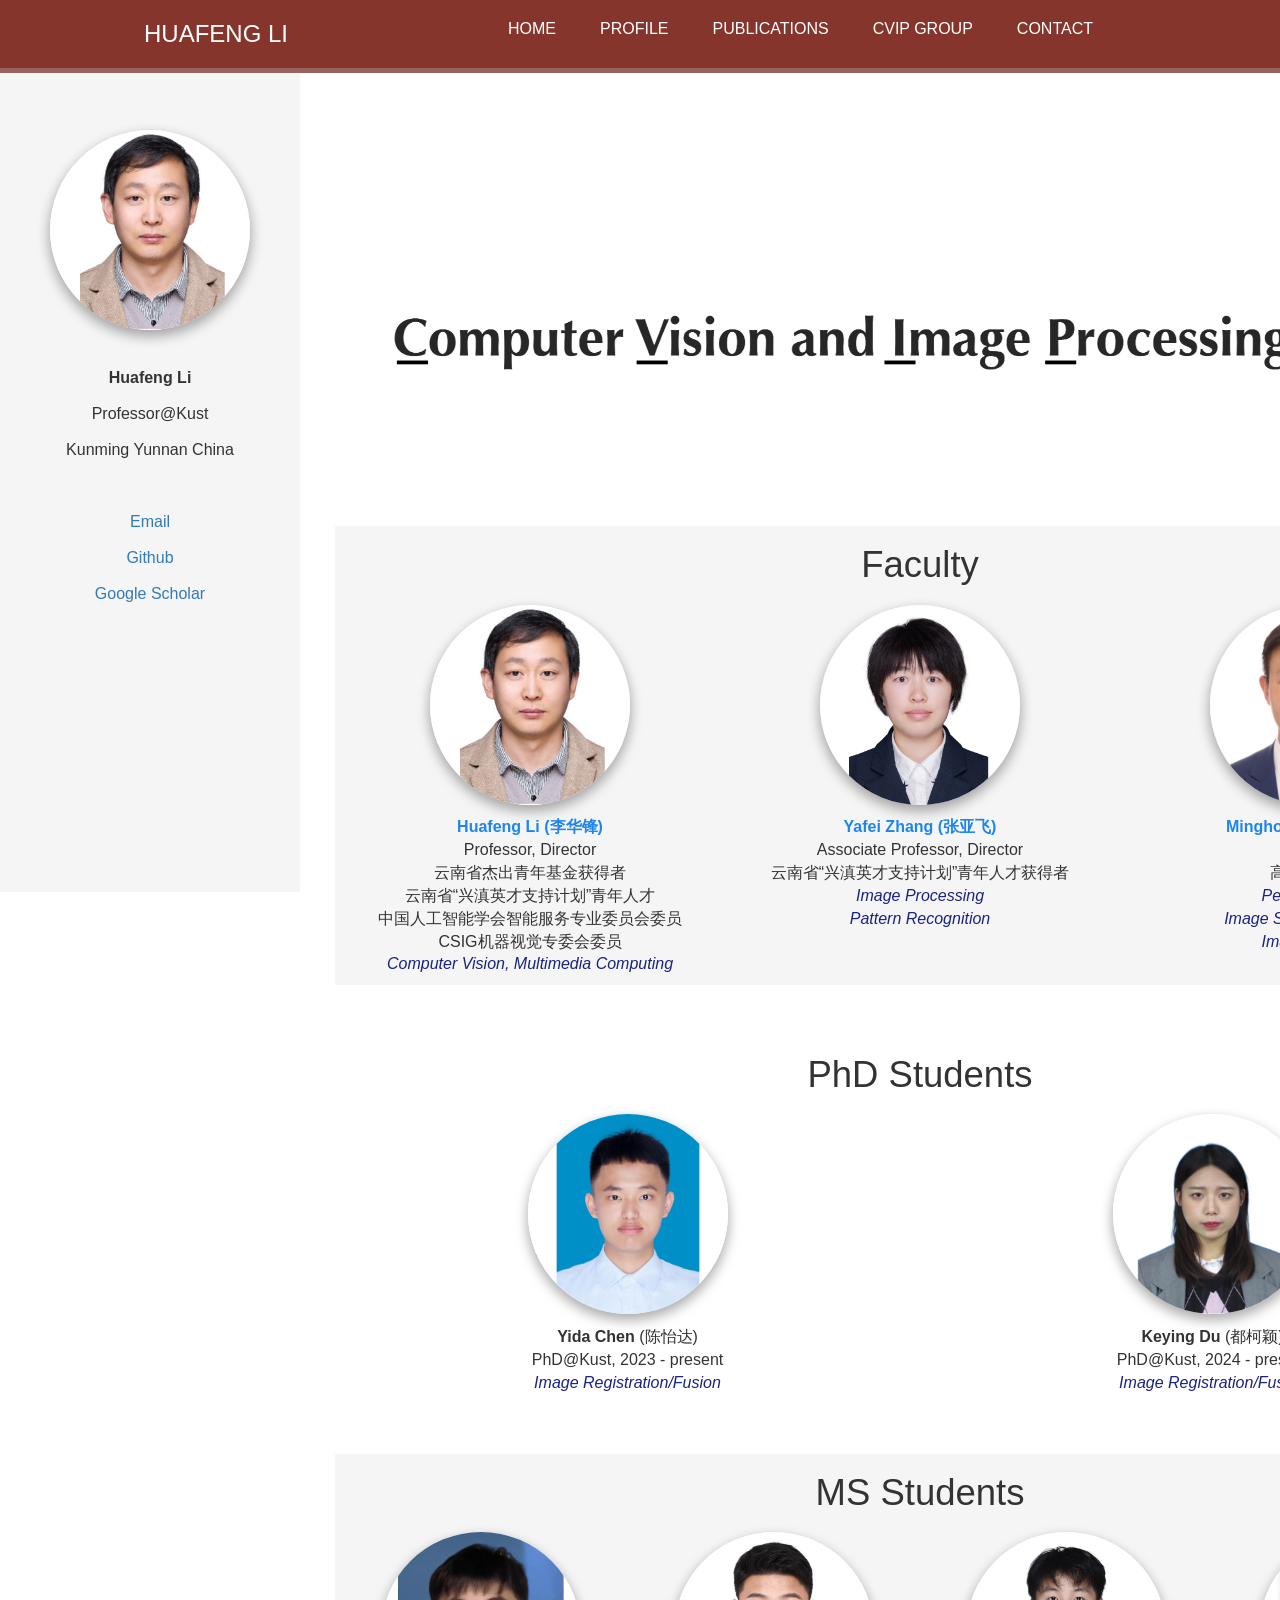
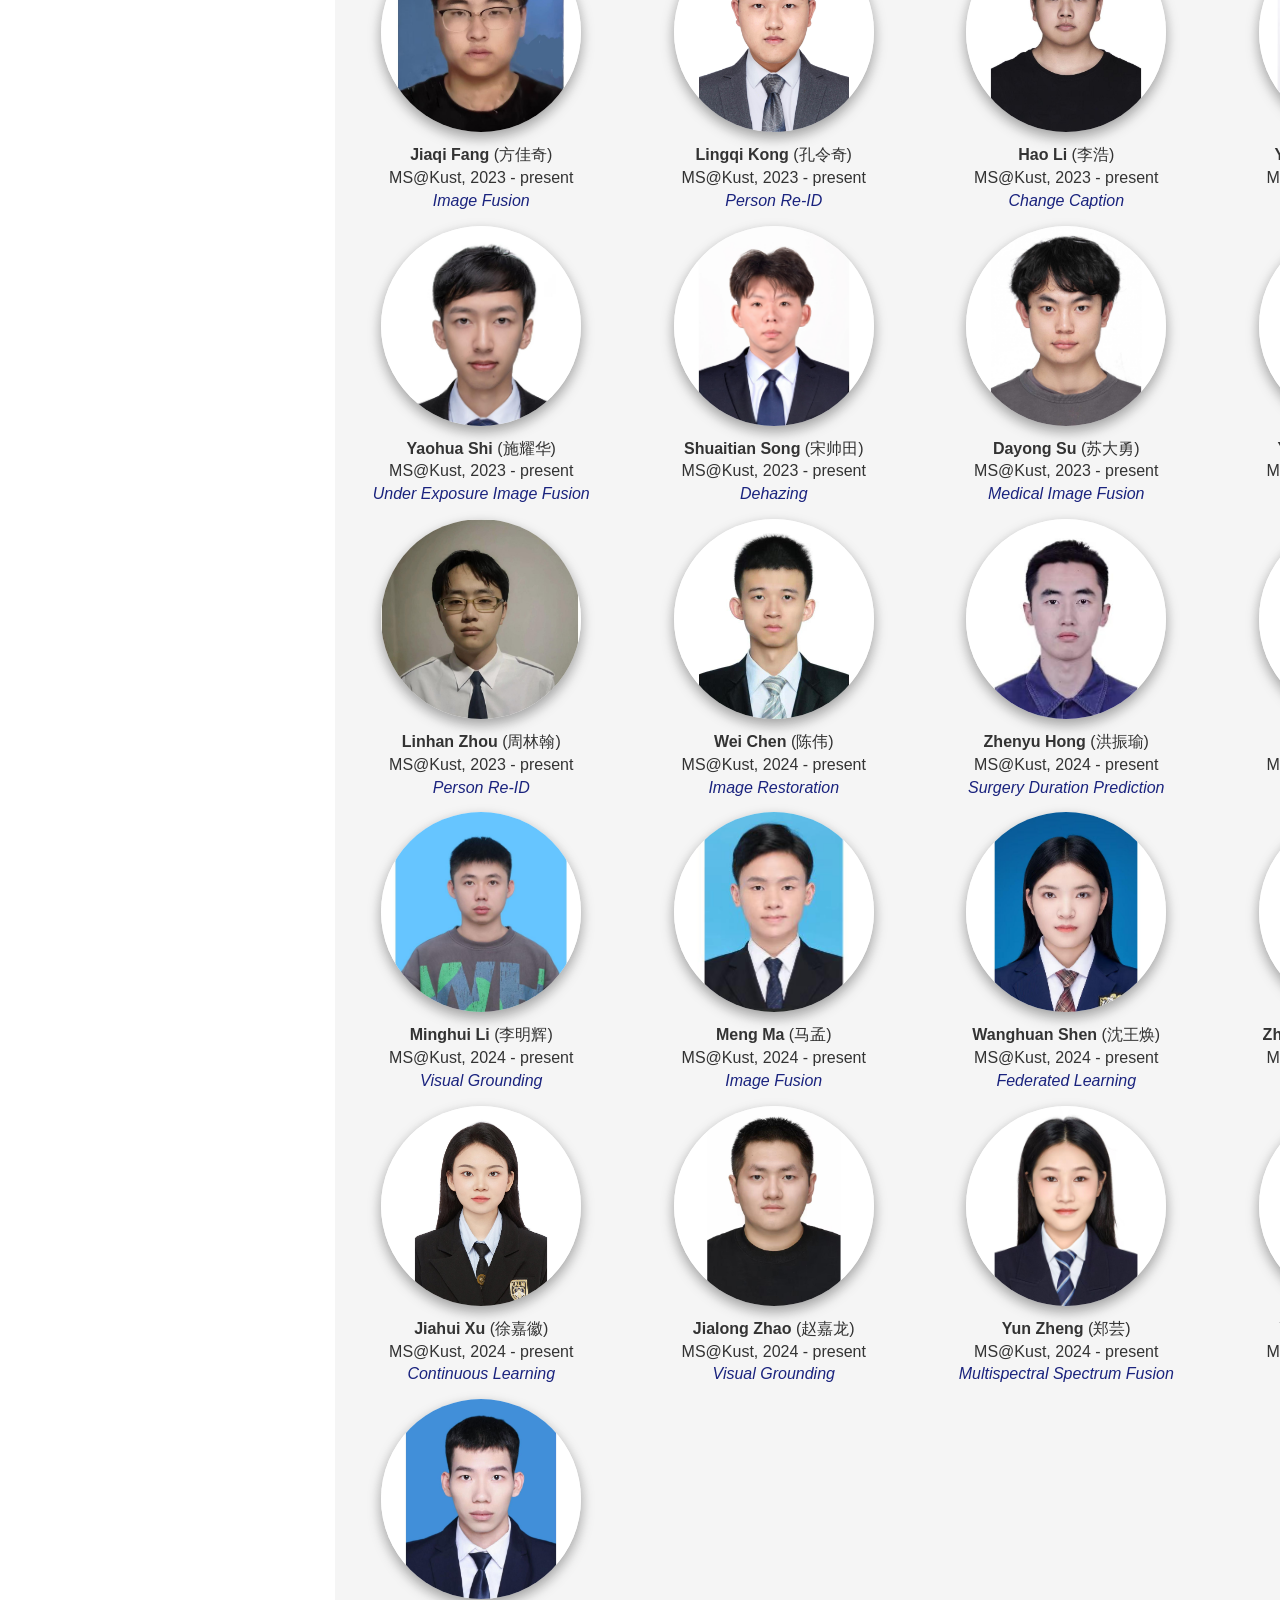
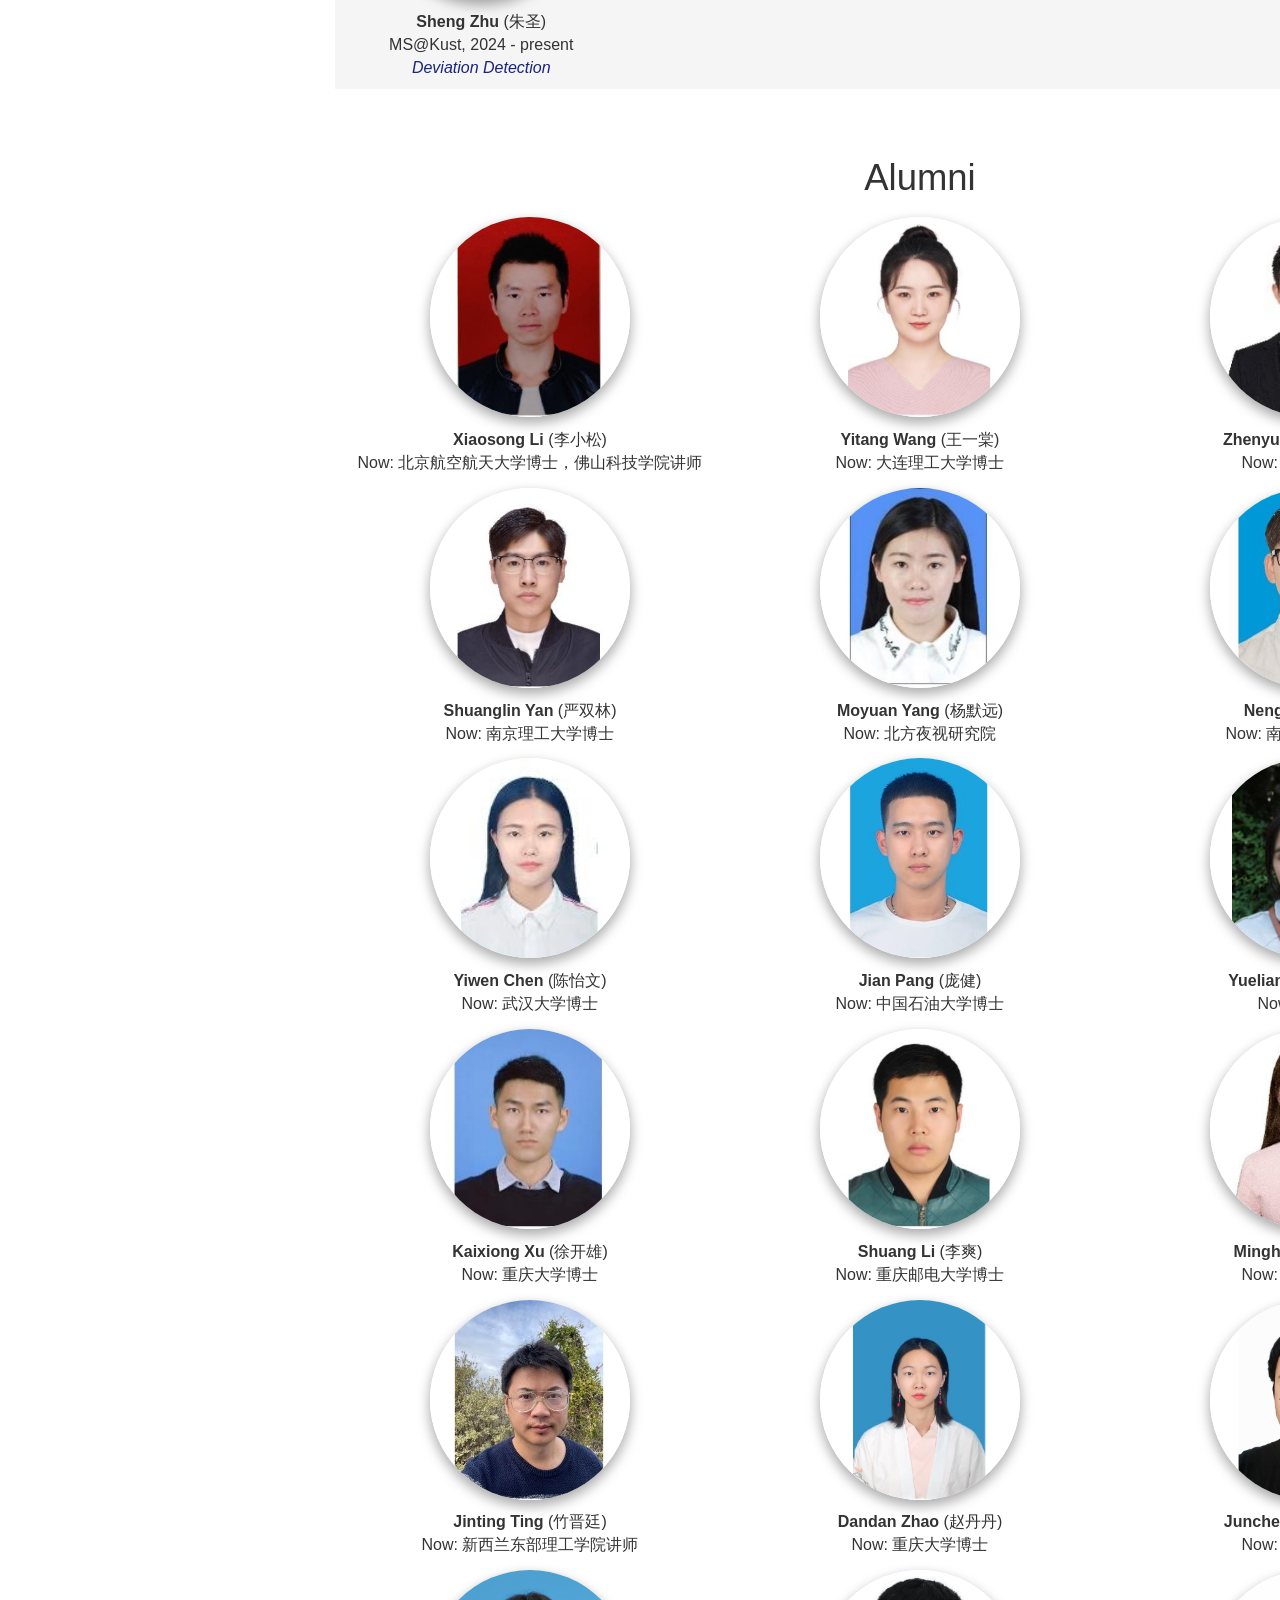
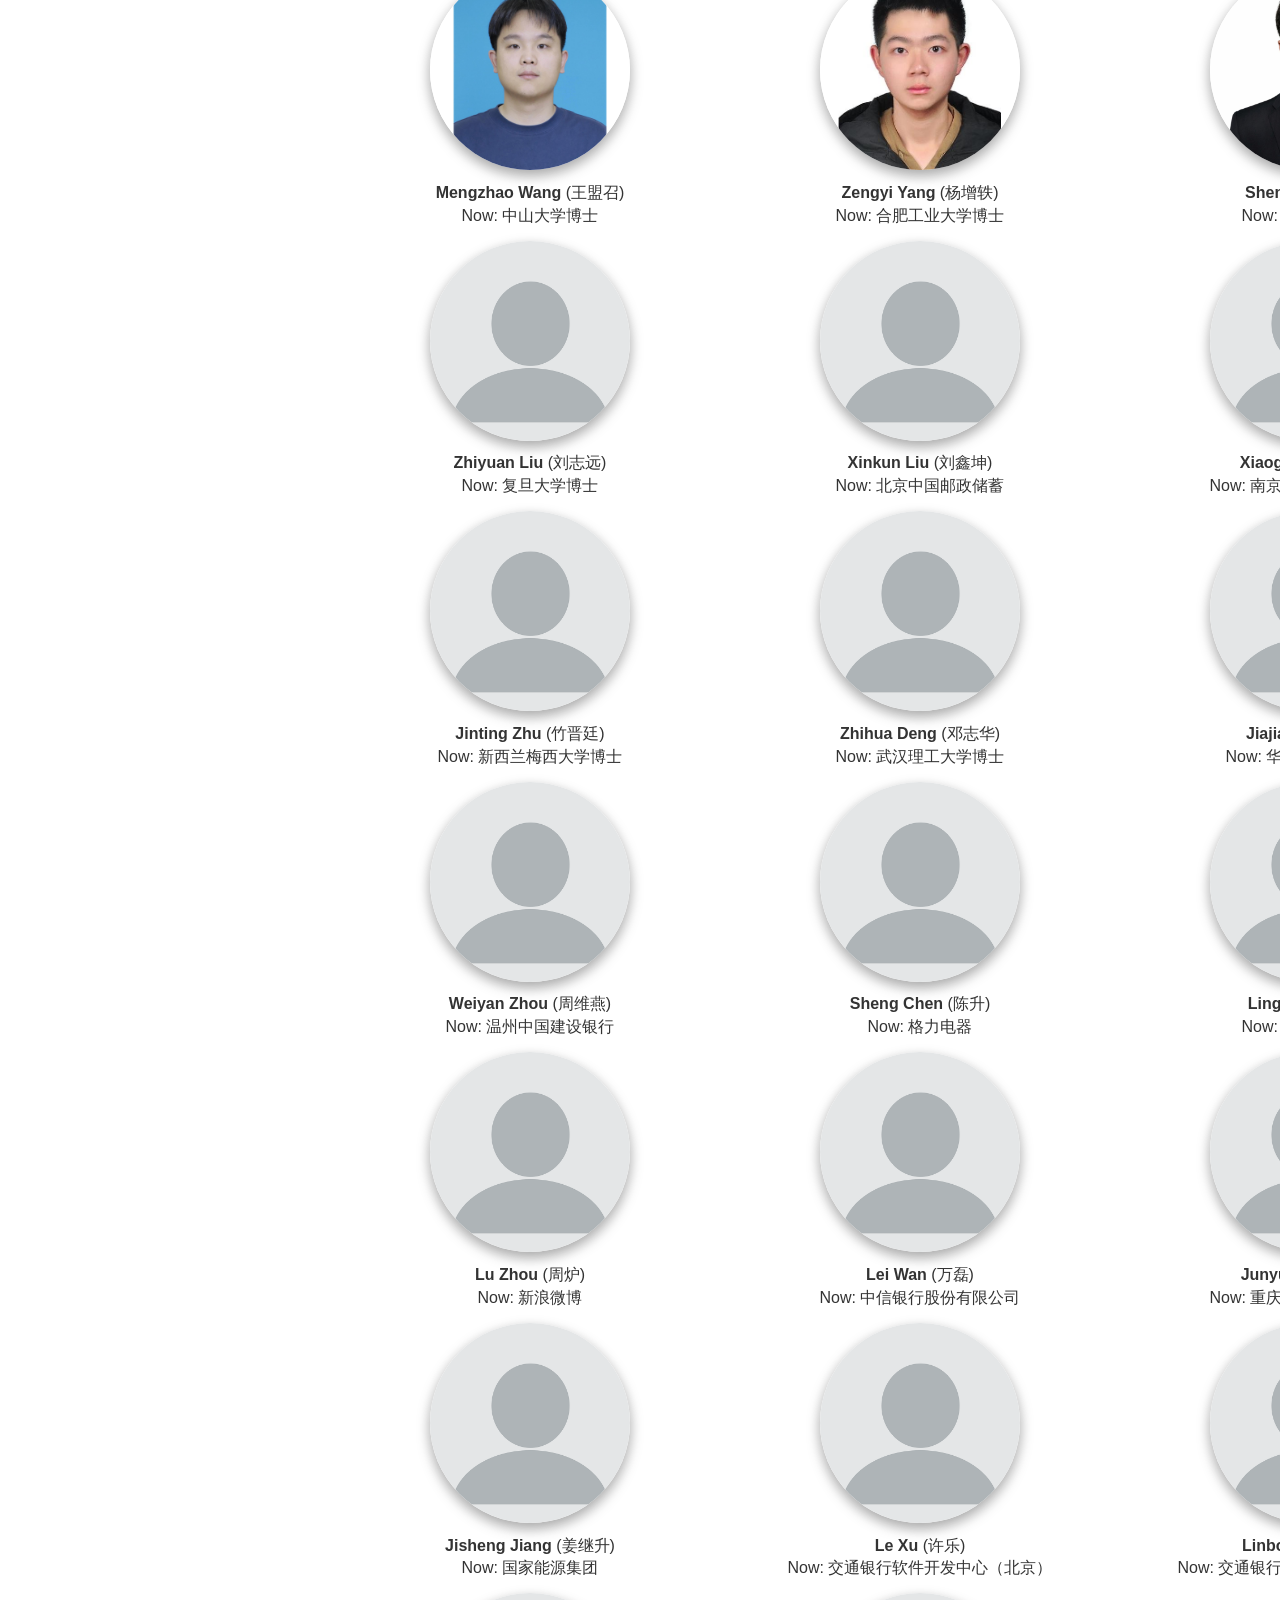
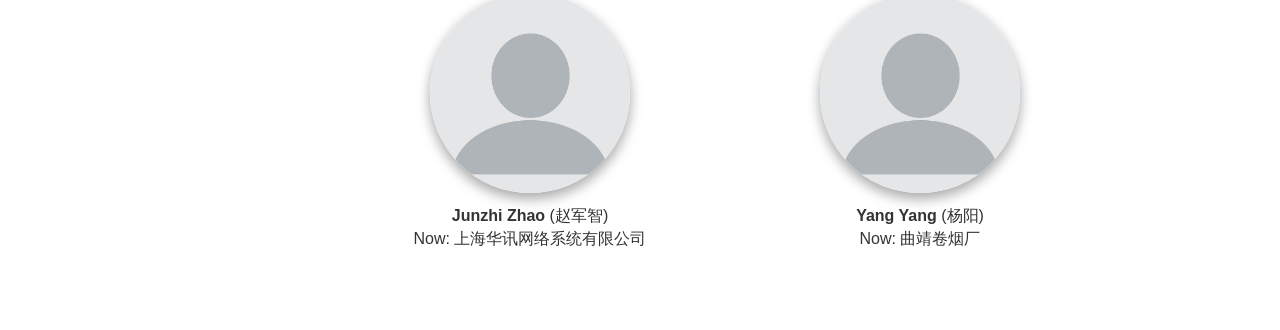
==== commit 99a134bc: "Update CVIP.html" ====
--- a/CVIP.html
+++ b/CVIP.html
@@ -245,7 +245,7 @@
                             <img src="./MVPLab/chenyida.jpg" class="people-photo">
                         </a>
                         <div class="caption">
-                            <h3><b>Yida Chen</b> (陈益达)</h3>
+                            <h3><b>Yida Chen</b> (陈怡达)</h3>
                             <!-- <p>co-supervised with Prof. Sam Kwong</p>   -->
                             <p>PhD@Kust, 2023 - present</p>
                             <p class="people-topic">Image Registration/Fusion</p>
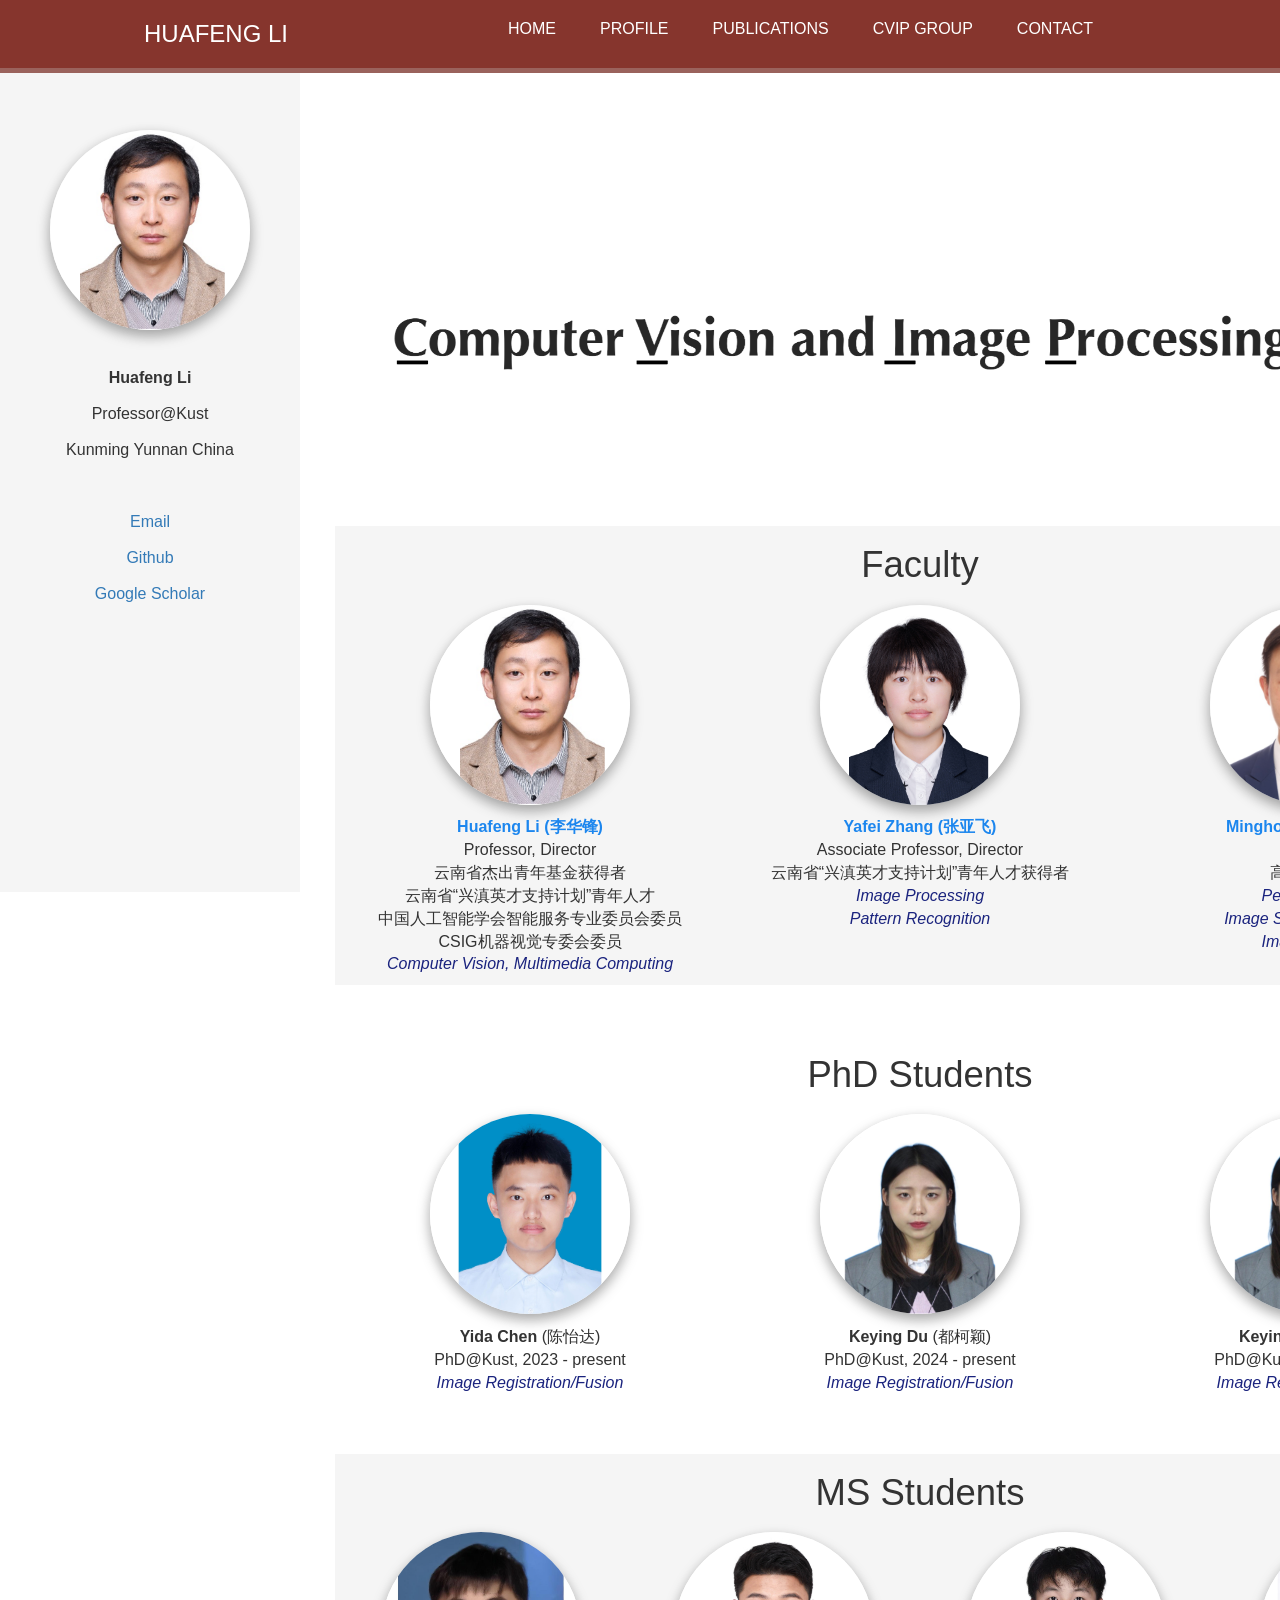
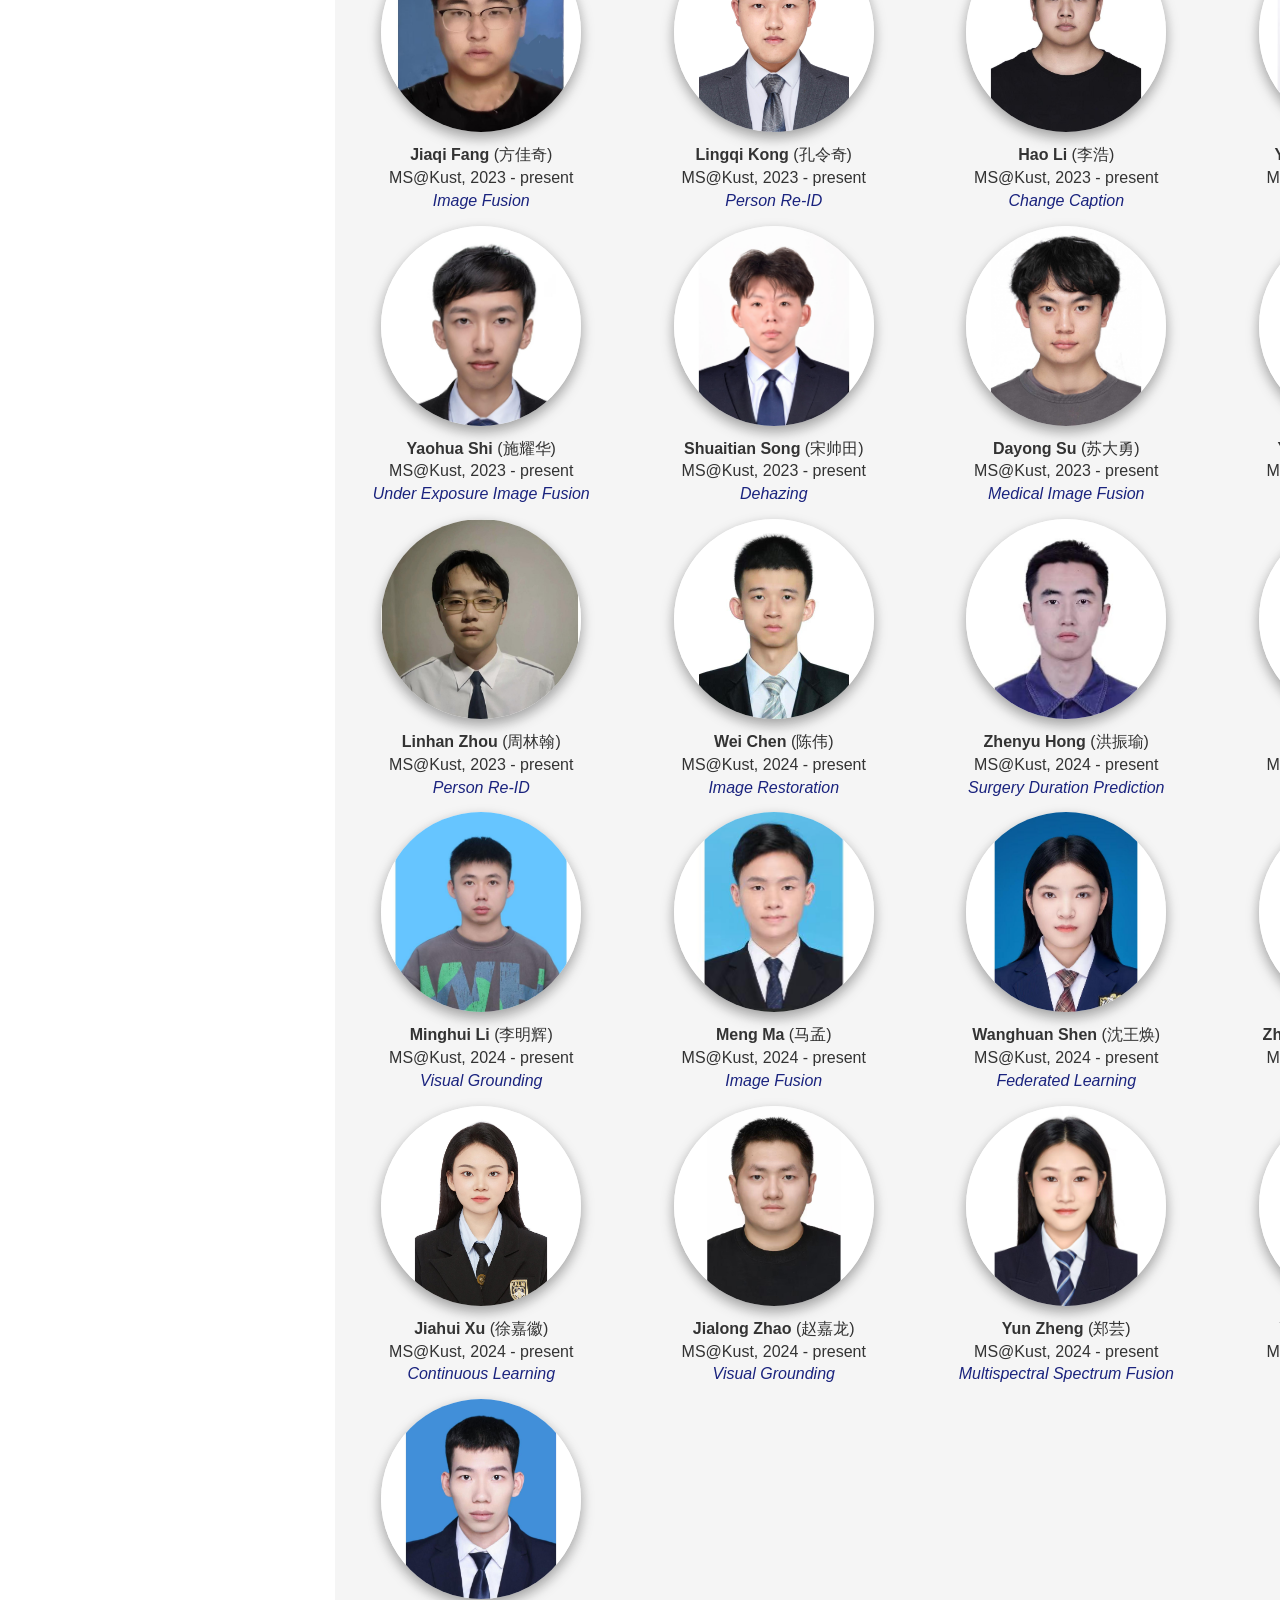
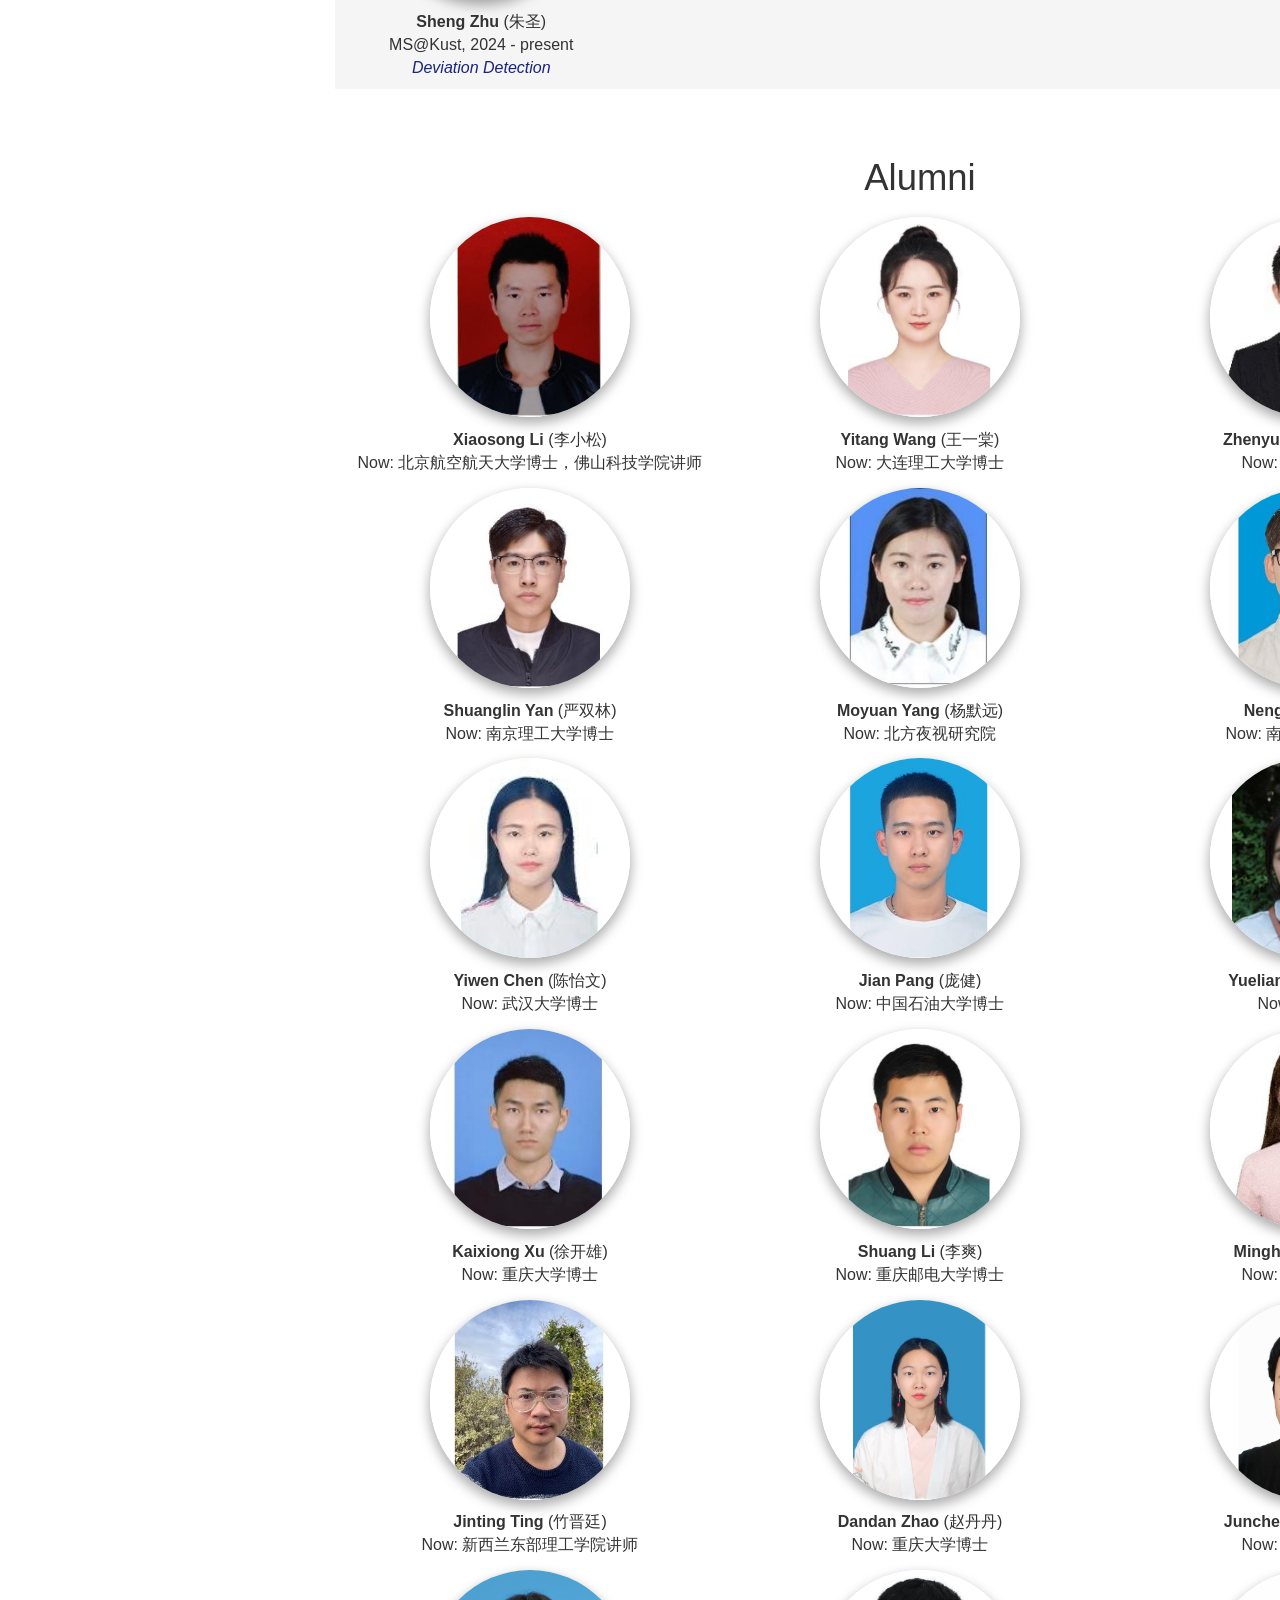
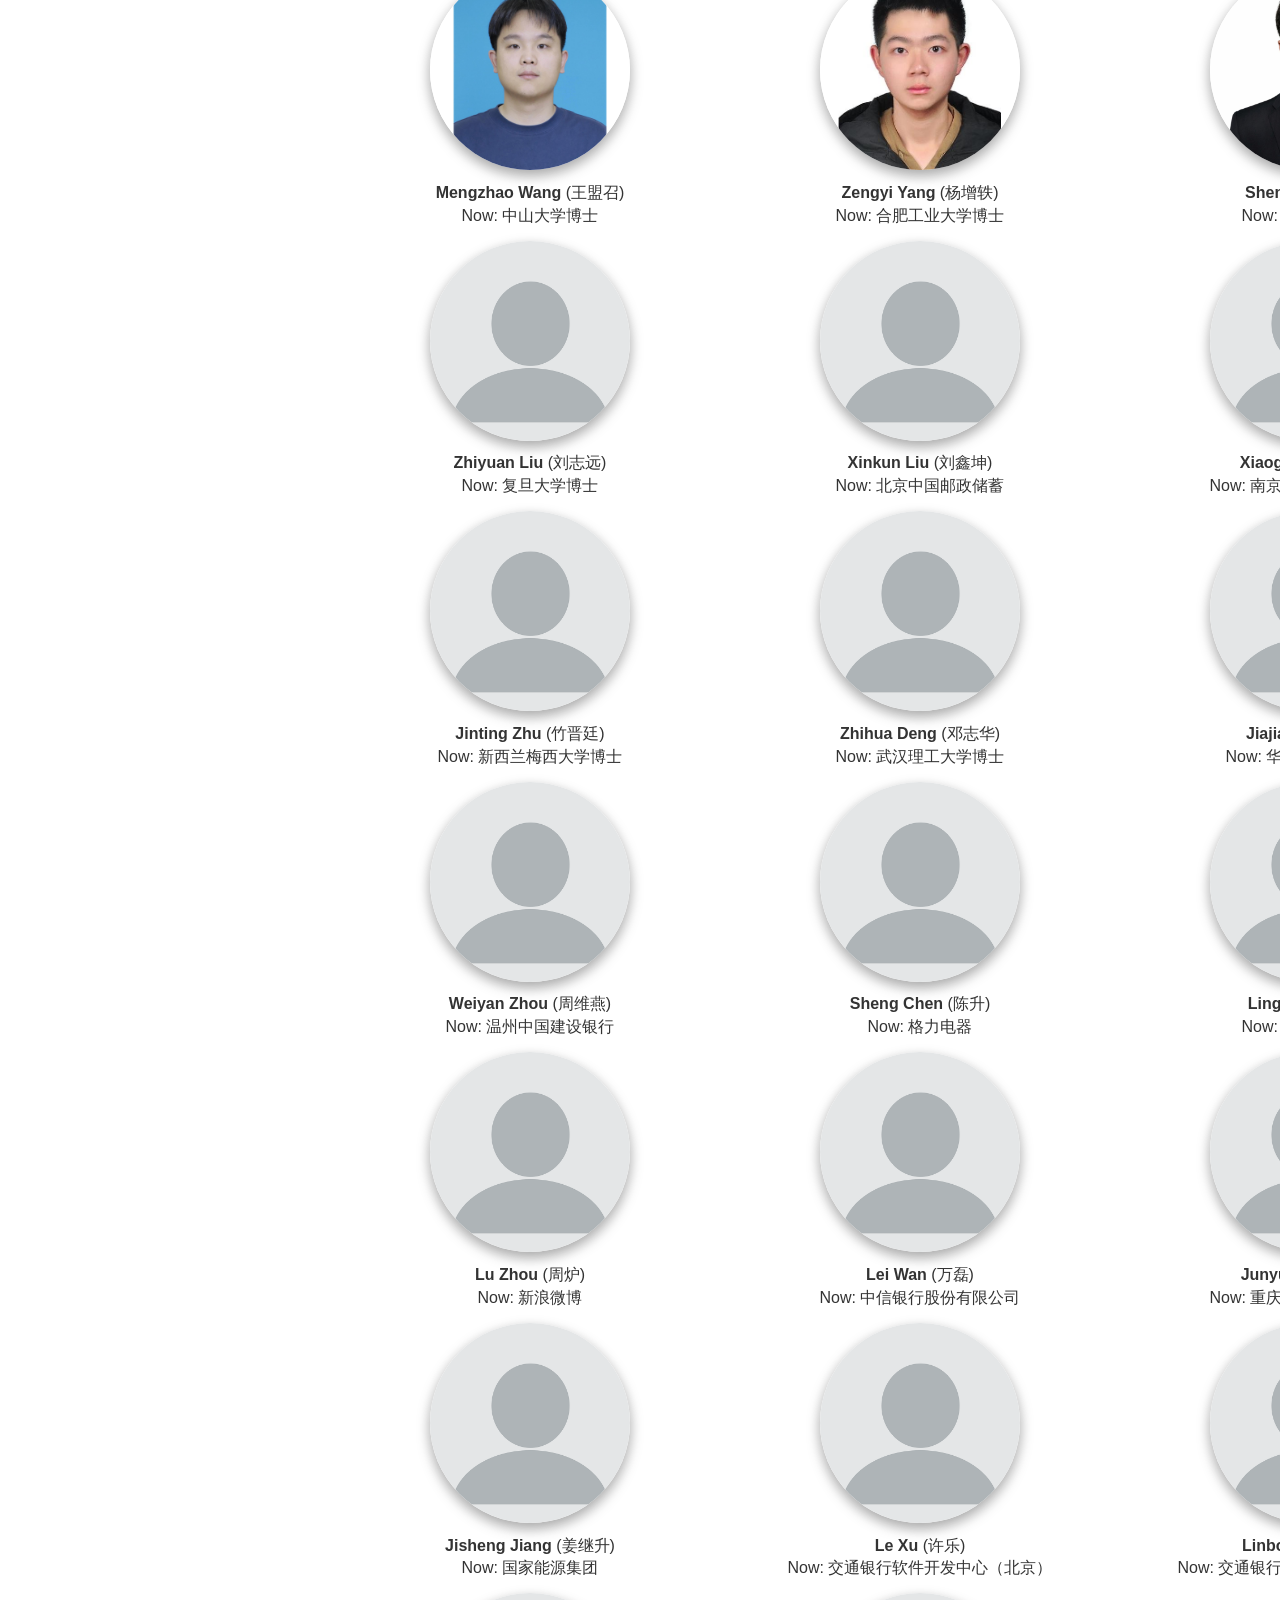
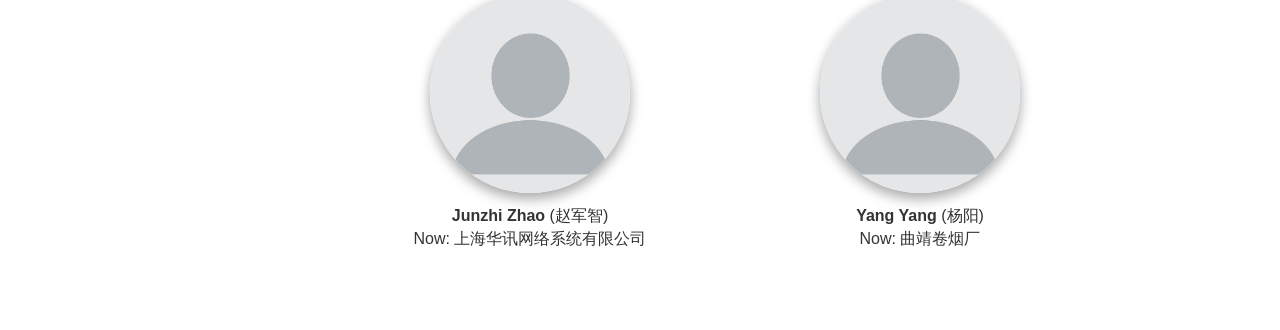
==== commit 1480decd: "Update CVIP.html" ====
--- a/CVIP.html
+++ b/CVIP.html
@@ -239,7 +239,7 @@
                     <h4 class="text-center  black-text">PhD Students</h4>
                 </div>
 
-                <div class="col-md-6">
+                <div class="col-md-4">
                     <div class="thumbnail-people">
                         <a href="#">
                             <img src="./MVPLab/chenyida.jpg" class="people-photo">
@@ -253,7 +253,7 @@
                     </div>
                 </div>
 
-                <div class="col-md-6">
+                <div class="col-md-4">
                     <div class="thumbnail-people">
                         <a href="#">
                             <img src="./MVPLab/dukeying.jpg" class="people-photo">
@@ -266,6 +266,21 @@
                         </div>
                     </div>
                 </div>
+
+				 <div class="col-md-4">
+                    <div class="thumbnail-people">
+                        <a href="#">
+                            <img src="./MVPLab/dukeying.jpg" class="people-photo">
+                        </a>
+                        <div class="caption">
+                            <h3><b>Keying Du</b> (都柯颖)</h3>
+                            <!-- <p>co-supervised with Prof. Sam Kwong</p>   -->
+                            <p>PhD@Kust, 2024 - present</p>
+                            <p class="people-topic">Image Registration/Fusion</p>
+                        </div>
+                    </div>
+                </div>
+			
             </div>
 
 
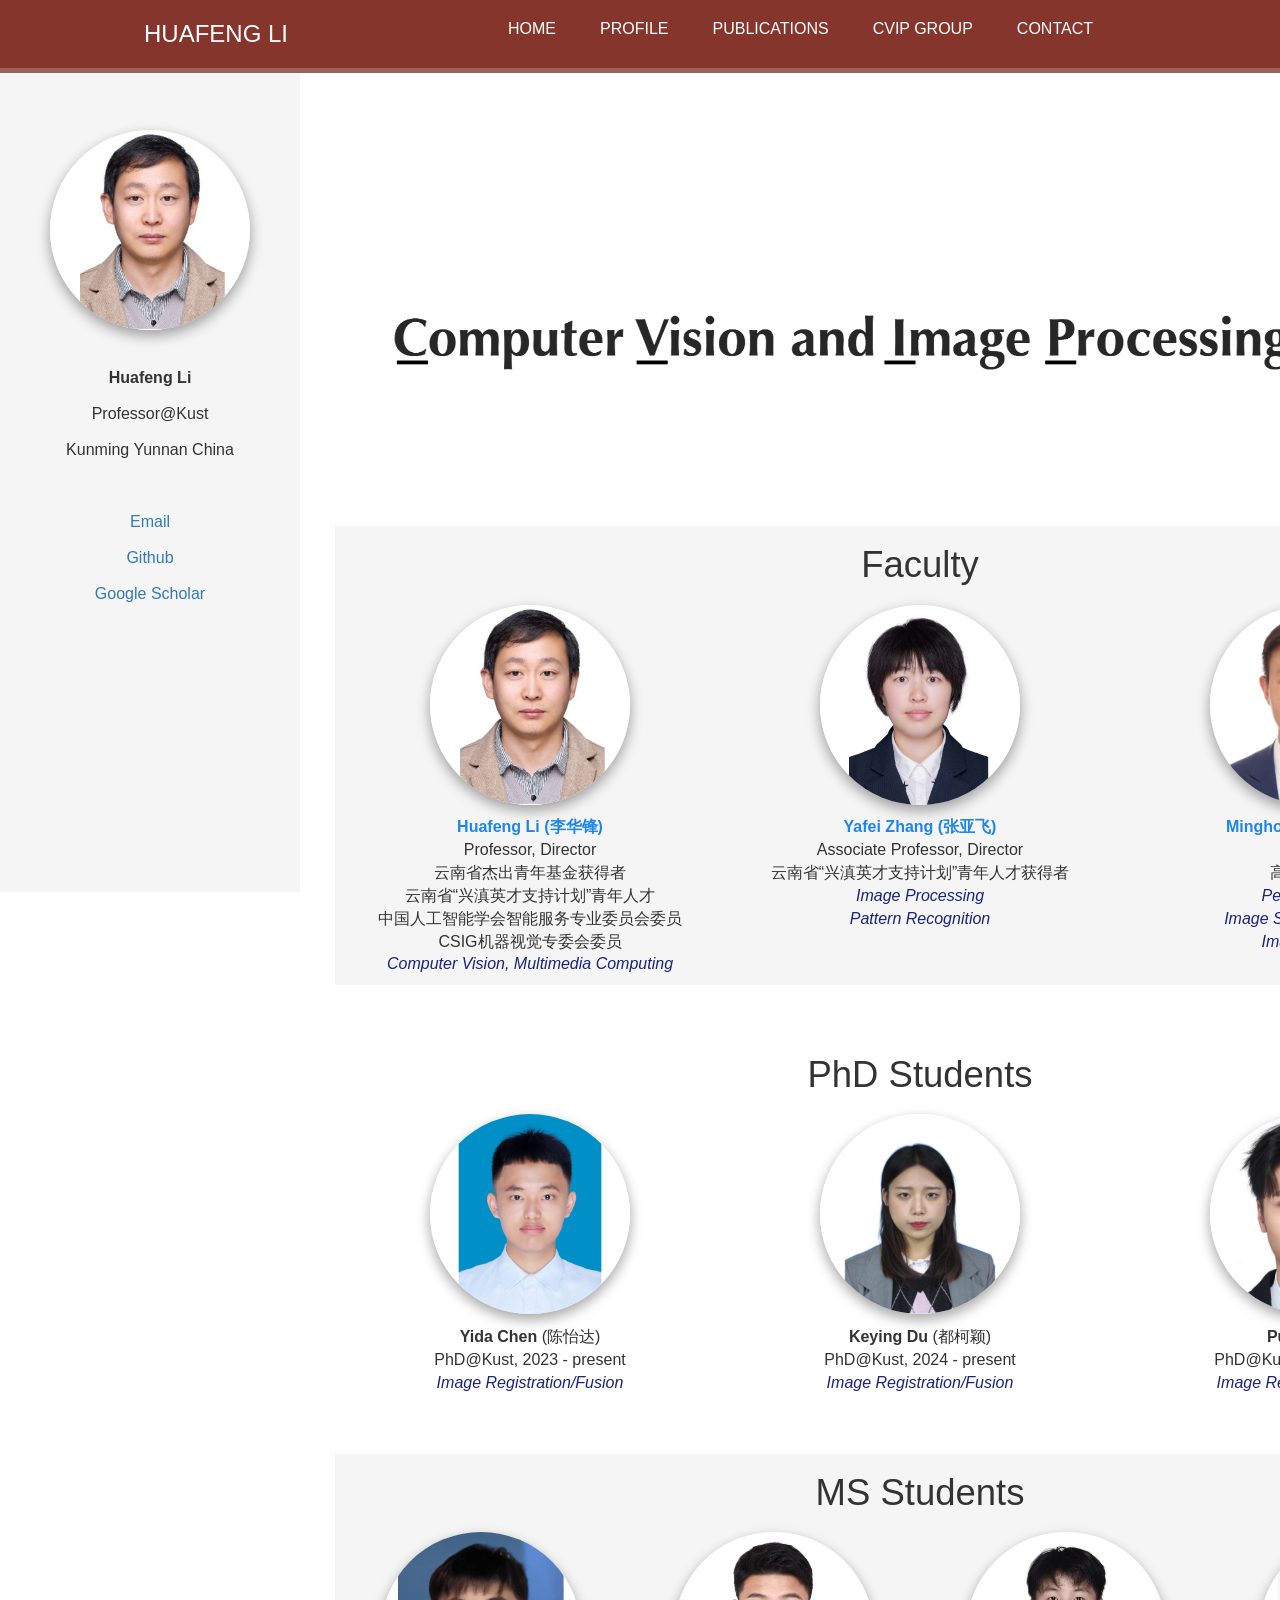
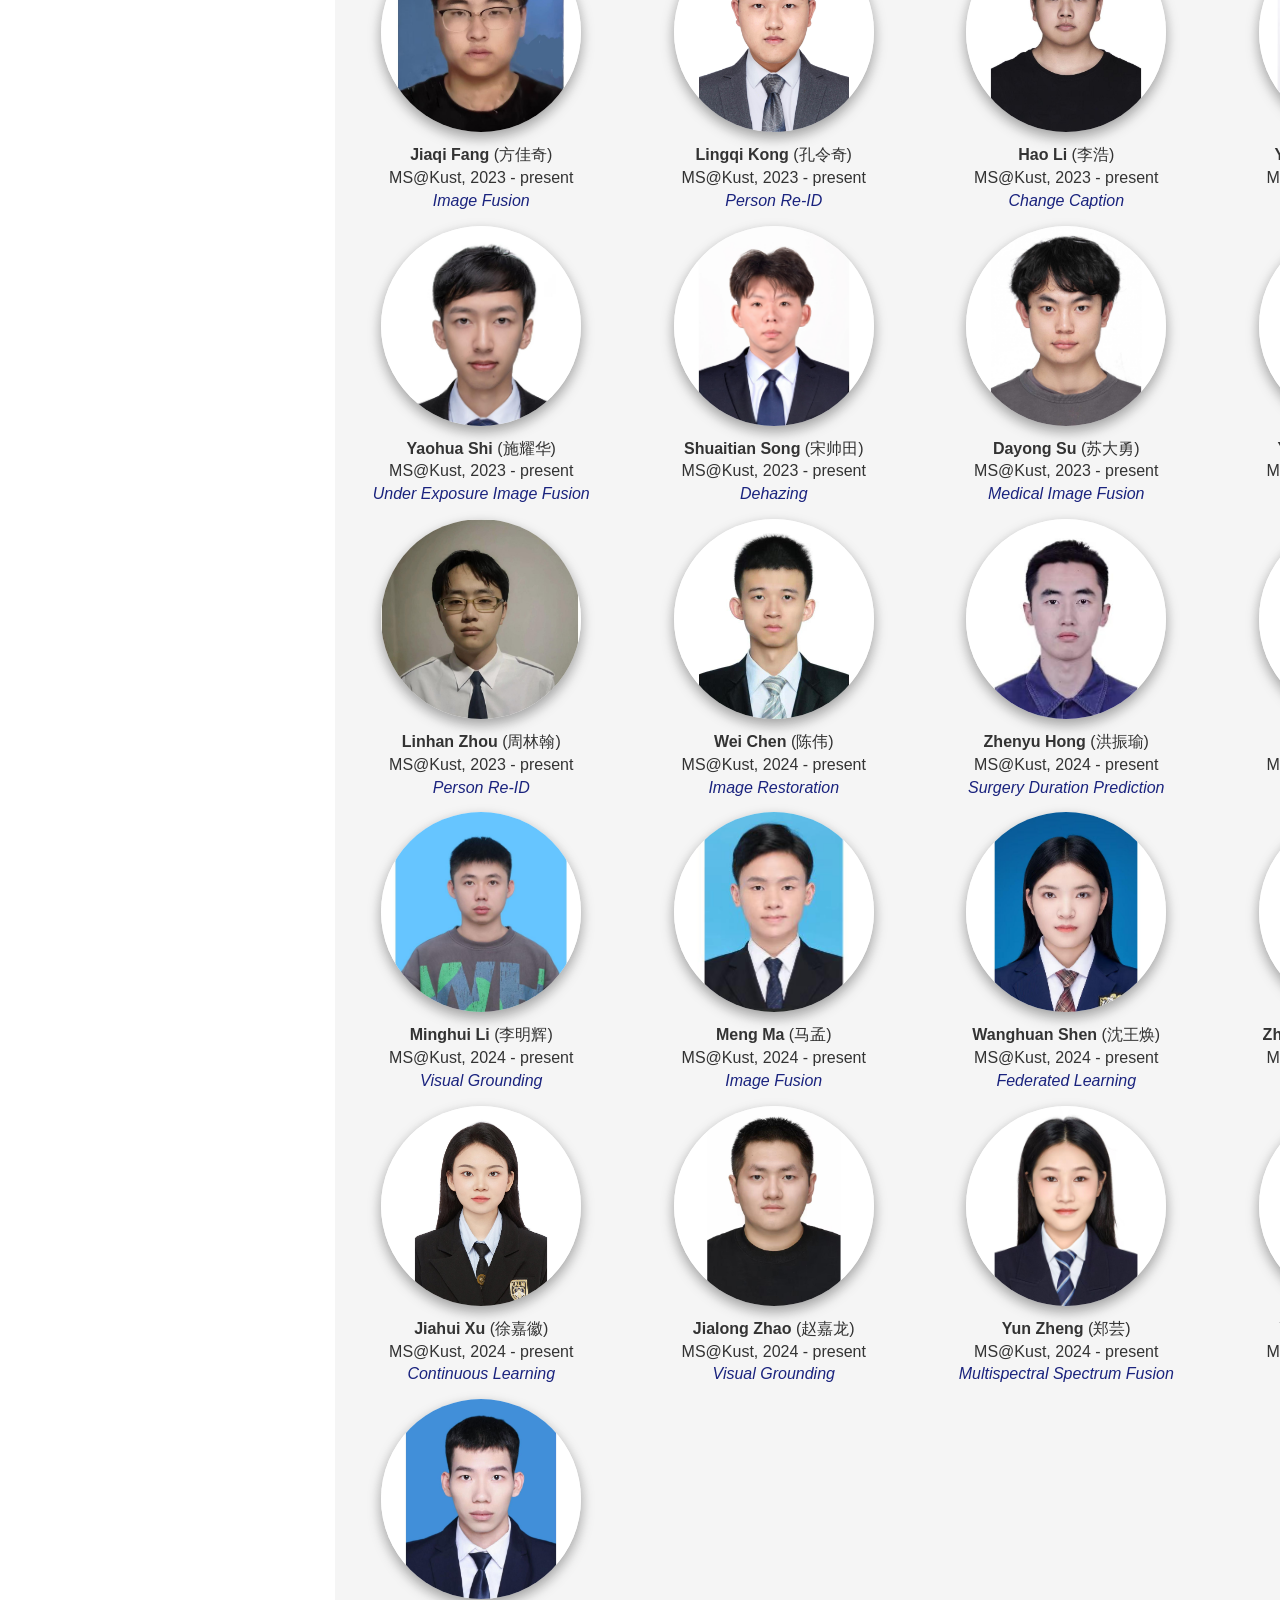
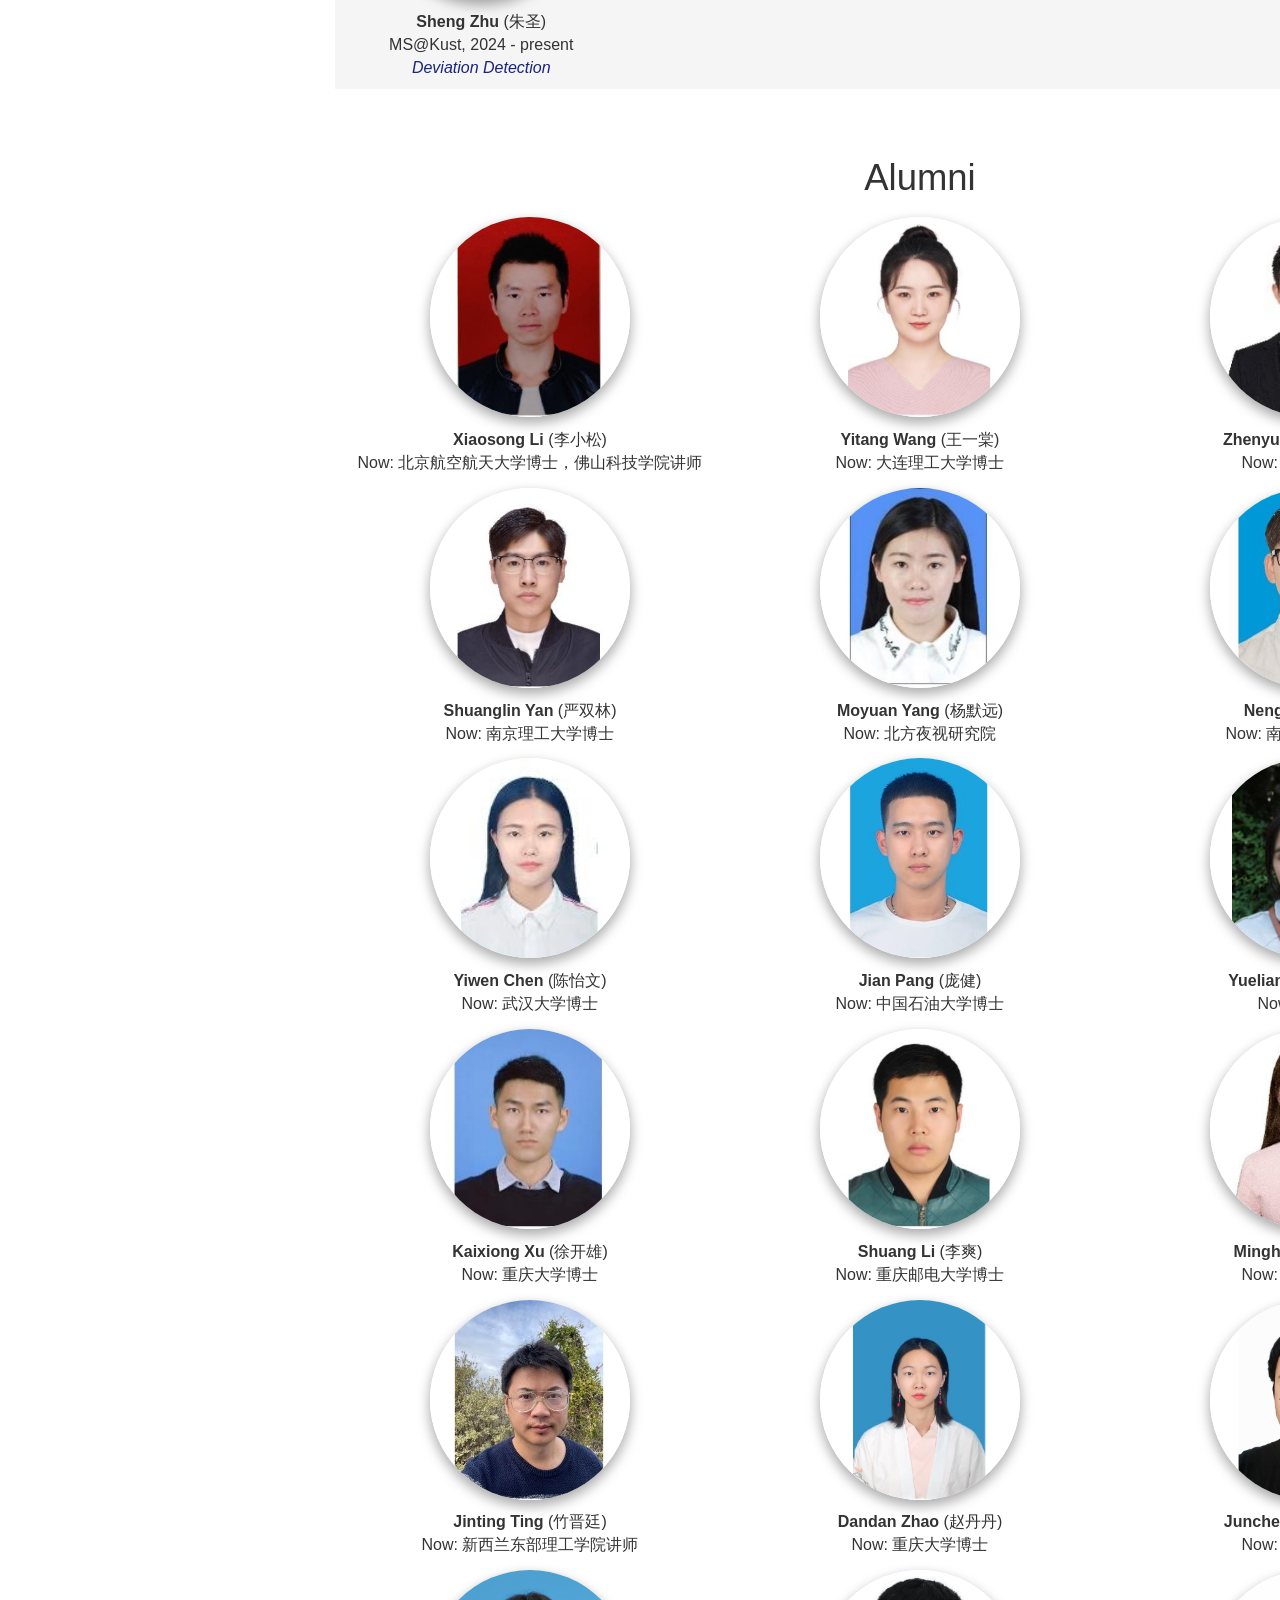
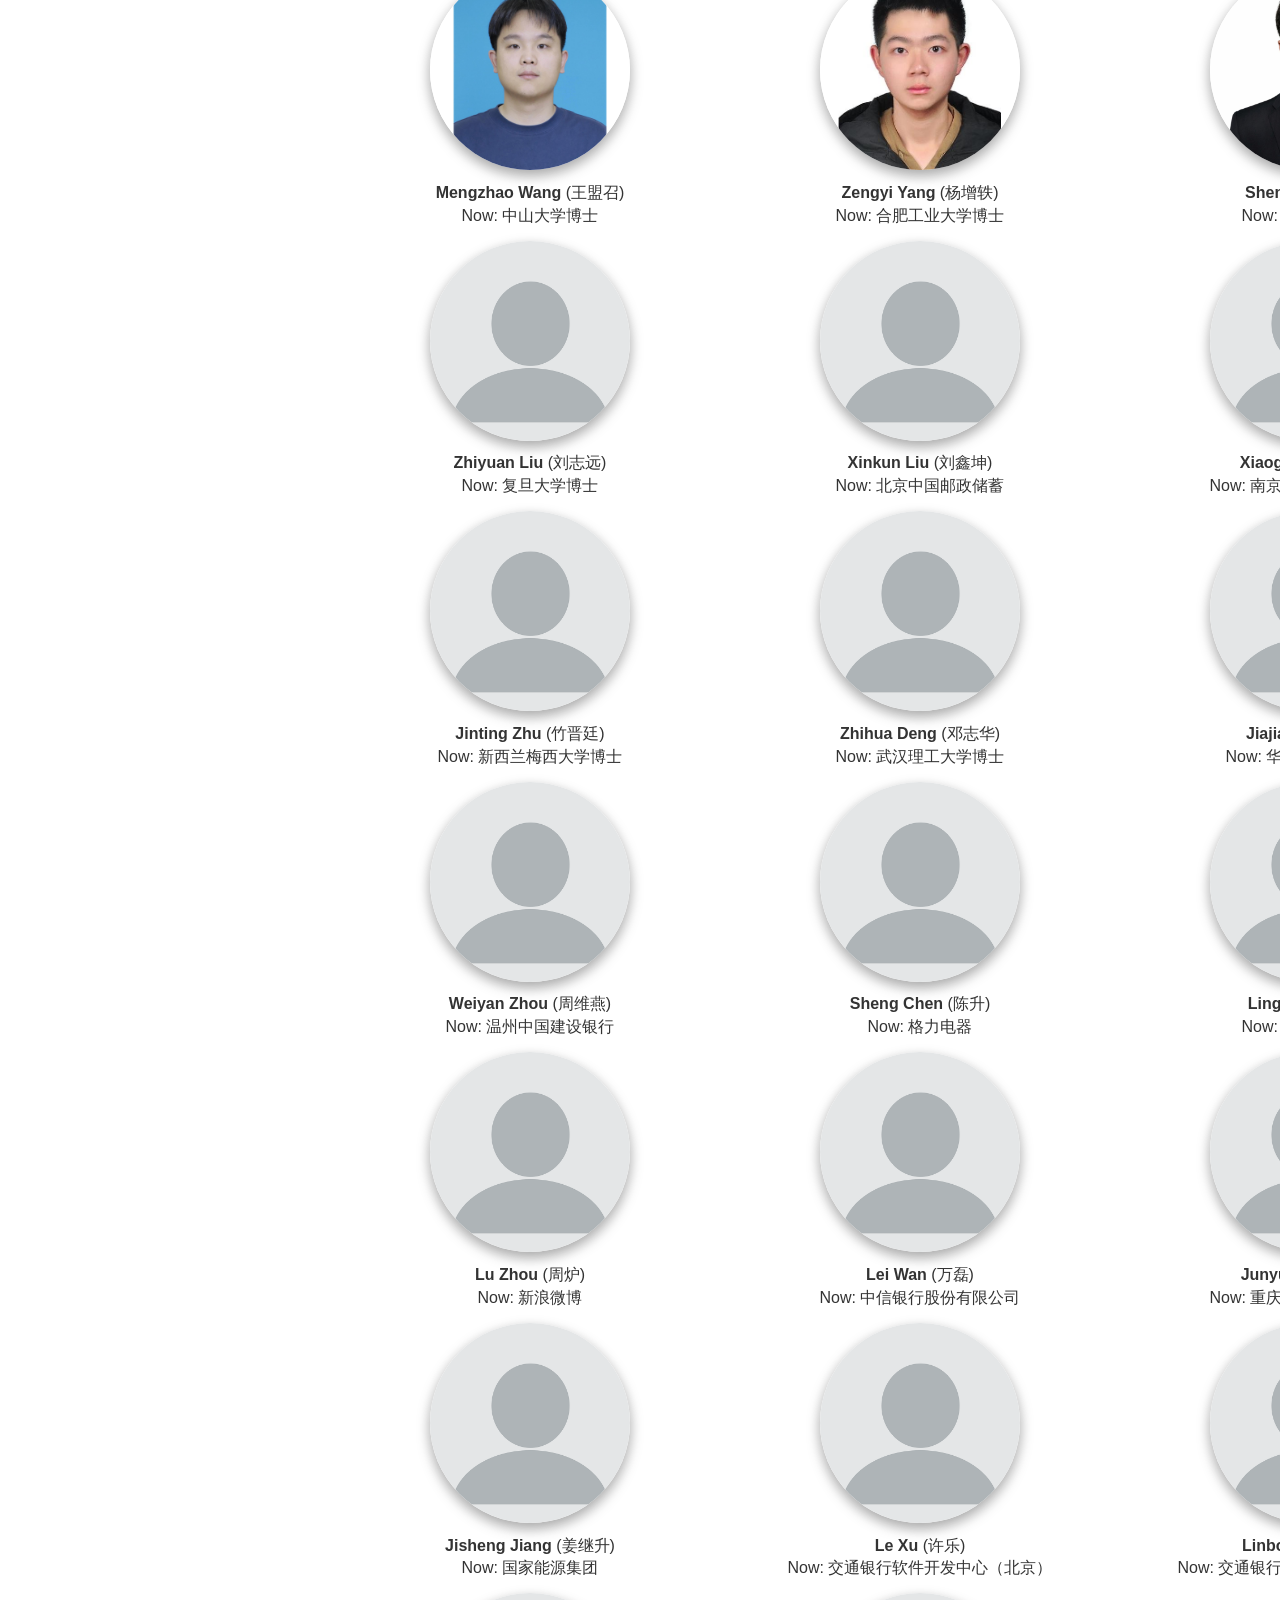
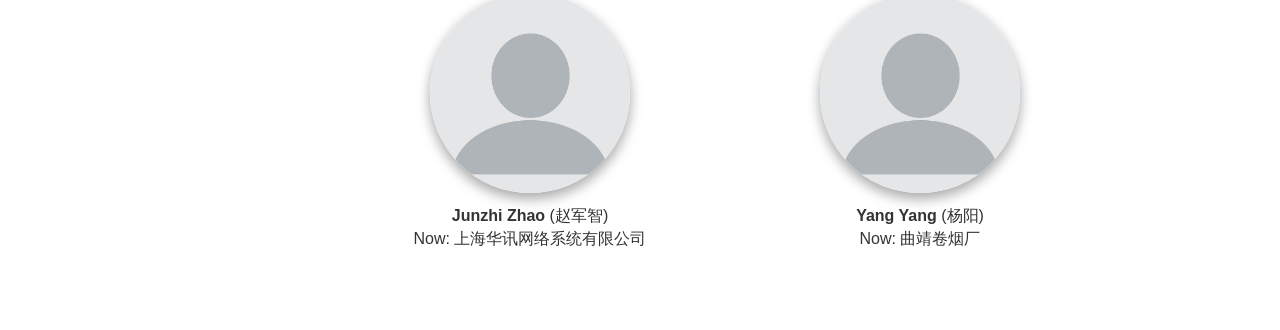
==== commit f7347a3b: "Update CVIP.html" ====
--- a/CVIP.html
+++ b/CVIP.html
@@ -270,12 +270,12 @@
 				 <div class="col-md-4">
                     <div class="thumbnail-people">
                         <a href="#">
-                            <img src="./MVPLab/dukeying.jpg" class="people-photo">
-                        </a>
-                        <div class="caption">
-                            <h3><b>Keying Du</b> (都柯颖)</h3>
-                            <!-- <p>co-supervised with Prof. Sam Kwong</p>   -->
-                            <p>PhD@Kust, 2024 - present</p>
+                            <img src="./MVPLab/lipu.png" class="people-photo">
+                        </a>
+                        <div class="caption">
+                            <h3><b>Pu Li</b> (李溥)</h3>
+                            <!-- <p>co-supervised with Prof. Sam Kwong</p>   -->
+                            <p>PhD@Kust, 2025 - present</p>
                             <p class="people-topic">Image Registration/Fusion</p>
                         </div>
                     </div>
